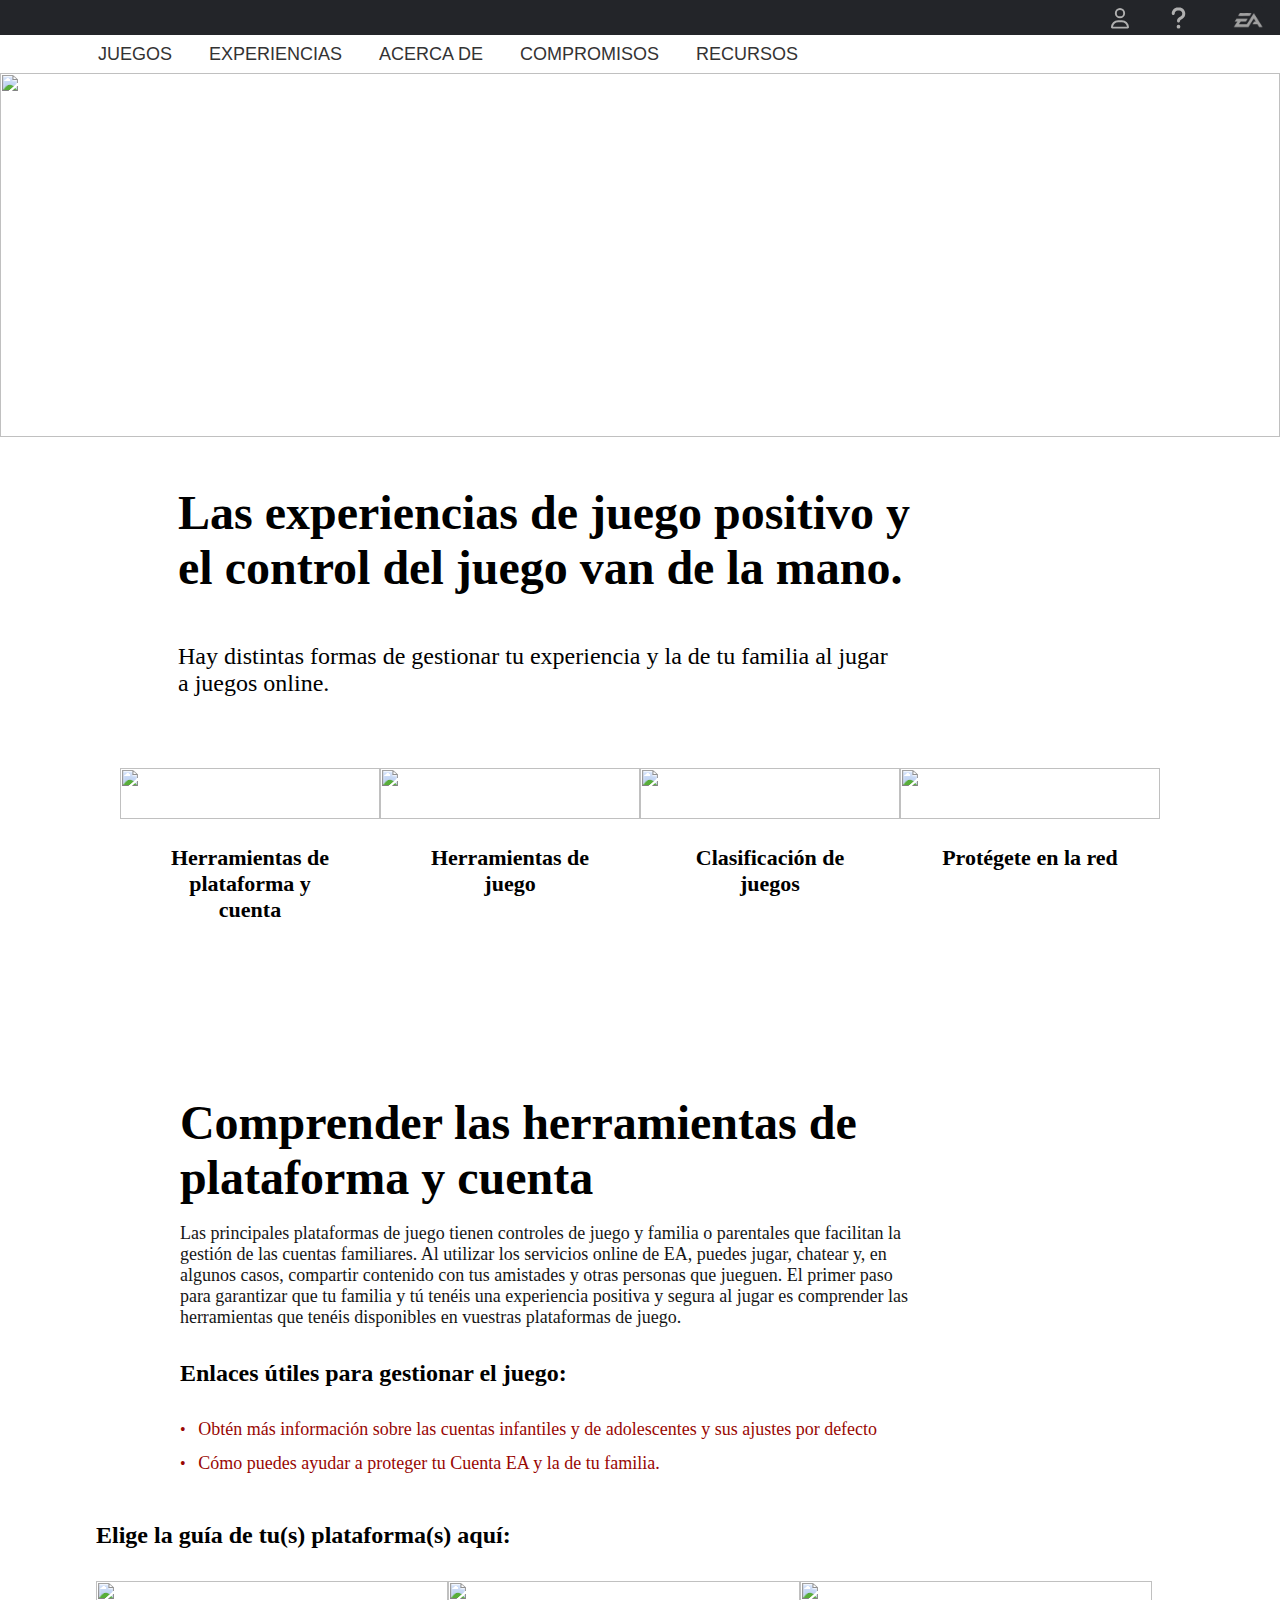
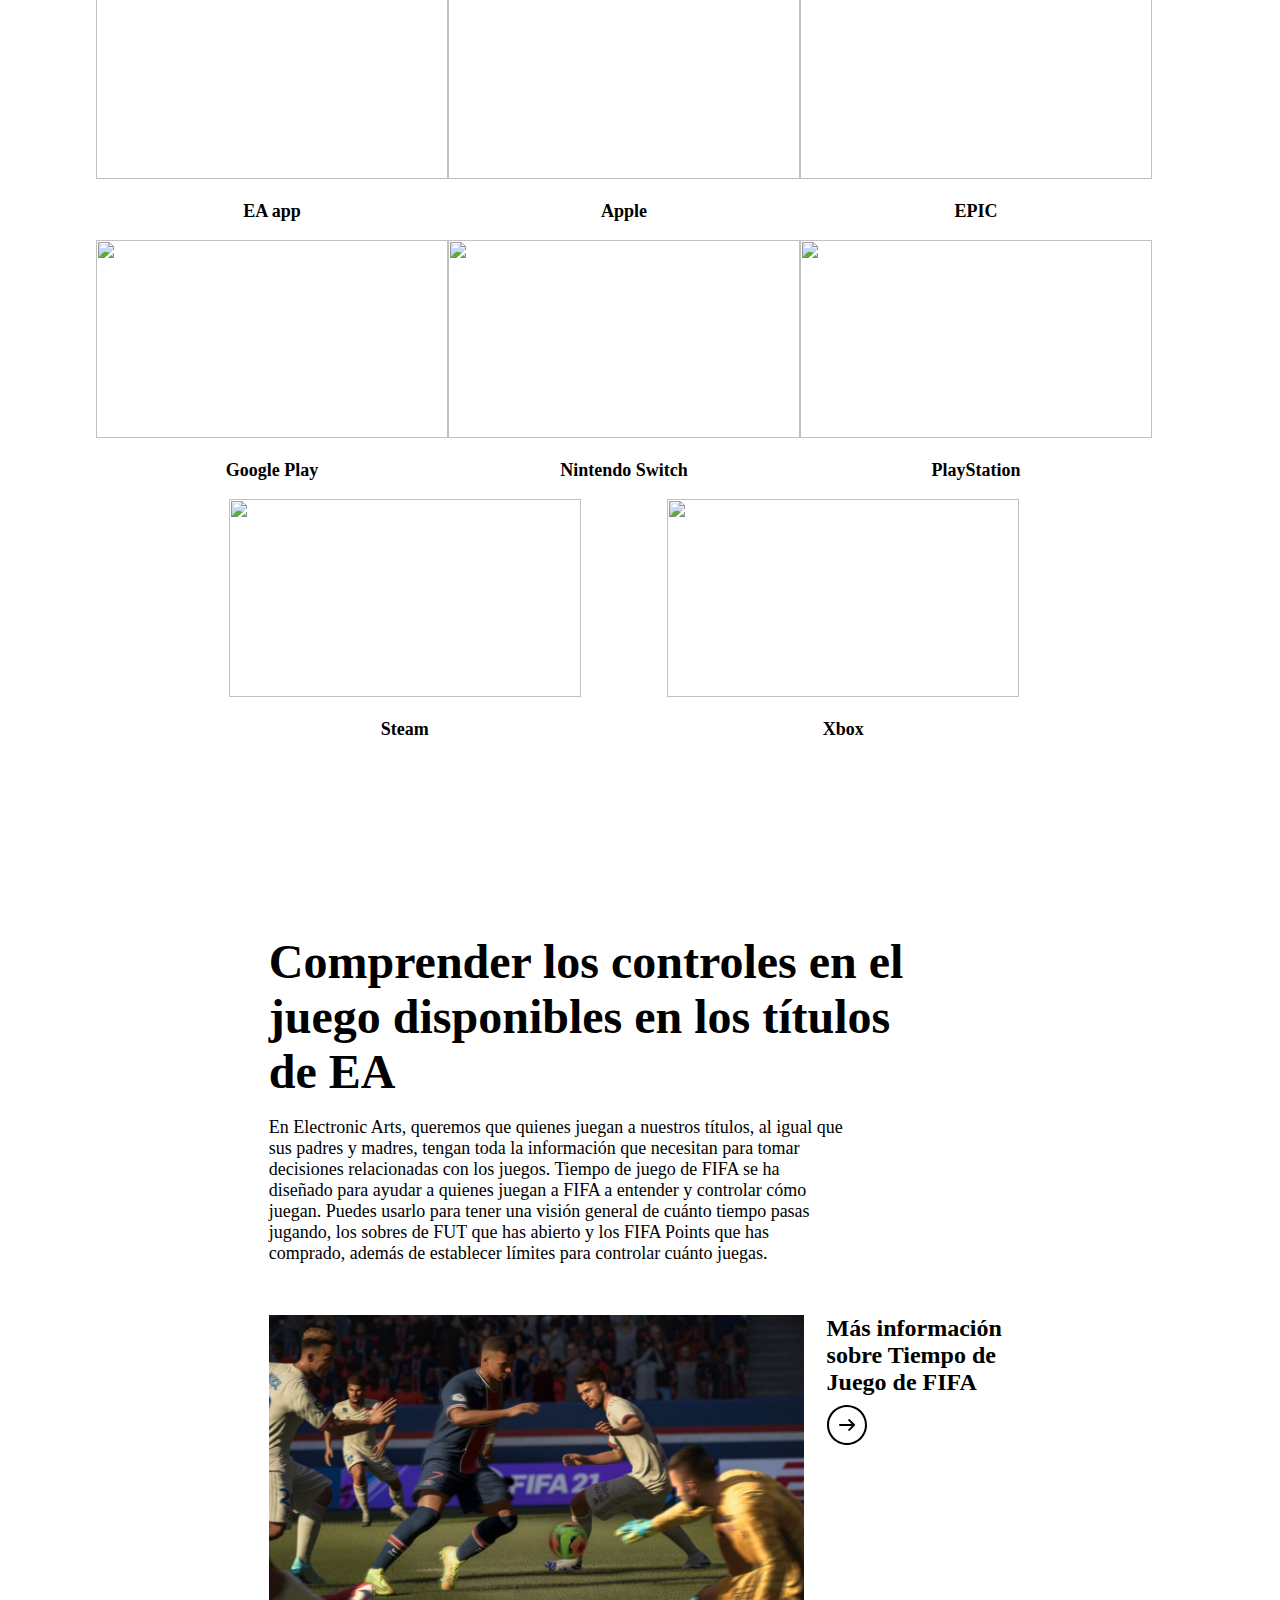
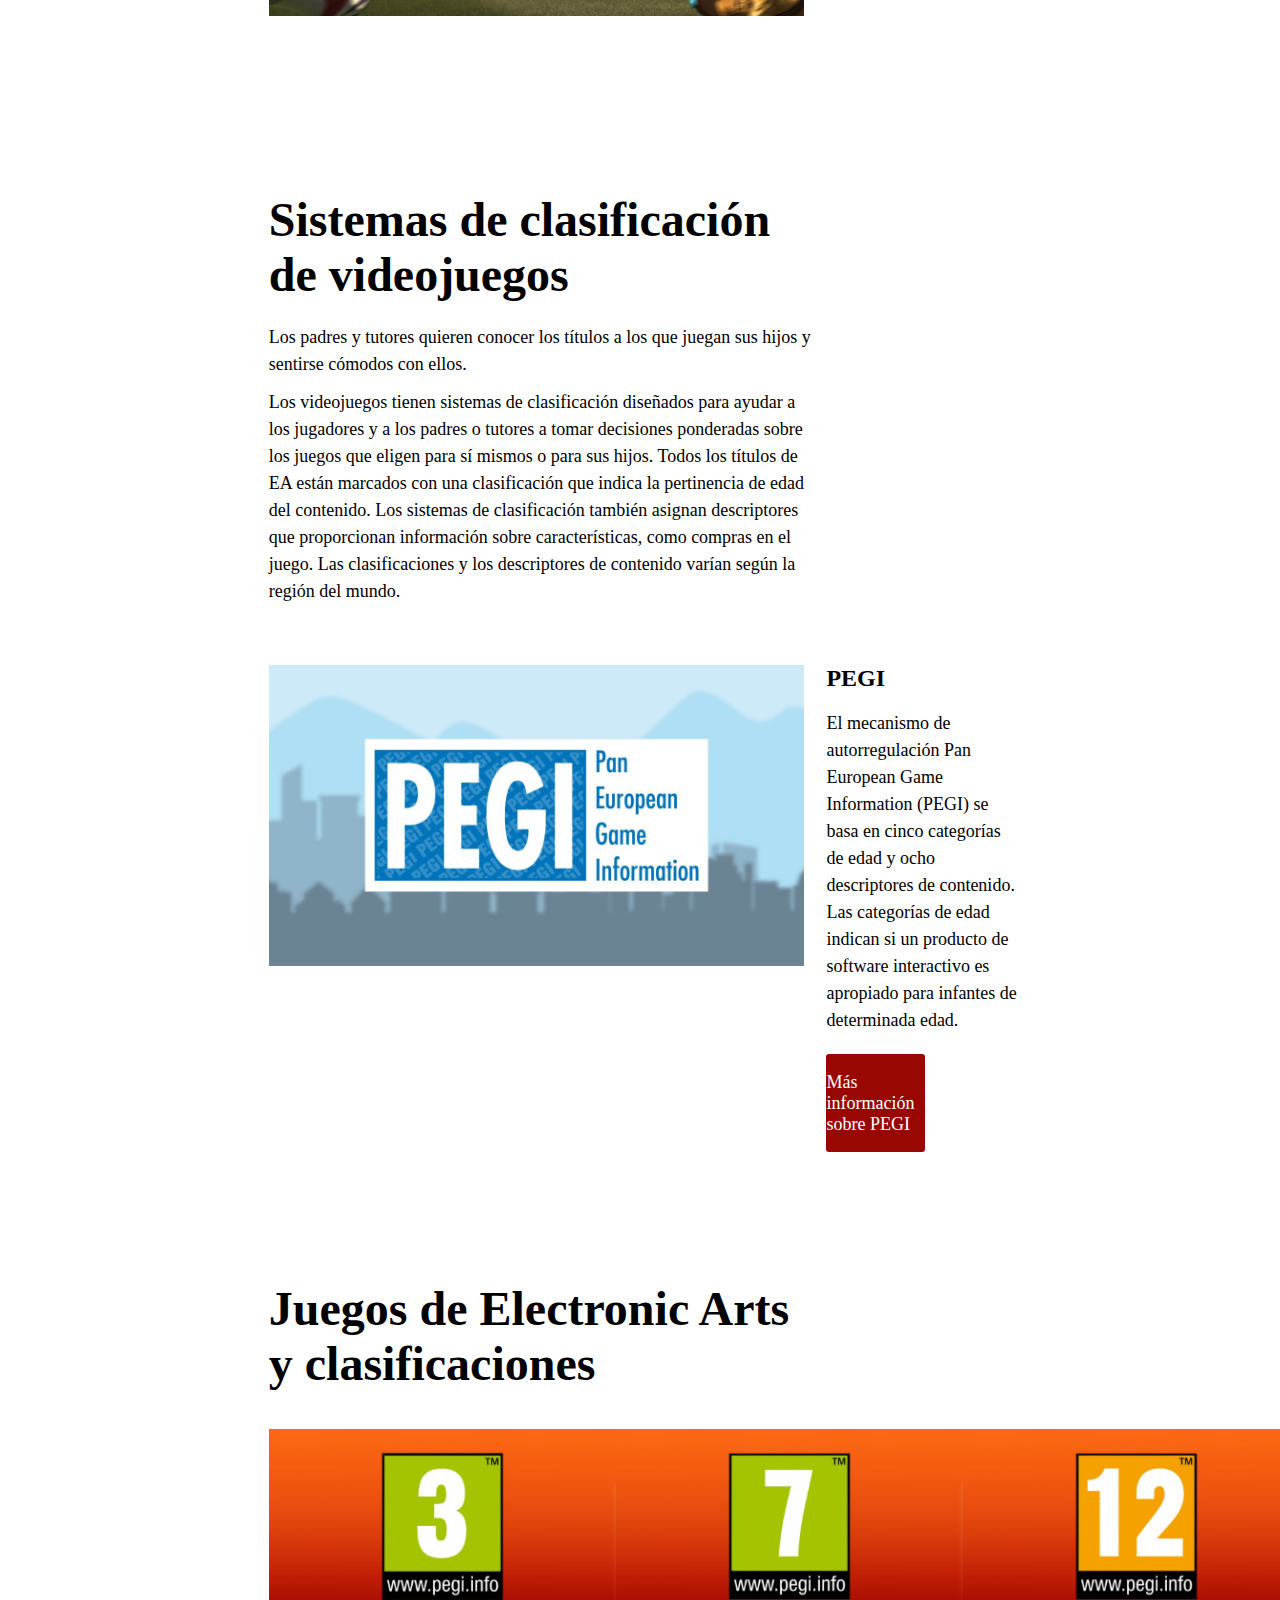
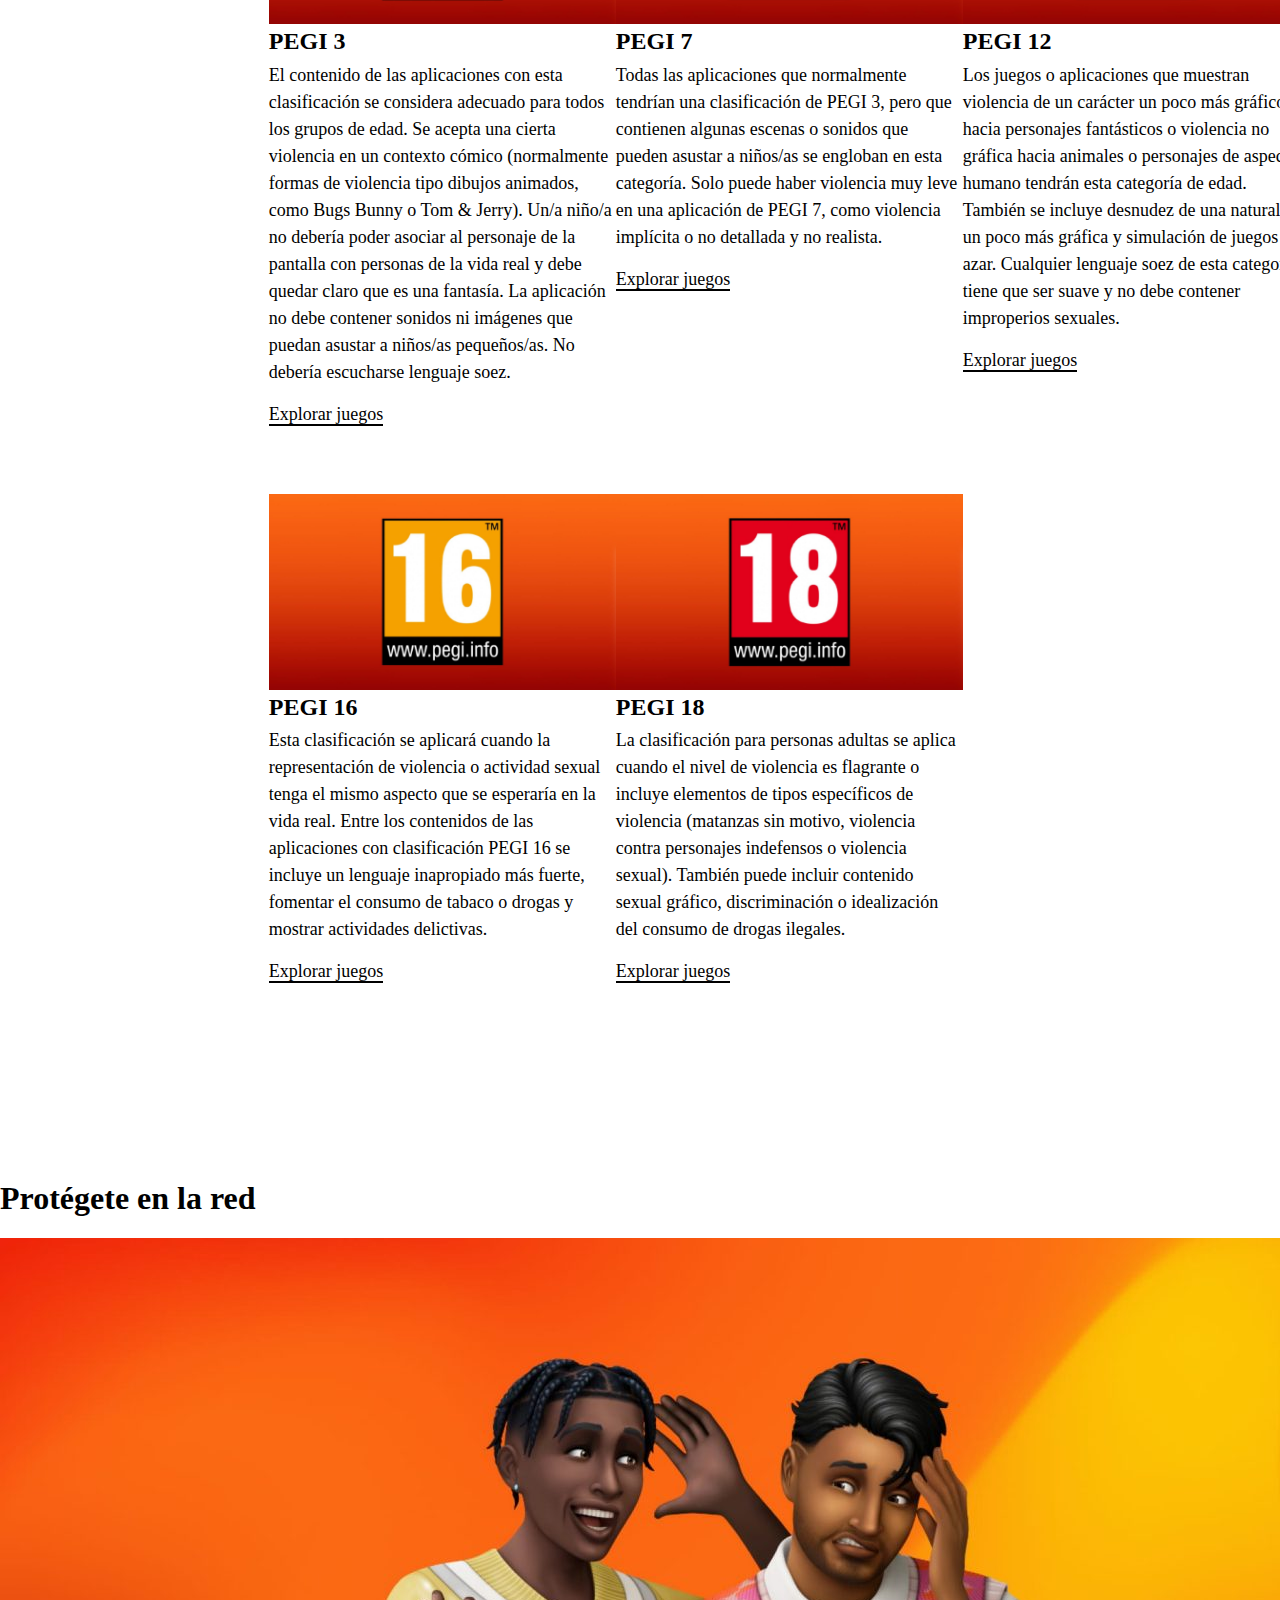
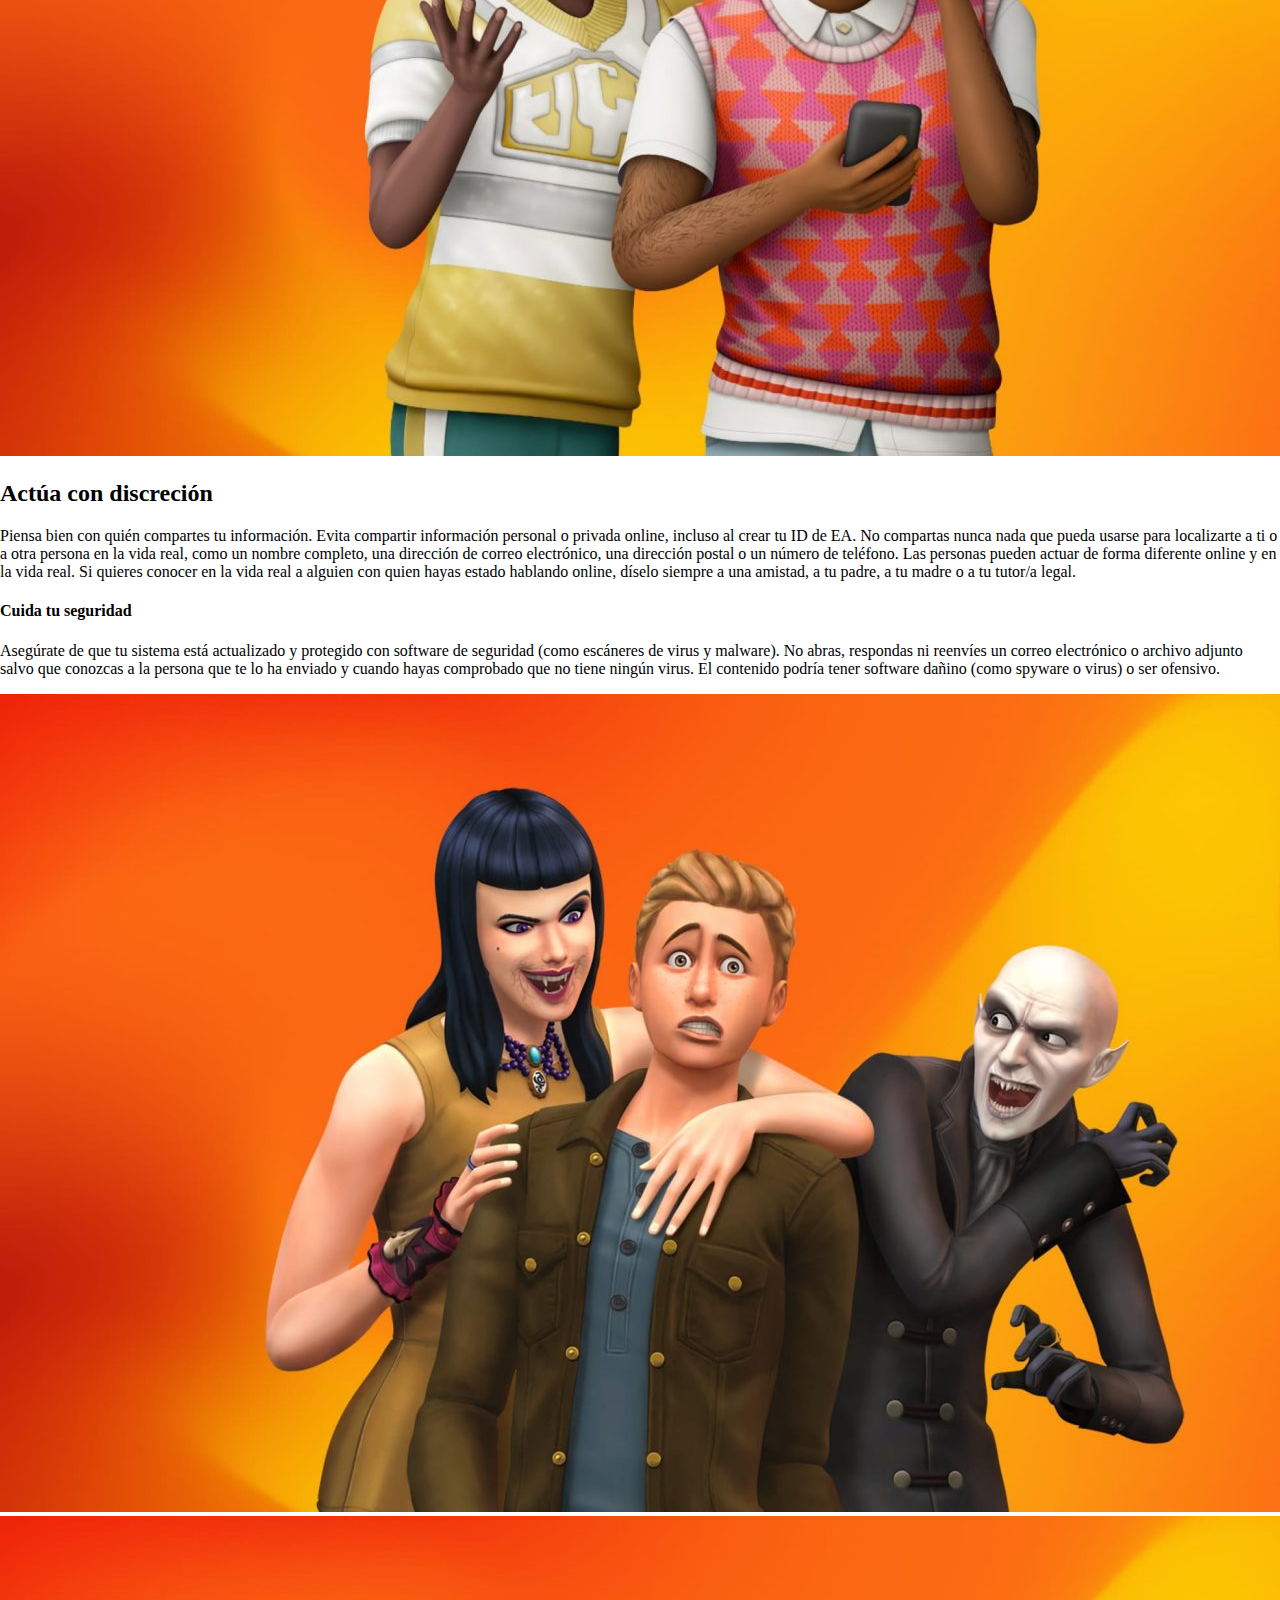
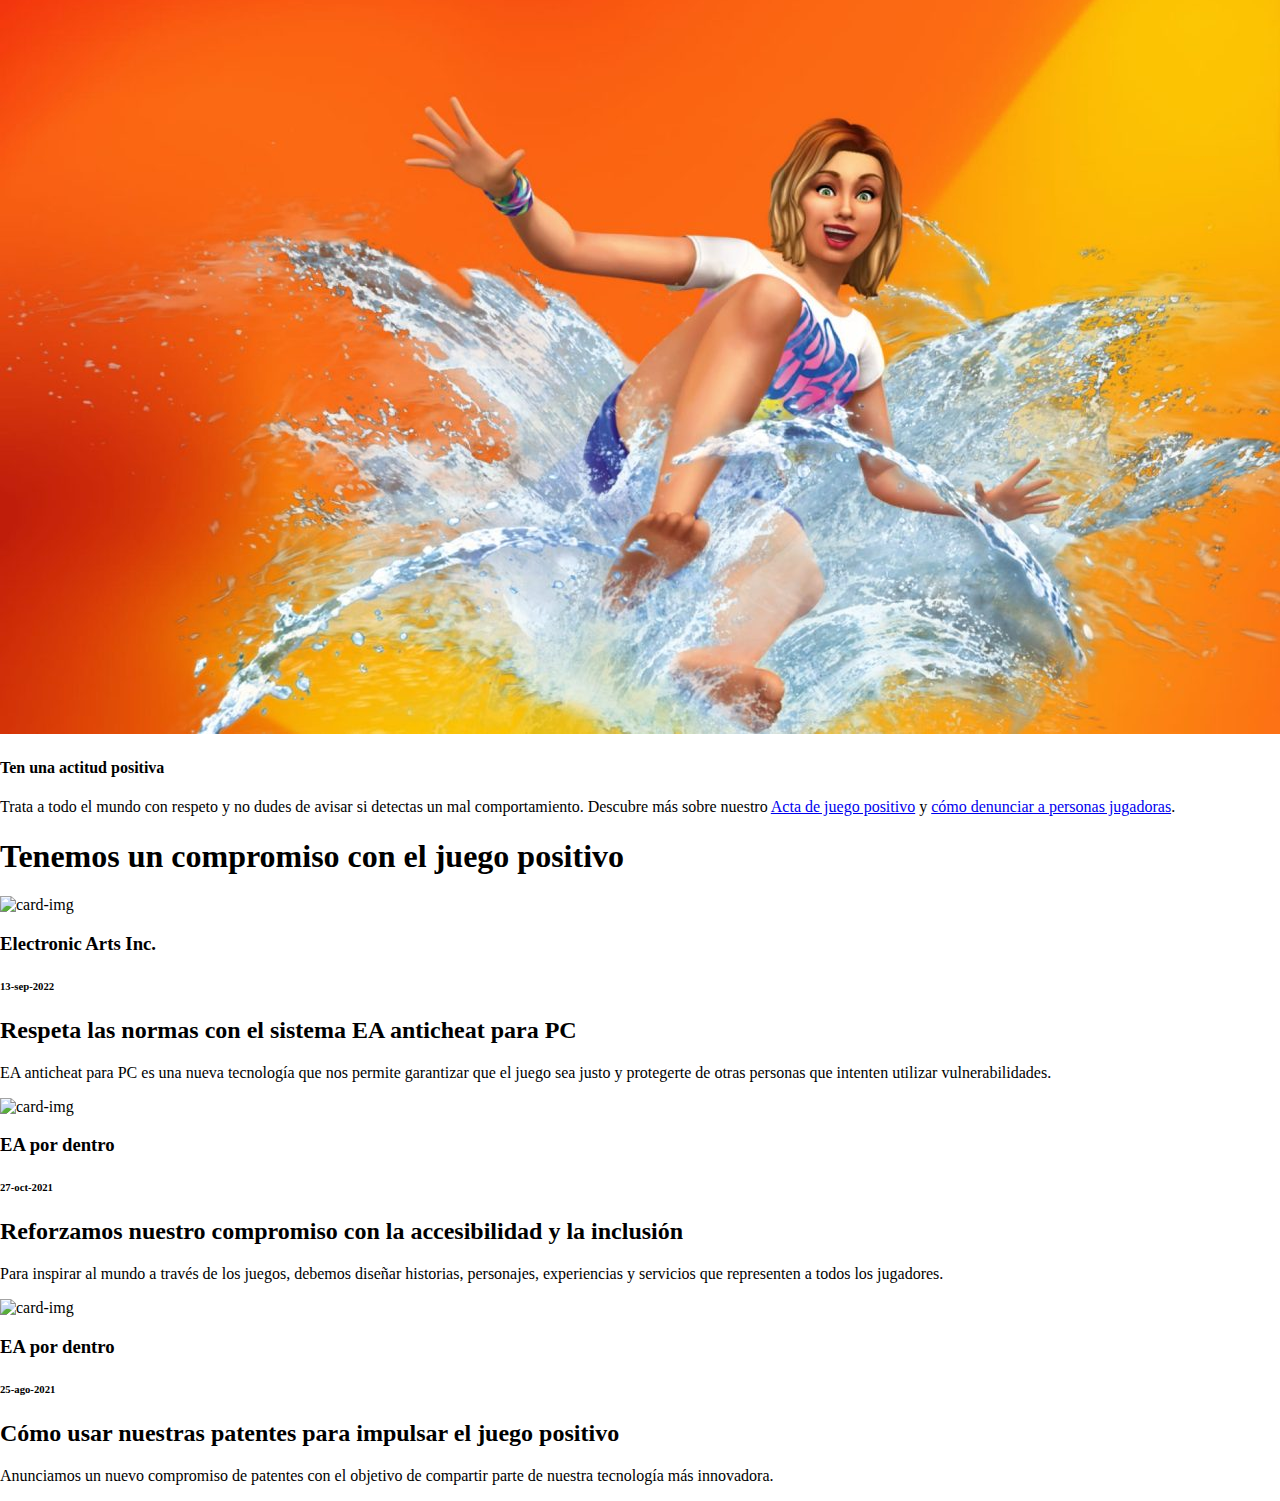
==== ea-herramientas/index.html @ 2e812f18 "Finished Herramientas Bottom" ====
<!DOCTYPE html>
<html lang="en">
  <head>
    <meta charset="UTF-8" />
    <meta name="viewport" content="width=device-width, initial-scale=1.0" />
    <title>EA - Herramientas parentales y para jugar - Sitio oficial de Electronic Arts</title>
    <link rel="stylesheet" href="style.css" />
    <script src="https://kit.fontawesome.com/db2755a6fd.js" crossorigin="anonymous"></script>
  </head>
  <body>
  
<!-- NAVBAR -->
    <nav>
      <div class="nav-container">
        <ul class="navbar-menu">
            <li class="navbar-login">
                <div class="navbar-login-button">
                    <button class="navbar-login-btn"><svg xmlns="http://www.w3.org/2000/svg" viewBox="0 0 448 512"><path fill="#b0b0b0" d="M304 128a80 80 0 1 0 -160 0 80 80 0 1 0 160 0zM96 128a128 128 0 1 1 256 0A128 128 0 1 1 96 128zM49.3 464H398.7c-8.9-63.3-63.3-112-129-112H178.3c-65.7 0-120.1 48.7-129 112zM0 482.3C0 383.8 79.8 304 178.3 304h91.4C368.2 304 448 383.8 448 482.3c0 16.4-13.3 29.7-29.7 29.7H29.7C13.3 512 0 498.7 0 482.3z"/></svg></button>
                </div>
            </li>
            <li class="navbar-help">
                <div class="navbar-help-button">
                    <button class="navbar-help-btn"><svg xmlns="http://www.w3.org/2000/svg" viewBox="0 0 320 512"><path fill="#b0b0b0" d="M80 160c0-35.3 28.7-64 64-64h32c35.3 0 64 28.7 64 64v3.6c0 21.8-11.1 42.1-29.4 53.8l-42.2 27.1c-25.2 16.2-40.4 44.1-40.4 74V320c0 17.7 14.3 32 32 32s32-14.3 32-32v-1.4c0-8.2 4.2-15.8 11-20.2l42.2-27.1c36.6-23.6 58.8-64.1 58.8-107.7V160c0-70.7-57.3-128-128-128H144C73.3 32 16 89.3 16 160c0 17.7 14.3 32 32 32s32-14.3 32-32zm80 320a40 40 0 1 0 0-80 40 40 0 1 0 0 80z"/></svg></button>
                </div>
            </li>
            <li class="navbar-ea">
                <div class="navbar-ea-button">
                    <button class="navbar-ea-btn"><img src="assets/Navbar/navbar-ea-icon.png" alt="" width="40" height="40"></button>
                </div>
            </li>
        </ul>
      </div>
  </nav>

<!-- HEADER MENU -->

  <div class="header-menu">
    <div class="hamburguer-menu">
        <button class="hamburguer-icon" id="hamburguer-button">
          <i class="fa-solid fa-ellipsis-vertical"></i>
        </button>
        <div class="hamburguer-dpd-hidden" id="hamburguer-menu">
          <div class="hb-allgames">
            <a href="#" class="header-link"><p>Todos los juegos</p></a>
            <div class="close-icon">
              <svg xmlns="http://www.w3.org/2000/svg" viewBox="0 0 384 512"><path d="M342.6 150.6c12.5-12.5 12.5-32.8 0-45.3s-32.8-12.5-45.3 0L192 210.7 86.6 105.4c-12.5-12.5-32.8-12.5-45.3 0s-12.5 32.8 0 45.3L146.7 256 41.4 361.4c-12.5 12.5-12.5 32.8 0 45.3s32.8 12.5 45.3 0L192 301.3 297.4 406.6c12.5 12.5 32.8 12.5 45.3 0s12.5-32.8 0-45.3L237.3 256 342.6 150.6z"/></svg>
            </div>
          </div>
          <a href="#" class="hamburguer-eaplay">
            <div class="hb-ea-animation">
              <img src="https://media.contentapi.ea.com/content/dam/gin/images/2021/04/ea-play-16x9.png.adapt.crop1x1.767w.png" alt="" class="hb-eaplay-bg">
              <img src="https://media.contentapi.ea.com/content/dam/gin/images/2021/04/ea-play-mono-logo-svg.svg" alt="" class="hb-ea-logo">
            </div>
          </a>
          <div class="hb-grid">
            <a href="#" class="hamburguer-fifa">
              <div class="hb-fifa-animation">
                <img src="https://media.contentapi.ea.com/content/dam/gin/images/2022/07/eas-fifa22-gen5-ue-keyart-horz-f23logo.jpg.adapt.crop1x1.767w.jpg" alt="" class="hb-fifa-bg">
                <img src="https://media.contentapi.ea.com/content/dam/gin/common/logos/fifa23-logo-white-stacked.svg" alt="" class="hb-fifa-logo">
              </div>
            </a>
            <a href="#" class="hamburguer-f1">
              <div class="hb-f1-animation">
                <img src="https://media.contentapi.ea.com/content/dam/gin/images/2022/05/1-1-gamebox-f122-keyart-1.png.adapt.crop1x1.767w.png" alt="" class="hb-f1-bg">
                <img src="https://media.contentapi.ea.com/content/dam/gin/common/logos/f122-gamebox-logo.png" alt="" class="hb-f1-logo">
              </div>
            </a>
            <a href="#" class="hamburguer-madden">
              <div class="hb-madden-animation">
                <img src="https://media.contentapi.ea.com/content/dam/gin/images/2022/05/madden-23-keyart.jpg.adapt.crop1x1.767w.jpg" alt="" class="hb-madden-bg">
                <img src="https://media.contentapi.ea.com/content/dam/gin/common/logos/m23-gamebox-logo.svg" alt="" class="hb-madden-logo">
              </div>
            </a>
            <a href="#" class="hamburguer-apex">
              <div class="hb-appex-animation">
                <img src="https://media.contentapi.ea.com/content/dam/gin/images/2019/01/apex-legends-keyart.jpg.adapt.crop1x1.767p.jpg" alt="" class="hb-appex-bg">
                <img src="https://media.contentapi.ea.com/content/dam/gin/common/logos/apex-legends-mono-logo.svg" alt="" class="hb-appex-logo">
              </div>
            </a>
            <a href="#" class="hamburguer-battlefield">
              <div class="hb-battle-animation">
                <img src="https://media.contentapi.ea.com/content/dam/gin/images/2021/06/battlefield-2042-key-art.jpg.adapt.crop1x1.767w.jpg" alt="" class="hb-battle-bg">
                <img src="https://media.contentapi.ea.com/content/dam/gin/common/logos/battlefield-2042-mono-logo-svg.svg" alt="" class="hb-battle-logo">
              </div>
            </a>
            <a href="#" class="hamburguer-sims">
              <div class="hb-sims-animation">
                <img src="https://media.contentapi.ea.com/content/dam/gin/images/2017/01/the-sims-4-keyart.jpg.adapt.crop1x1.767p.jpg" alt="" class="hb-sims-bg">
                <img src="https://media.contentapi.ea.com/content/dam/gin/common/logos/the-sims-4-mono-logo.png" alt="" class="hb-sims-logo">
              </div>
            </a>
          </div>
        </div>
    </div>
    <div class="header-title">
      <a href="#">
        <img
          src="https://media.contentapi.ea.com/content/dam/eacom/common/ea-wordmark-network-nav-coral.svg"
          alt=""
        />
      </a>
    </div>
    <div class="header-games">
      <div class="header-btn-animation">
        <button class="header-games-button" id="header-games-btn">
          JUEGOS
          <i class="fa-solid fa-chevron-down" id="chevron-games"></i>
      </div>
      </button>
      <div class="header-games-hidden" id="header-games-menu">
          <div class="header-explore-games">
            <p class="header-list-divider">EXPLORAR JUEGOS</p>
            <a href="#" class="header-link">Últimos juegos</a>
            <a href="#" class="header-link">Próximamente</a>
            <a href="#" class="header-link">Juegos gratuitos</a>
            <a href="#" class="header-link">EA SPORTS</a>
            <a href="#" class="header-link">EA Originals</a>
            <a href="#" class="header-link">Biblioteca de juegos</a>
            <a href="#" class="header-link">Ofertas de EA app</a>
          </div>
          <div class="header-platforms">
            <p class="header-list-divider">PLATAFORMAS</p>
            <a href="#" class="header-link">PC</a>
            <a href="#" class="header-link">PlayStation</a>
            <a href="#" class="header-link">Xbox</a>
            <a href="#" class="header-link">Nintendo Switch</a>
            <a href="#" class="header-link">Móviles</a>
            <a href="#" class="header-link">Pogo</a>
          </div>
      </div>
    </div>
    <div class="header-experiences">
      <button class="header-experiencies-button" id="header-experiences-btn">
        EXPERIENCIAS
        <i class="fa-solid fa-chevron-down" id="chevron-experiences"></i>
      </button>
        <div class="header-experiencies-hidden" id="header-experiences-menu">
            <a href="#" class="header-link">EA app</a>
            <a href="#" class="header-link">EA Play</a>
            <a href="#" class="header-link">Juego competitivo</a>
            <a href="#" class="header-link">Pruebas de juego</a>
        </div>
    </div>
    <div class="header-about">
      <button class="header-about-button" id="header-about-btn">
        ACERCA DE
        <i class="fa-solid fa-chevron-down" id="chevron-about"></i>
      </button>
        <div class="header-about-hidden" id="header-about-menu">
            <a href="#" class="header-link">Compañía</a>
            <a href="#" class="header-link">Trabajar en EA</a>
            <a href="#" class="header-link">Noticias</a>
            <a href="#" class="header-link">Tecnología</a>
            <a href="#" class="header-link">Estudios de EA</a>
            <a href="#" class="header-link">Ea Partners</a>
        </div>
    </div>
    <div class="header-commitments">
      <button class="header-commitments-button" id="header-commitments-btn">
        COMPROMISOS
        <i class="fa-solid fa-chevron-down" id="chevron-commitments"></i>
      </button>
        <div class="header-commitments-hidden" id="header-commitments-menu">
            <a href="#" class="header-link">Nuestros compromisos</a>
            <a href="#" class="header-link">Juego positivo</a>
            <a href="#" class="header-link">Diversidad e inclusión</a>
            <a href="#" class="header-link">Impacto social</a>
            <a href="#" class="header-link">Empleados y cultura</a>
            <a href="#" class="header-link">Medio ambiente</a>
        </div>
    </div>
    <div class="header-resources">
      <button class="header-resources-button" id="header-resources-btn">
        RECURSOS
        <i class="fa-solid fa-chevron-down" id="chevron-resources"></i>
      </button>
        <div class="header-resources-hidden" id="header-resources-menu">
            <a href="#" class="header-link">Ayuda</a>
            <a href="#" class="header-link">Foros</a>
            <a href="#" class="header-link">Herramientas de juego y parentales</a>
            <a href="#" class="header-link">Accesibilidad</a>
            <a href="#" class="header-link">Prensa</a>
            <a href="#" class="header-link">Inversores</a>
        </div>
    </div>
</div>
<!-- BANNER -->
<div class="header-banner">
  <div class="banner-bg-container">
    <img src="https://media.contentapi.ea.com/content/dam/eacom/corporate/common/eacom-safe-online-header-section-bg-xl.jpg.adapt.1920w.jpg" alt="" class="banner-image">
    <h3 class="p-banner">Herramientas parentales y de <br>
      juego</h3>
  </div>
</div>

<!-- BODY TOP -->

<section class="experiences">
  <div class="experiences-title">
    <h3>Las experiencias de juego positivo y <br>
      el control del juego van de la mano.</h3>
    <h4>Hay distintas formas de gestionar tu experiencia y la de tu familia al jugar <br>
      a juegos online.</h4>
  </div>
  <div class="experiences-icons">
    <div class="tools-platform">
      <img src="https://media.contentapi.ea.com/content/dam/eacom/corporate/common/eacom-staysafe-icons-acc-and-platform.jpg.adapt.crop16x9.652w.jpg" alt="" class="exp-icon">
      <h3 class="p-icons">Herramientas de <br>
        plataforma y <br>
        cuenta</h3>
    </div>
    <div class="tools-game">
      <img src="https://media.contentapi.ea.com/content/dam/eacom/corporate/common/eacom-staysafe-icons-game-tools.jpg.adapt.crop16x9.652w.jpg" alt="" class="exp-icon">
      <h3 class="p-icons">Herramientas de <br>
        juego</h3>
    </div>
    <div class="clasification">
      <img src="https://media.contentapi.ea.com/content/dam/eacom/corporate/common/eacom-staysafe-icons-spendings-age-rate.jpg.adapt.crop16x9.652w.jpg" alt="" class="exp-icon">
      <h3 class="p-icons">Clasificación de <br>
        juegos</h3>
    </div>
    <div class="protect-online">
      <img src="https://media.contentapi.ea.com/content/dam/eacom/corporate/common/eacom-staysafe-icons-online-safety.jpg.adapt.crop16x9.652w.jpg" alt="" class="exp-icon">
      <h3 class="p-icons">Protégete en la red</h3>
    </div>
  </div>
  <div class="learn-tools">
    <div class="learn-tools-title">
      <h3>
        Comprender las herramientas de <br>
        plataforma y cuenta</h3>
      <p>Las principales plataformas de juego tienen controles de juego y familia o parentales que facilitan la <br>
        gestión de las cuentas familiares. Al utilizar los servicios online de EA, puedes jugar, chatear y, en <br> 
        algunos casos, compartir contenido con tus amistades y otras personas que jueguen. El primer paso <br>
        para garantizar que tu familia y tú tenéis una experiencia positiva y segura al jugar es comprender las <br>
        herramientas que tenéis disponibles en vuestras plataformas de juego.</p>
        <div class="useful-links">
          <h4>Enlaces útiles para gestionar el juego:</h4>
          <ul>
            <li><a href="">Obtén más información sobre las cuentas infantiles y de adolescentes y sus ajustes por defecto</a></li>
            <li><a href="">Cómo puedes ayudar a proteger tu Cuenta EA y la de tu familia.</a></li>
          </ul>
        </div>
    </div>
  </div>
    <div class="choose-platforms">
      <h4>Elige la guía de tu(s) plataforma(s) aquí:</h4>
      <div class="platforms-fst-grid">
        <div>
          <img src="https://media.contentapi.ea.com/content/dam/eacom/corporate/common/ea-tile-parental-control-platform-ea-desktop.jpg.adapt.crop16x9.652w.jpg" alt="" class="platforms-img">
          <h3 class="p-platforms">EA app</h3>
        </div>
        <div>
          <img src="https://media.contentapi.ea.com/content/dam/eacom/corporate/common/ea-tile-parental-control-platform-apple.jpg.adapt.crop16x9.652w.jpg" alt="" class="platforms-img">
          <h3 class="p-platforms">Apple</h3>
        </div>
        <div>
          <img src="https://media.contentapi.ea.com/content/dam/eacom/corporate/common/ea-tile-parental-control-platform-epic-games.jpg.adapt.crop16x9.652w.jpg" alt="" class="platforms-img">
          <h3 class="p-platforms">EPIC</h3>
        </div>
        <div>
          <img src="https://media.contentapi.ea.com/content/dam/eacom/corporate/common/ea-tile-parental-control-platform-google-play.jpg.adapt.crop16x9.652w.jpg" alt="" class="platforms-img">
          <h3 class="p-platforms">Google Play</h3>
        </div>
        <div>
          <img src="https://media.contentapi.ea.com/content/dam/eacom/corporate/common/ea-tile-parental-control-platform-nintendo.jpg.adapt.crop16x9.652w.jpg" alt="" class="platforms-img">
          <h3 class="p-platforms">Nintendo Switch</h3>
        </div>
        <div>
          <img src="https://media.contentapi.ea.com/content/dam/eacom/corporate/common/ea-tile-parental-control-platform-playstation.jpg.adapt.crop16x9.652w.jpg" alt="" class="platforms-img">
          <h3 class="p-platforms">PlayStation</h3>
        </div>
      </div>
      <div class="platforms-snd-grid">
        <div>
          <img src="https://media.contentapi.ea.com/content/dam/eacom/corporate/common/ea-tile-parental-control-platform-steam.jpg.adapt.crop16x9.652w.jpg" alt="" class="platforms-img">
          <h3 class="p-platforms">Steam</h3>
        </div>
        <div>
          <img src="https://media.contentapi.ea.com/content/dam/eacom/corporate/common/ea-tile-parental-control-platform-xbox.jpg.adapt.crop16x9.652w.jpg" alt="" class="platforms-img">
          <h3 class="p-platforms">Xbox</h3>
        </div>
      </div>
    </div>

  </div>

</section>

<!-- BODY MIDDLE -->

    <div class="controles-juego">
      <div class="controles-juego-top">
        <h3>
          Comprender los controles en el juego disponibles en los títulos de EA
        </h3>
        <p>
          En Electronic Arts, queremos que quienes juegan a nuestros títulos, al
          igual que sus padres y madres, tengan toda la información que
          necesitan para tomar decisiones relacionadas con los juegos. Tiempo de
          juego de FIFA se ha diseñado para ayudar a quienes juegan a FIFA a
          entender y controlar cómo juegan. Puedes usarlo para tener una visión
          general de cuánto tiempo pasas jugando, los sobres de FUT que has
          abierto y los FIFA Points que has comprado, además de establecer
          límites para controlar cuánto juegas.
        </p>
      </div>
      <div class="controles-juego-bottom">
        <img
          src="assets/ea-media-parental-control-playtime-control-fifa21.jpg.adapt.crop16x9.1455w.jpg"
          alt="controles de juegos img"
        />
        <div>
            <a href="https://www.ea.com/es-es/games/fifa/fifa-23"
              >Más información sobre Tiempo de Juego de FIFA
              </a><a href="https://www.ea.com/es-es/games/fifa/fifa-23">
                  <img src="assets/svg/tilearrowdark.svg" alt="arrow-right"
                  />
              </a>
        </div>
      </div>
    </div>
    <div class="sist-clasificacion-videojuegos">
      <div class="sist-clasificacion-videojuegos-top">
        <h3>Sistemas de clasificación de videojuegos</h3>
        <p class="pegi-top-txt">
          Los padres y tutores quieren conocer los títulos a los que juegan sus
          hijos y sentirse cómodos con ellos.
        </p>
        <p  class="pegi-top-txt">
          Los videojuegos tienen sistemas de clasificación diseñados para ayudar
          a los jugadores y a los padres o tutores a tomar decisiones ponderadas
          sobre los juegos que eligen para sí mismos o para sus hijos. Todos los
          títulos de EA están marcados con una clasificación que indica la
          pertinencia de edad del contenido. Los sistemas de clasificación
          también asignan descriptores que proporcionan información sobre
          características, como compras en el juego. Las clasificaciones y los
          descriptores de contenido varían según la región del mundo.
        </p>
      </div>
      <div class="sist-clasificacion-videojuegos-bottom">
        <img src="assets/ea-media-parental-control-ratings-system-europe-pegi.jpg.adapt.crop16x9.1455w.jpg" alt="pegi-img">
        <div class="pegi-right-content">
            <h4>PEGI</h4>
            <p class="pegi-right-txt">El mecanismo de autorregulación Pan European Game Information (PEGI) se basa en cinco categorías de edad y ocho descriptores de contenido. Las categorías de edad indican si un producto de software interactivo es apropiado para infantes de determinada edad. </p>
            <div><button></button>
              <p id="button-txt">Más información sobre PEGI</p></div>
        </div>
      </div>
    </div>
    <div class="clasificacion-videojuegos">
        <h3>
            Juegos de Electronic Arts y clasificaciones</h3>
            <div class="clasificacion-videojuegos-grid">
                <div class="clasificacion-videojuegos-card">
                    <img src="assets/pegi-3.jpg.adapt.crop16x9.1455w.jpg" alt="pegi3">
                    <h4>PEGI 3</h4>
                    <p>El contenido de las aplicaciones con esta clasificación se considera adecuado para todos los grupos de edad. Se acepta una cierta violencia en un contexto cómico (normalmente formas de violencia tipo dibujos animados, como Bugs Bunny o Tom & Jerry). Un/a niño/a no debería poder asociar al personaje de la pantalla con personas de la vida real y debe quedar claro que es una fantasía. La aplicación no debe contener sonidos ni imágenes que puedan asustar a niños/as pequeños/as. No debería escucharse lenguaje soez.</p>
                    <div class="div-underline"><a href="https://www.ea.com/es-es/games/base-games?/filter/ratingCategory=pegi-3">Explorar juegos</a></div>
                </div>
                <div class="clasificacion-videojuegos-card">
                    <img src="assets/pegi-7.jpg.adapt.crop16x9.1455w.jpg" alt="pegi7">
                    <h4>PEGI 7</h4>
                    <p>Todas las aplicaciones que normalmente tendrían una clasificación de PEGI 3, pero que contienen algunas escenas o sonidos que pueden asustar a niños/as se engloban en esta categoría. Solo puede haber violencia muy leve en una aplicación de PEGI 7, como violencia implícita o no detallada y no realista.</p>
                    <a href="https://www.ea.com/es-es/games/base-games?/filter/ratingCategory=pegi-7">Explorar juegos</a>
                </div>
                <div class="clasificacion-videojuegos-card">
                    <img src="assets/pegi-12.jpg.adapt.crop16x9.1455w.jpg" alt="pegi12">
                    <h4>PEGI 12</h4>
                    <p>Los juegos o aplicaciones que muestran violencia de un carácter un poco más gráfico hacia personajes fantásticos o violencia no gráfica hacia animales o personajes de aspecto humano tendrán esta categoría de edad. También se incluye desnudez de una naturaleza un poco más gráfica y simulación de juegos de azar. Cualquier lenguaje soez de esta categoría tiene que ser suave y no debe contener improperios sexuales.</p>
                    <a href="https://www.ea.com/es-es/games/base-games?/filter/ratingCategory=pegi-12">Explorar juegos</a>
                </div>
                <div class="clasificacion-videojuegos-card">
                    <img src="assets/pegi-16.jpg.adapt.crop16x9.1455w.jpg" alt="pegi16">
                    <h4>PEGI 16</h4>
                    <p>Esta clasificación se aplicará cuando la representación de violencia o actividad sexual tenga el mismo aspecto que se esperaría en la vida real. Entre los contenidos de las aplicaciones con clasificación PEGI 16 se incluye un lenguaje inapropiado más fuerte, fomentar el consumo de tabaco o drogas y mostrar actividades delictivas.</p>
                    <a href="https://www.ea.com/es-es/games/base-games?/filter/ratingCategory=pegi-16">Explorar juegos</a>
                </div>
                <div class="clasificacion-videojuegos-card">
                    <img src="assets/pegi-18.jpg.adapt.crop16x9.1455w.jpg" alt="pegi18">
                    <h4>PEGI 18</h4>
                    <p>La clasificación para personas adultas se aplica cuando el nivel de violencia es flagrante o incluye elementos de tipos específicos de violencia (matanzas sin motivo, violencia contra personajes indefensos o violencia sexual). También puede incluir contenido sexual gráfico, discriminación o idealización del consumo de drogas ilegales.</p>
                    <a href="https://www.ea.com/es-es/games/base-games?/filter/ratingCategory=pegi-18">Explorar juegos</a>
                </div>
            </div>
    </div>

    <!-- BODY BOTTOM -->
    <div class="proteccion-red">
      <h1 class="h1-title">Protégete en la red</h3>
      <div class="proteccion-red-divs">
        <img class="bottom-img" src="assets/bottom/img1.jpg" alt="1st img">
        <div class="proteccion-right-text">
          <h2>Actúa con discreción</h4>
          <p class="p-size">Piensa bien con quién compartes tu información. Evita compartir información personal o privada online, incluso al crear tu ID de EA. No compartas nunca nada que pueda usarse para localizarte a ti o a otra persona en la vida real, como un nombre completo, una dirección de correo electrónico, una dirección postal o un número de teléfono. Las personas pueden actuar de forma diferente online y en la vida real. Si quieres conocer en la vida real a alguien con quien hayas estado hablando online, díselo siempre a una amistad, a tu padre, a tu madre o a tu tutor/a legal.</p>
        </div>
      </div>
      <div class="proteccion-red-divs">
        
        <div class="proteccion-right-text">
          <h4>Cuida tu seguridad</h4>
          <p class="p-size">Asegúrate de que tu sistema está actualizado y protegido con software de seguridad (como escáneres de virus y malware). No abras, respondas ni reenvíes un correo electrónico o archivo adjunto salvo que conozcas a la persona que te lo ha enviado y cuando hayas comprobado que no tiene ningún virus. El contenido podría tener software dañino (como spyware o virus) o ser ofensivo.</p>
        </div>
        <img class="bottom-img" src="assets/bottom/img2.jpg" alt="2nd img">
      </div>
      <div class="proteccion-red-divs">
        <img class="bottom-img" src="assets/bottom/img3.jpg" alt="3rd img">
        <div class="proteccion-right-text">
          <h4>Ten una actitud positiva</h4>
          <p class="p-size">Trata a todo el mundo con respeto y no dudes de avisar si detectas un mal comportamiento. Descubre más sobre nuestro <a href="https://www.ea.com/es-es/commitments/positive-play/charter">Acta de juego positivo</a> y <a href="https://help.ea.com/es-es/help/faq/report-players-for-cheating-abuse-and-harassment">cómo denunciar a personas jugadoras</a>.</p>
        </div>
      </div>
    </div>
    <h1 class="h1-title-bottom">Tenemos un compromiso con el juego positivo</h1>
    
      
      <div class="bottom-cards-div">
        <div id="herramientas-card">
          <img class="cards-image-top" src="https://media.contentapi.ea.com/content/dam/eacom/images/2022/07/eacom-brand-featured-image-16x9.png.adapt.crop16x9.431p.png" alt="card-img">
          <div class="cards-top-position">
            <h3 class="h3-cards">Electronic Arts Inc.</h3>
            <h6 class="h6-cards">13-sep-2022</h6>
          </div>
          <div class="cards-content-position">
            <h2 class="h2-cards">Respeta las normas con el sistema EA anticheat para PC</h2>
            <p class="content-size">EA anticheat para PC es una nueva tecnología que nos permite garantizar que el juego sea justo y protegerte de otras personas que intenten utilizar vulnerabilidades.</p>
          </div>
         </div>
            <div id="herramientas-card">
        <img class="cards-image-top" src="https://media.contentapi.ea.com/content/dam/eacom/images/2022/07/eacom-brand-featured-image-16x9.png.adapt.crop16x9.431p.png" alt="card-img">
        <div class="cards-top-position">
          <h3 class="h3-cards">EA por dentro</h3>
          <h6 class="h6-cards">27-oct-2021</h6>
        </div>
        <div class="cards-content-position">
          <h2 class="h2-cards">Reforzamos nuestro compromiso con la accesibilidad y la inclusión</h2>
          <p class="content-size">Para inspirar al mundo a través de los juegos, debemos diseñar historias, personajes, experiencias y servicios que representen a todos los jugadores.</p>
        </div>
          </div>
          <div id="herramientas-card">
            <img class="cards-image-top" src="https://media.contentapi.ea.com/content/dam/eacom/images/2020/06/eappp-featured-image-logo-shapes.png.adapt.crop16x9.431p.png" alt="card-img">
            <div class="cards-top-position">
        <h3 class="h3-cards">EA por dentro</h3>
        <h6 class="h6-cards">25-ago-2021</h6>
            </div>
            <div class="cards-content-position">
        <h2 class="h2-cards">Cómo usar nuestras patentes para impulsar el juego positivo</h2>
        <p class="content-size">Anunciamos un nuevo compromiso de patentes con el objetivo de compartir parte de nuestra tecnología más innovadora.</p>
            </div>
          </div>
      </div>
      
  




    <script src="scripts.js"></script>
  </body>
</html>
---- ea-herramientas/style.css ----
@import url(https://db.onlinewebfonts.com/c/48656eabd3fef6464367d956315c749a?family=Electronic+Arts+Text);
@font-face {
  font-family: "Electronic Arts Text";
  src: url("https://db.onlinewebfonts.com/t/48656eabd3fef6464367d956315c749a.eot");
  src: url("https://db.onlinewebfonts.com/t/48656eabd3fef6464367d956315c749a.eot?#iefix")
      format("embedded-opentype"),
    url("https://db.onlinewebfonts.com/t/48656eabd3fef6464367d956315c749a.woff2")
      format("woff2"),
    url("https://db.onlinewebfonts.com/t/48656eabd3fef6464367d956315c749a.woff")
      format("woff"),
    url("https://db.onlinewebfonts.com/t/48656eabd3fef6464367d956315c749a.ttf")
      format("truetype"),
    url("https://db.onlinewebfonts.com/t/48656eabd3fef6464367d956315c749a.svg#Electronic Arts Text")
      format("svg");
}
:root {
  font-family: "Electronic Arts Text";
}
body{
    margin: 0;
}
/* NAVBAR */

nav {
    & .navbar-menu {
      display: flex;
      list-style: none;
      justify-content: flex-end;
      background-color: #232529;
      color: white;
      height: 2%;
      margin: 0;
      padding: 0 32px 0 0;
      position: relative;
      z-index: 1;
    }
  
    &.navbar-login-button {
      height: 2vw;
      width: 2vw;
    }
  
    & .navbar-login-btn {
      background-color: transparent;
      border: none;
      width: 30px;
      height: 30px;
      margin-top: 5px;
    }
  
    & .navbar-help-btn {
      height: 2vw;
      width: 2vw;
      margin-inline-start: 30px;
    }
  
    & .navbar-help-btn {
      background-color: transparent;
      border: none;
      width: 27px;
      height: 27px;
      margin-top: 5px;
    }
  
    & .navbar-ea-button {
      height: 2vw;
      width: 2vw;
      margin-inline-start: 30px;
    }
  
    & .navbar-ea-btn {
      background-color: transparent;
      border: none;
    }
  }

/* HEADER MENU */
  
  .header-menu {
    display: flex;
    justify-content: flex-start;
    align-items: center;
    max-height: 3vw;
    height: 3vw;
  }
  .menu-overlay {
    position: fixed;
    top: 0;
    left: 0;
    width: 100%;
    height: 100%;
    background: rgba(0, 0, 0, 0.5);
    display: none;
    z-index: 1000;
  }
  .menu-overlay-visible {
    display: block;
  }
  .hamburguer-dpd-hidden a,
  .hamburguer-dpd-hidden img {
    display: block;
  }
  
  .hamburguer-menu {
    margin-inline-start: 10px;
    margin-inline-end: 20px;
  
    & .hamburguer-icon {
      display: flex;
      background: transparent;
      border: none;
    }
  
    & .hamburguer-icon:hover {
      color: #a01915;
      transform: scale(1.5);
    }
  
    & .close-icon {
      width: 20px;
      height: 20px;
    }
    & .close-icon:hover{
      color: #a01915;
    }
  
    & .hb-allgames {
      display: flex;
      align-items: center;
      justify-content: space-between;
    }
  
    & .hamburguer-dpd-hidden {
      display: none;
    }
  
    & .hamburguer-visible {
      display: flex;
      flex-direction: column;
      background-color: white;
      position: absolute;
      top: 96px;
      left: 0px;
      padding-top: 1vw;
      padding-left: 1vw;
      padding-right: 2vw;
      padding-bottom: 2vw;
      z-index: 2000; 
      max-height: calc(93vh - 96px); 
      overflow-y: auto;
    }
  
    & .hb-grid {
      display: grid;
      grid-template-columns: repeat(2, 1fr);
      padding-top: 1vw;
      gap: 2vw;
    }
  
    & .hamburguer-games {
      text-decoration: none;
      color: gray;
    }
  
    & .header-title {
      margin-inline-end: 50px;
    }
  
    & .hb-ea-animation {
      position: relative;
      width: 344px;
      height: 344px;
    }
  
    & .hb-eaplay-bg {
      position: absolute;
      width: 344px;
      height: 344px;
    }
  
    & .hb-ea-logo {
      position: absolute;
      width: 80px;
      top: 50%;
      left: 50%;
      transform: translate(-50%, -50%) scale(1) translateZ(0);
      transition: transform 0.3s ease;
    }
  
    & .hb-ea-logo:hover {
      transform: translate(-50%, -50%) scale(1.15);
    }
  
    & .hb-fifa-animation {
      position: relative;
      width: 151.5px;
      height: 151.5px;
    }
  
    & .hb-fifa-bg {
      position: absolute;
      width: 151.5px;
      height: 151.5px;
    }
  
    & .hb-fifa-logo {
      position: absolute;
      width: 60px;
      top: 50%;
      left: 50%;
      transform: translate(-50%, -50%) scale(1) translateZ(0);
      transition: transform 0.3s ease;
    }
  
    & .hb-fifa-logo:hover {
      transform: translate(-50%, -50%) scale(1.15);
    }
  
    & .hb-f1-animation {
      position: relative;
      width: 151.5px;
      height: 151.5px;
    }
  
    & .hb-f1-bg {
      position: absolute;
      width: 151.5px;
      height: 151.5px;
    }
  
    & .hb-f1-logo {
      position: absolute;
      width: 60px;
      top: 50%;
      left: 50%;
      transform: translate(-50%, -50%) scale(1) translateZ(0);
      transition: transform 0.3s ease;
    }
  
    & .hb-f1-logo:hover {
      transform: translate(-50%, -50%) scale(1.15);
    }
  
    & .hb-madden-animation {
      position: relative;
      width: 151.5px;
      height: 151.5px;
    }
  
    & .hb-madden-bg {
      position: absolute;
      width: 151.5px;
      height: 151.5px;
    }
  
    & .hb-madden-logo {
      position: absolute;
      width: 60px;
      top: 50%;
      left: 50%;
      transform: translate(-50%, -50%) scale(1) translateZ(0);
      transition: transform 0.3s ease;
    }
  
    & .hb-madden-logo:hover {
      transform: translate(-50%, -50%) scale(1.15);
    }
  
    & .hb-appex-animation {
      position: relative;
      width: 151.5px;
      height: 151.5px;
    }
  
    & .hb-appex-bg {
      position: absolute;
      width: 151.5px;
      height: 151.5px;
    }
  
    & .hb-appex-logo {
      position: absolute;
      width: 60px;
      top: 50%;
      left: 50%;
      transform: translate(-50%, -50%) scale(1) translateZ(0);
      transition: transform 0.3s ease;
    }
  
    & .hb-appex-logo:hover {
      transform: translate(-50%, -50%) scale(1.15);
    }
  
    & .hb-battle-animation {
      position: relative;
      width: 151.5px;
      height: 151.5px;
    }
  
    & .hb-battle-bg {
      position: absolute;
      width: 151.5px;
      height: 151.5px;
    }
  
    & .hb-battle-logo {
      position: absolute;
      width: 60px;
      top: 50%;
      left: 50%;
      transform: translate(-50%, -50%) scale(1) translateZ(0);
      transition: transform 0.3s ease;
    }
  
    & .hb-battle-logo:hover {
      transform: translate(-50%, -50%) scale(1.15);
    }
  
    & .hb-sims-animation {
      position: relative;
      width: 151.5px;
      height: 151.5px;
    }
  
    & .hb-sims-bg {
      position: absolute;
      width: 151.5px;
      height: 151.5px;
    }
  
    & .hb-sims-logo {
      position: absolute;
      width: 60px;
      top: 50%;
      left: 50%;
      transform: translate(-50%, -50%) scale(1) translateZ(0);
      transition: transform 0.3s ease;
    }
  
    & .hb-sims-logo:hover {
      transform: translate(-50%, -50%) scale(1.15);
    }
  }
  
  .header-title {
    margin-inline-end: 50px;
  }
  
  .header-link {
    text-decoration: none;
    color: gray;
  }
  
  .header-link:hover {
    color: #a01915;
  }
  .header-list-divider {
    color: black;
    font-weight: bold;
    border-bottom: 2px solid rgb(179, 173, 173);
    margin-bottom: 0;
  }
  
  .header-games {
    & .header-games-button {
      background: transparent;
      border: none;
      font-size: 18px;
      color: rgba(51, 51, 51);
    }
  
    & .header-games-button:hover {
      color: #a01915;
    }
  
    & .header-games-hidden {
      display: none;
    }
  
    & .games-visible {
      display: grid;
      grid-template-columns: repeat(2, 1fr);
      background-color: white;
      opacity: 0.9;
      border-radius: 5px;
      position: absolute;
      top: 105px;
      left: 295px;
      gap: 2vw;
      padding-top: 1vw;
      padding-bottom: 1vw;
      padding-left: 2vw;
      padding-right: 2vw;
      z-index: 1;
    }
  
    & .header-explore-games {
      display: flex;
      flex-direction: column;
      gap: 16px;
    }
  
    & .header-platforms {
      display: flex;
      flex-direction: column;
      gap: 16px;
    }
  }
  
  .header-experiences {
    margin-inline-start: 25px;
  
    & .header-experiencies-button {
      background: transparent;
      border: none;
      font-size: 18px;
      color: rgb(51, 51, 51);
    }
  
    & .header-experiencies-button:hover {
      color: #a01915;
    }
  
    & .header-experiencies-hidden {
      display: none;
    }
  
    & .experiences-visible {
      display: flex;
      flex-direction: column;
      background-color: white;
      opacity: 0.9;
      border-radius: 5px;
      position: absolute;
      top: 105px;
      padding-top: 1vw;
      padding-bottom: 1vw;
      padding-left: 2vw;
      padding-right: 2vw;
      z-index: 1;
      gap: 16px;
    }
  }
  
  .header-about {
    margin-inline-start: 25px;
  
    & .header-about-button {
      background: transparent;
      border: none;
      font-size: 18px;
      color: rgb(51, 51, 51);
    }
  
    & .header-about-button:hover {
      color: #a01915;
    }
  
    & .header-about-hidden {
      display: none;
    }
  
    & .about-visible {
      display: flex;
      flex-direction: column;
      background-color: white;
      opacity: 0.9;
      border-radius: 5px;
      position: absolute;
      top: 105px;
      padding-top: 1vw;
      padding-bottom: 1vw;
      padding-left: 2vw;
      padding-right: 2vw;
      z-index: 1;
      gap: 16px;
    }
  }
  .header-commitments {
    margin-inline-start: 25px;
  
    & .header-commitments-button {
      background: transparent;
      border: none;
      font-size: 18px;
      color: rgb(51, 51, 51);
    }
  
    & .header-commitments-button:hover {
      color: #a01915;
    }
  
    & .header-commitments-hidden {
      display: none;
    }
  
    & .commitments-visible {
      display: flex;
      flex-direction: column;
      background-color: white;
      opacity: 0.9;
      border-radius: 5px;
      position: absolute;
      top: 105px;
      padding-top: 1vw;
      padding-bottom: 1vw;
      padding-left: 2vw;
      padding-right: 2vw;
      z-index: 1;
      gap: 16px;
    }
  }
  .header-resources {
    margin-inline-start: 25px;
  
    & .header-resources-button {
      background: transparent;
      border: none;
      font-size: 18px;
      color: rgb(51, 51, 51);
    }
  
    & .header-resources-button:hover {
      color: #a01915;
    }
  
    & .header-resources-hidden {
      display: none;
    }
  
    & .resources-visible {
      display: flex;
      flex-direction: column;
      background-color: white;
      opacity: 0.9;
      border-radius: 5px;
      position: absolute;
      top: 105px;
      padding-top: 1vw;
      padding-bottom: 1vw;
      padding-left: 2vw;
      padding-right: 2vw;
      z-index: 1;
      gap: 16px;
    }
  }

/* BANNER */

.banner-bg-container{
    height: 364px;
    display: flex;
    align-items: center;
}
.banner-image{
    position: absolute;
    width: 100%;
    overflow: hidden;
    height: inherit;
}
.p-banner{
    position: relative;
    font-size: 50px;
    color: white;
    padding-left: 22%;
}

/* BODY TOP */

.experiences{
    display: flex;
    flex-direction: column;
    align-items: center;
    & .experiences-title{
        padding-right: 15%;
    }
    & h3{
        position: relative;
        color: black;
        font-size: 48px;
    }
    & h4{
        position: relative;
        color: black;  
        font-size: 24px;
        font-weight: lighter;
    }
    & .experiences-icons{
        display: flex;
        padding-top: 3%;
        margin-bottom: 8%;
        & .exp-icon{
            width: 260px;
            height: 51px;
        }
        & .p-icons{
            font-size: 22px;
            text-align: center;
        }
    }
    & .learn-tools{
        padding-right: 15%;
        & h3{
            font-size: 48px;
            margin-bottom: 0;
        }
        & p{
            font-size: 18px;
            color: rgb(22, 22, 22);
        }
        & h4{
            font-size: 24px;
            font-weight: 600;
        }
        & ul{
            display: flex;
            flex-direction: column;
            gap: 1vw;
            padding-left: 1vw;
            list-style: none;
            padding: 0;
        }
        & li:before{
            content: "\2022";
            color: rgb(153, 7, 3);
            padding-right: 1vw;
        }
        & a{
            color: rgb(153, 7, 3);
            text-decoration: none;
            font-size: 18px;
            font-weight: 400;
        }
    }
}

.choose-platforms{
  padding-inline-end: 2.5%;
  & .platforms-fst-grid{
    display: grid;
    grid-template-columns: repeat(3, 1fr);
  }

  & .platforms-snd-grid{
    display: grid;
    grid-template-columns: repeat(2, 1fr);
    justify-items: center;
    padding-inline-end: 7vw;
    padding-inline-start: 7vw
  }

  & h4{
    font-size: 24px;
    font-weight: 600;
  }
  & .platforms-img{
    width: 352px;
    height: 198px;
  }
  & .p-platforms{
    font-size: 18px;
    text-align: center;
  }
}


/* BODY BOTTOM */

.controles-juego {
    display: flex;
    flex-direction: column;
    margin: 10% 20%;
    padding-left: 1%;
    & .controles-juego-top{
        display: flex;
        flex-direction: column;
        margin-right: 15%;
        & h3{
            font-size: 48px;
            font-weight: bolder;
            margin-bottom: 0;
        }
        & p {
            font-size: 18px;
            margin-right: 10%;
            margin-bottom: 8%;
        }
    }
    & .controles-juego-bottom{
        display: flex;
        gap: 3%;
        & img{
            width: 536px;
            height: 301px;
        }
        & div{
            display: flex;
            flex-direction: column;
            gap: 3%;
            & a{
                display: flex;
                flex-wrap: wrap;
                font-size: 24px;
                text-decoration: none;
                color: black;
                font-weight: bolder;
                & img{
                    width: 40px;
                    height: 40px;
                }
            }
        }
    }
}

.sist-clasificacion-videojuegos{
    display: flex;
    flex-direction: column;
    margin: 10% 20%;
    padding-left: 1%;
    & .sist-clasificacion-videojuegos-top{
        display: flex;
        flex-direction: column;
        margin-right: 27%;
        margin-bottom: 8%;
        & h3{
            font-size: 48px;
            line-height: 55px;
            margin-bottom: 2%;
        }
        & .pegi-top-txt {
            font-size: 18px;
            margin-top: 2%;
            margin-bottom: 0;
            line-height: 27px;
        }
    }
    & .sist-clasificacion-videojuegos-bottom{
        display: flex;
        gap: 3%;
        & img{
            width: 535px;
            height: 301px;
        }
        & .pegi-right-content{
            display: flex;
            flex-direction: column;
            
            & h4{
                font-size: 24px;
                margin-bottom: 0;
                margin-top: 0;
            }
            & .pegi-right-txt{
                font-size: 18px;
                line-height: 27px;
                margin-right: 2%;
            }
            & div{
                height: 20%;
                width: 50%;
                display: flex;
                position: relative;
                align-items: center;
                justify-content: center;
                margin-top: 1%;
                & button{
                    position: absolute;
                    background-color: #990703;
                    color: white;
                    width: 100%;
                    height: 100%;
                    border: none;
                    border-radius: 3px;
                    
                }
                & button:hover{
                    transform: scale(1.04);
                }
                & #button-txt{
                    color: white;
                    position: relative;
                    font-size: 18px;
                }
            }
        }
    }
}


.clasificacion-videojuegos{
    display: flex;
    flex-direction: column;
    margin: 10% 20%;
    padding-left: 1%;
    & h3 {
        font-size: 48px;
        line-height: 55px;
        margin: 0 27% 5% 0;
    }
    & .clasificacion-videojuegos-grid{
        display: grid;
        grid-template-columns: repeat(3, 1fr);
        & .clasificacion-videojuegos-card{
            width: 347px;
            margin-bottom: 20%;
            & img{
                width: 347px;
            }
            & h4{
                font-size: 24px;
                margin: 0 0 1%;
            }
            & p{
                font-size: 18px;
                line-height: 27px;
                margin-top: 2%;
            }
            & a{
                font-size: 18px;
                text-decoration: none;
                color: black;
                border-bottom: 2px solid black;
            }
            & a:hover{
                color: #990703;
            }
            
        }
    }
}

/* .div-underline{
    width: 127px;
    border-bottom:2px solid #990703;
}
.div-underline:hover{
    width: 135px;
    border-bottom:2px solid #990703;
} */
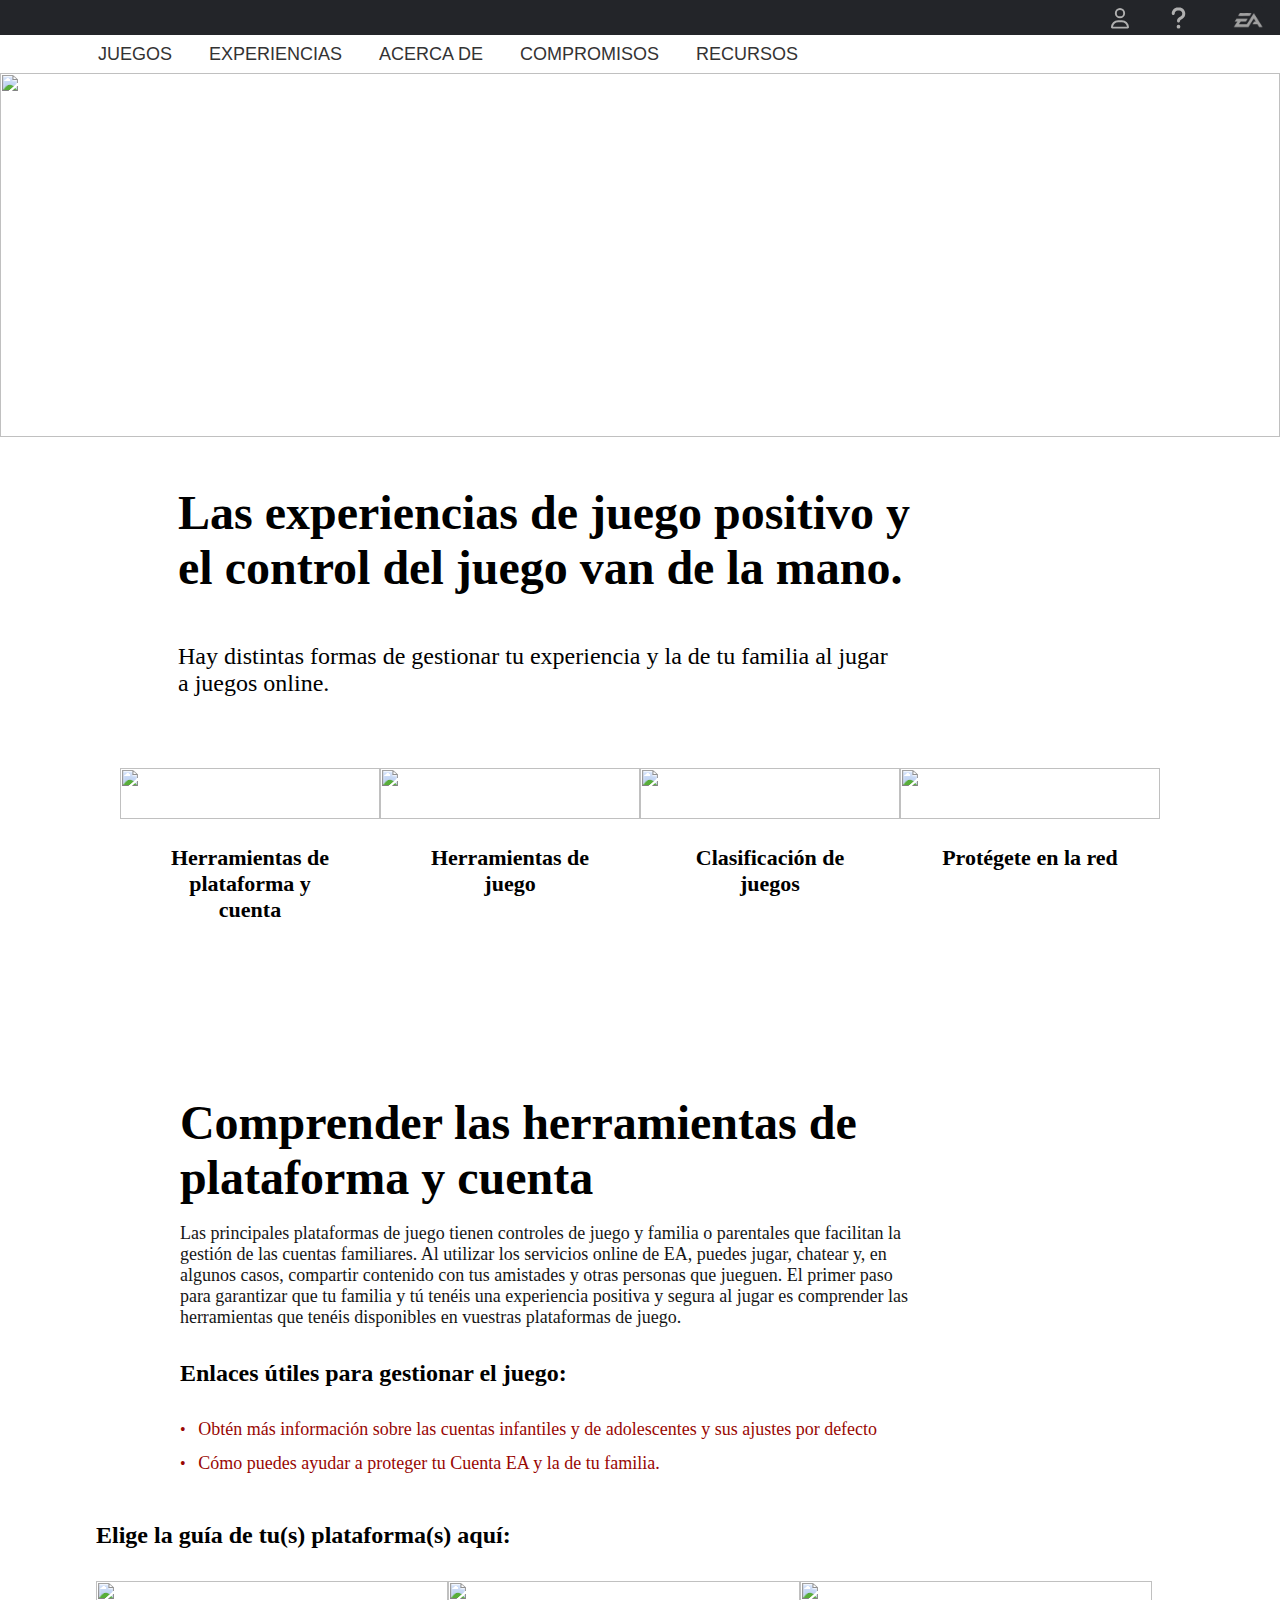
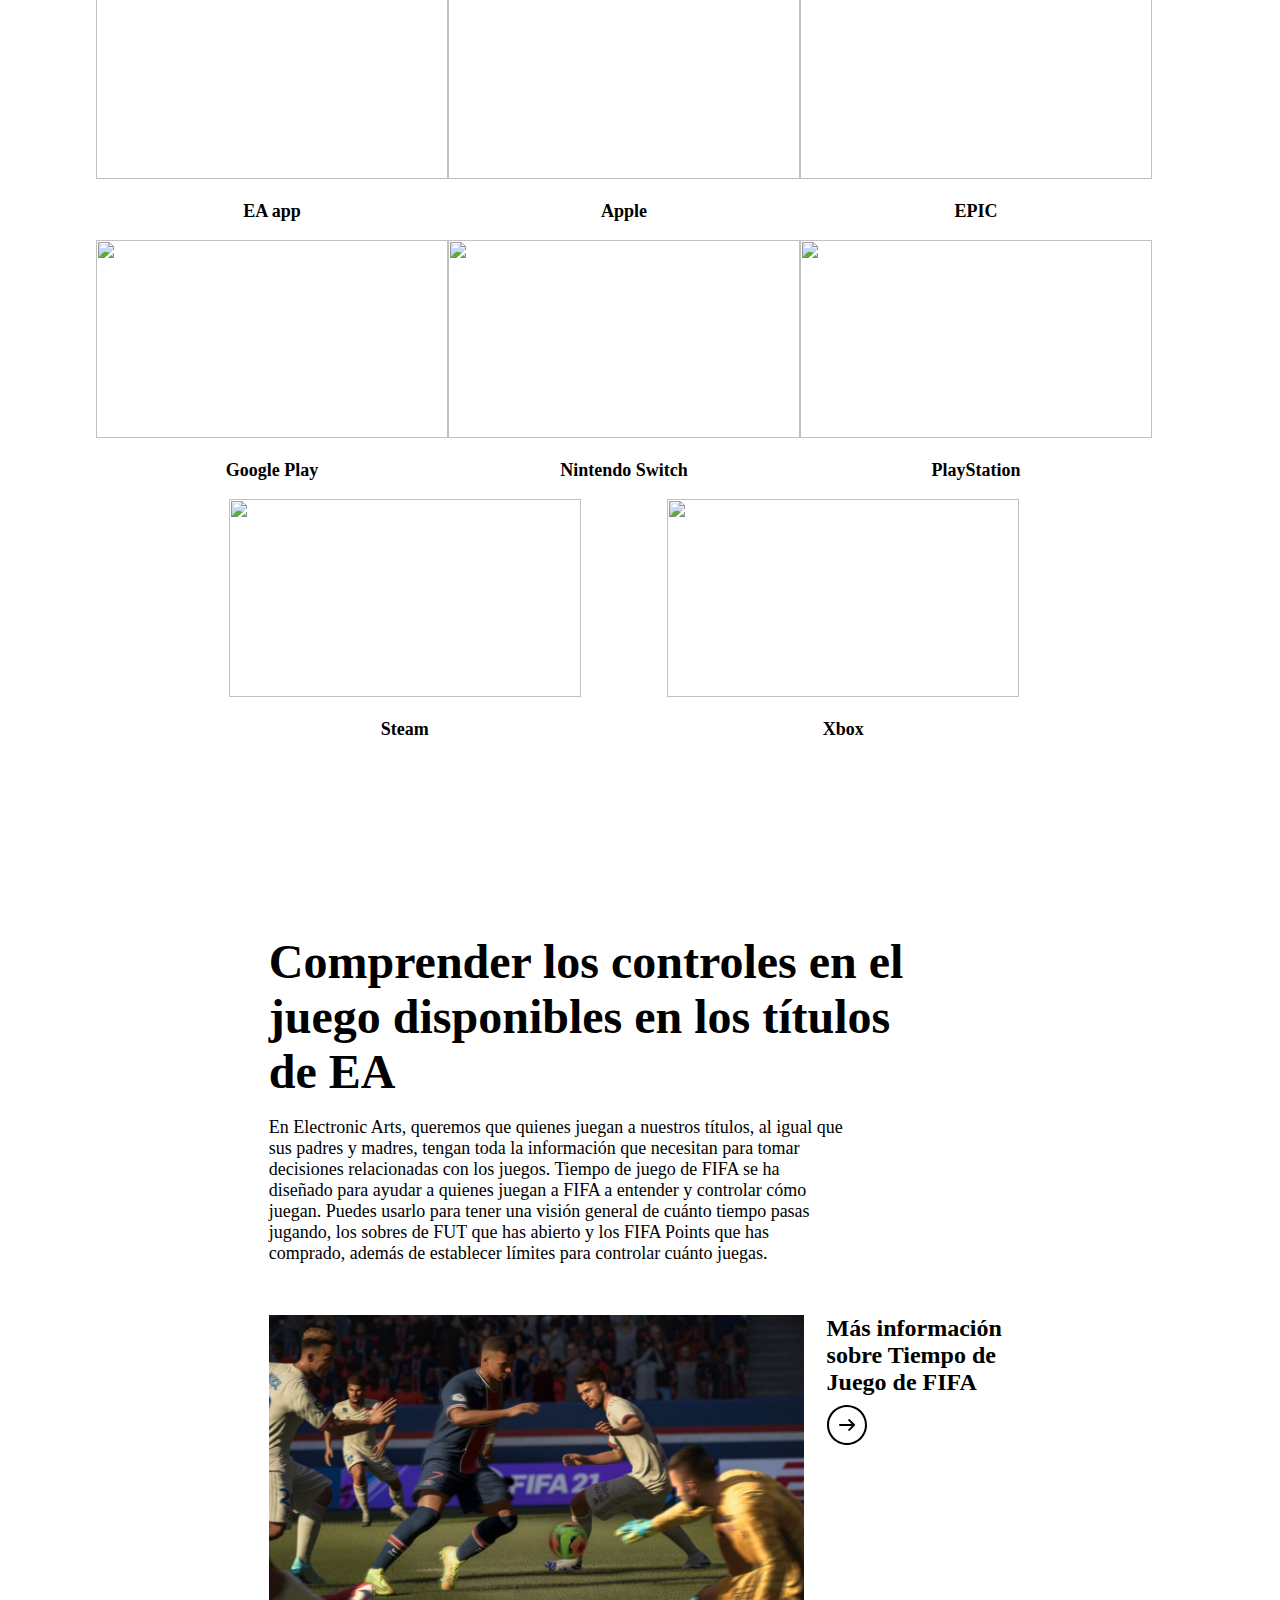
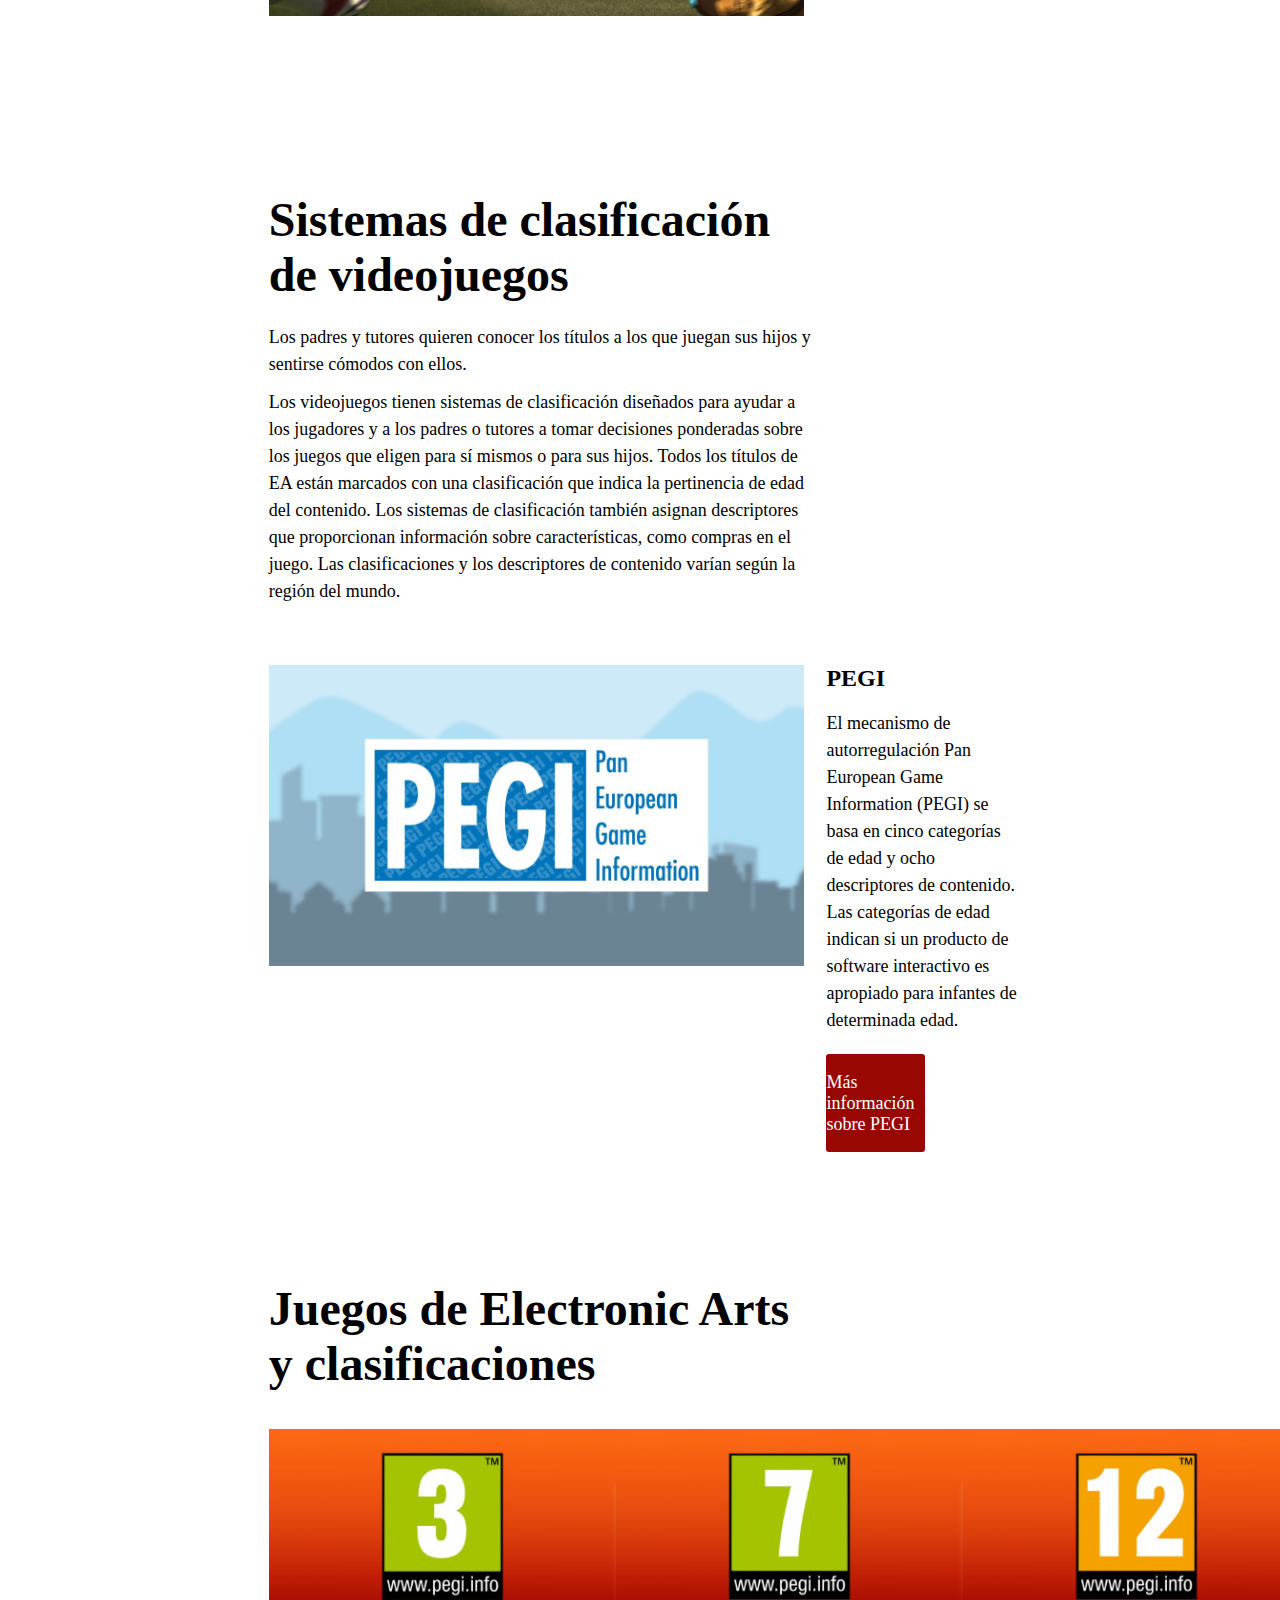
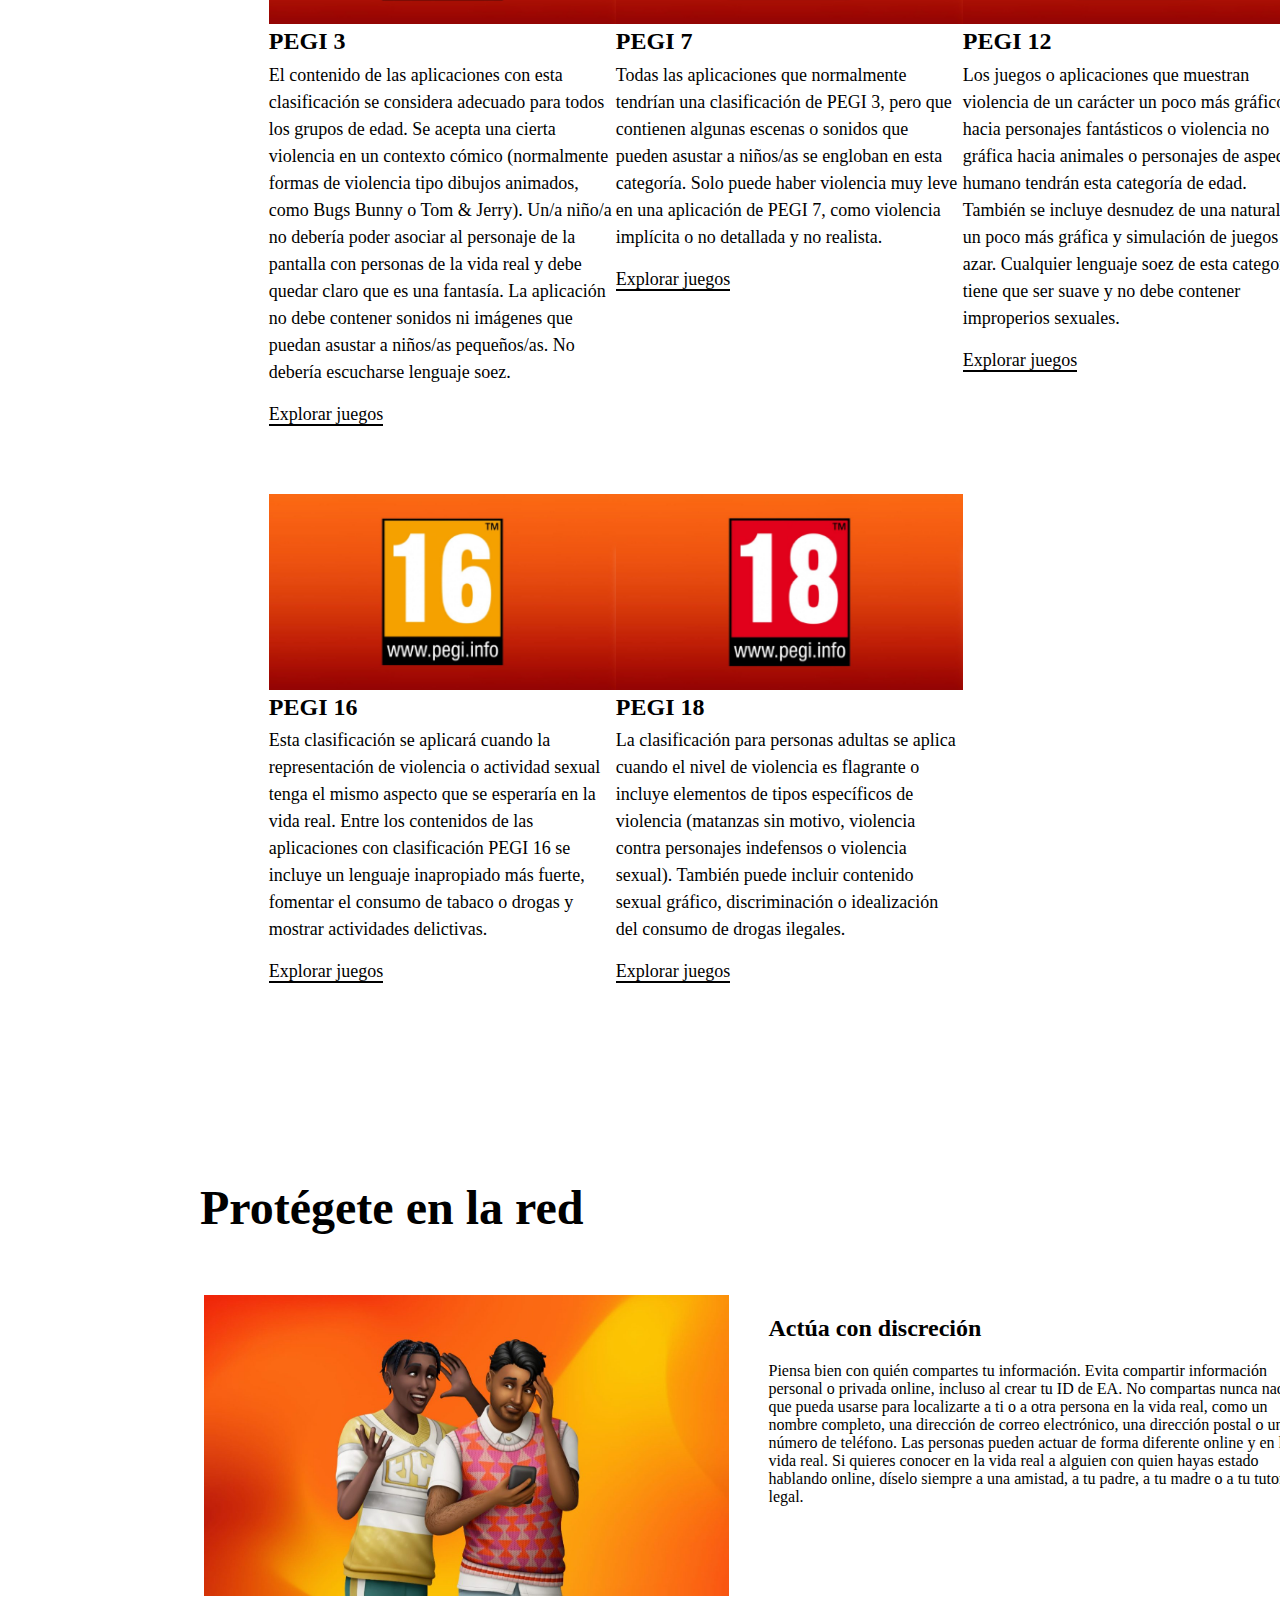
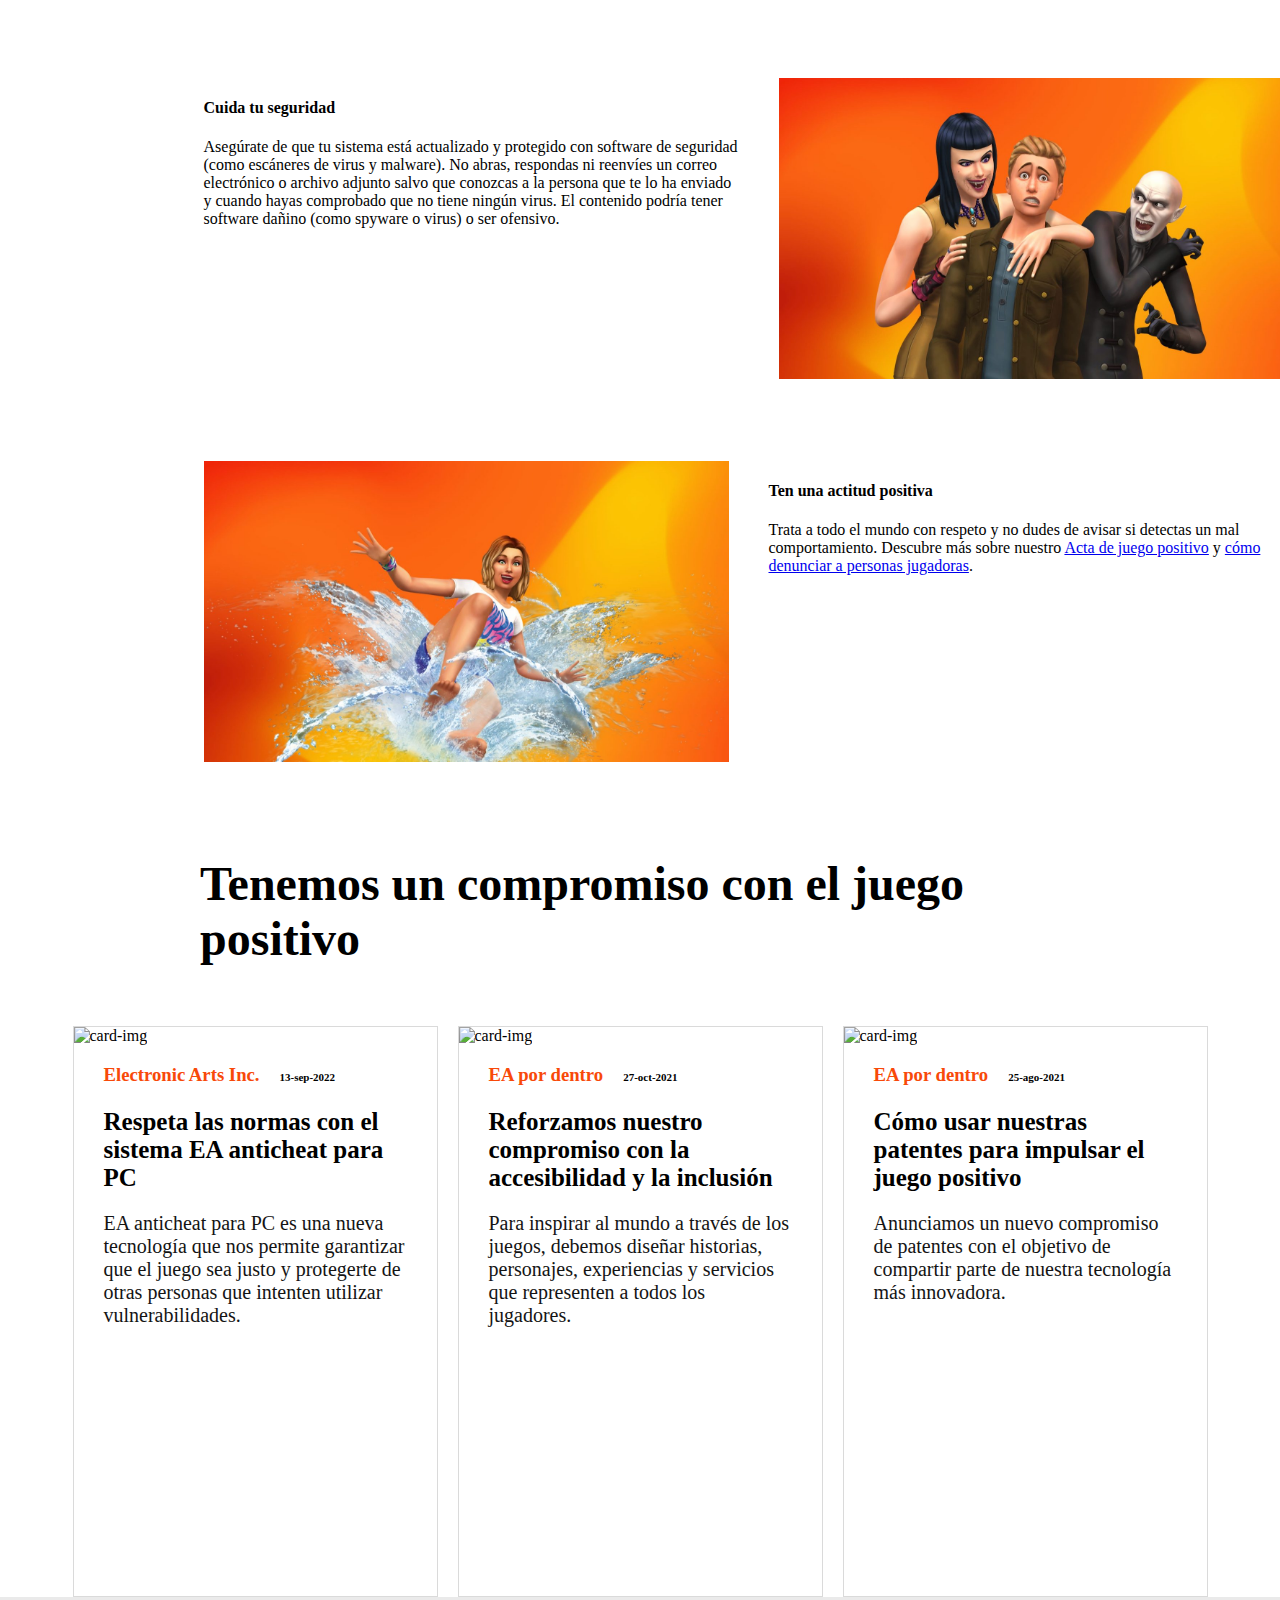
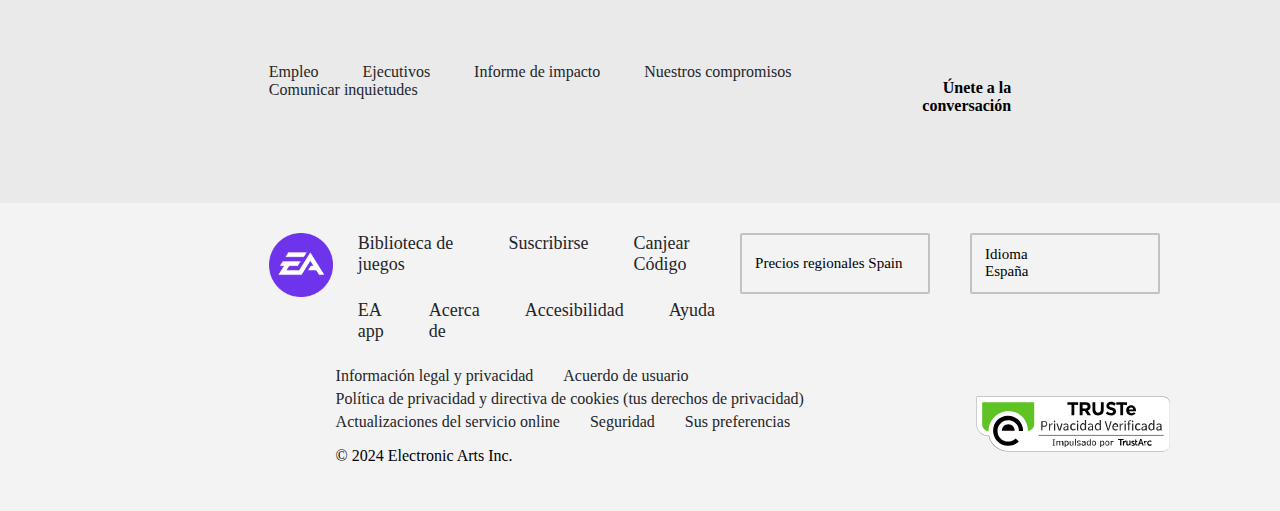
==== commit 83c94ca4: "fixed some details, mostly positions and img paths" ====
--- a/ea-herramientas/index.html
+++ b/ea-herramientas/index.html
@@ -38,12 +38,13 @@
     <div class="hamburguer-menu">
         <button class="hamburguer-icon" id="hamburguer-button">
           <i class="fa-solid fa-ellipsis-vertical"></i>
+          <div class="menu-overlay" id="menu-overlay"></div>
         </button>
         <div class="hamburguer-dpd-hidden" id="hamburguer-menu">
           <div class="hb-allgames">
             <a href="#" class="header-link"><p>Todos los juegos</p></a>
             <div class="close-icon">
-              <svg xmlns="http://www.w3.org/2000/svg" viewBox="0 0 384 512"><path d="M342.6 150.6c12.5-12.5 12.5-32.8 0-45.3s-32.8-12.5-45.3 0L192 210.7 86.6 105.4c-12.5-12.5-32.8-12.5-45.3 0s-12.5 32.8 0 45.3L146.7 256 41.4 361.4c-12.5 12.5-12.5 32.8 0 45.3s32.8 12.5 45.3 0L192 301.3 297.4 406.6c12.5 12.5 32.8 12.5 45.3 0s12.5-32.8 0-45.3L237.3 256 342.6 150.6z"/></svg>
+              <i class="fa-solid fa-xmark"></i>
             </div>
           </div>
           <a href="#" class="hamburguer-eaplay">
@@ -455,6 +456,172 @@
 
 
 
+
+    <footer id="footer-id" class="footer-regular">
+      <div class="footer-greyspace">
+        <div class="footer-top">
+          <div class="footer-top-left-links">
+            <a href="#">Empleo</a>
+            <a href="#">Ejecutivos</a>
+            <a href="#">Informe de impacto</a>
+            <a href="#">Nuestros compromisos</a>
+            <a href="#">Comunicar inquietudes</a>
+          </div>
+          <div class="footer-top-right-links">
+            <h3>Únete a la conversación</h3>
+            <div class="footer-media-links">
+              <a href="https://www.facebook.com/ea.es/"
+                ><i class="fa-brands fa-facebook-f"></i
+              ></a>
+              <a href="https://twitter.com/EA_Espana"
+                ><i class="fa-brands fa-x-twitter"></i
+              ></a>
+              <a href="https://www.youtube.com/EA"
+                ><i class="fa-brands fa-youtube"></i
+              ></a>
+              <a href="https://www.instagram.com/ea"
+                ><i class="fa-brands fa-instagram"></i
+              ></a>
+              <a href="https://www.twitch.tv/ea" class="footer-twitch-icon"
+                ><i class="fa-brands fa-twitch"></i
+              ></a>
+            </div>
+          </div>
+        </div>
+      </div>
+      <div class="footer-bottom">
+        <div class="footer-bottom-nav">
+          <img src="assets/footer/medallion-violet.png" alt="ea icon" id="ea-logo"/>
+          <div class="footer-bottom-nav-links">
+            <div>
+              <a href="#">Biblioteca de juegos</a>
+              <a href="#">Suscribirse</a>
+              <a href="#">Canjear Código</a>
+            </div>
+            <div>
+              <a href="#">EA app</a>
+              <a href="#">Acerca de</a>
+              <a href="#">Accesibilidad</a>
+              <a href="#">Ayuda</a>
+            </div>
+          </div>
+          <div class="footer-bottom-nav-btns">
+            <div class="footer-menu-btn-container">
+              <button id="region">
+                
+              </button>
+              <p>Precios regionales Spain <i class="fa-solid fa-chevron-down" id="chevron-region"></i></p>
+            </div>
+            <div class="region-hidden" id="region-menu">
+              <div>
+                <a href="#" id="footer-no-border">Austria</a>
+                <a href="#">Belgium</a>
+                <a href="#">Bulgaria</a>
+                <a href="#">Croatia</a>
+                <a href="#">Cyprus</a>
+                <a href="#">Czech Republic</a>
+                <a href="#">Denmark</a>
+                <a href="#">Estonia</a>
+                <a href="#">Finland</a>
+              </div>
+              <div>
+                <a href="#" id="footer-no-border">France</a>
+                <a href="#">Germany</a>
+                <a href="#">Greece</a>
+                <a href="#">Hungary</a>
+                <a href="#">Iceland</a>
+                <a href="#">Ireland</a>
+                <a href="#">Italy</a>
+                <a href="#">Latvia</a>
+                <a href="#">Liechtenstein</a>
+              </div>
+              <div>
+                <a href="#" id="footer-no-border">Lithuania</a>
+                <a href="#">Luxembourg</a>
+                <a href="#">Malta</a>
+                <a href="#">Netherlands</a>
+                <a href="#">Norway</a>
+                <a href="#">Poland</a>
+                <a href="#">Portugal</a>
+                <a href="#">Romania</a>
+                <a href="#">Slovakia</a>
+              </div>
+              <div class="footer-fourth-column">
+                <a href="#" id="footer-no-border">Slovenia</a>
+                <a href="#">Spain</a>
+                <a href="#">Sweden</a>
+                <a href="#">Switzerland</a>
+              </div>
+            </div>
+            <div class="footer-menu-btn-container">
+              <button id="language" >
+              </button>
+              <p><span>Idioma <br>
+                <i class="fa-regular fa-flag"></i> España
+              </span> <i class="fa-solid fa-chevron-down" id="chevron-language"></i></p>
+            </div>
+            <div class="language-hidden" id="language-menu">
+              <div>
+                <a href="#" id="footer-no-border"
+                  ><i class="fa-regular fa-flag"></i>United States</a
+                >
+                <a href="#"><i class="fa-regular fa-flag"></i>United Kingdom</a>
+                <a href="#"><i class="fa-regular fa-flag"></i>Australia</a>
+                <a href="#"><i class="fa-regular fa-flag"></i>France</a>
+                <a href="#"><i class="fa-regular fa-flag"></i>Deustchland</a>
+                <a href="#"><i class="fa-regular fa-flag"></i>Italia</a>
+                <a href="#"><i class="fa-regular fa-flag"></i>日本</a>
+                <a href="#"><i class="fa-regular fa-flag"></i>Polska</a>
+                <a href="#"><i class="fa-regular fa-flag"></i>Brasil</a>
+              </div>
+              <div>
+                <a href="#" id="footer-no-border"
+                  ><i class="fa-regular fa-flag"></i>Россия</a
+                >
+                <a href="#"><i class="fa-regular fa-flag"></i>España</a>
+                <a href="#"
+                  ><i class="fa-regular fa-flag"></i>Česká republika</a
+                >
+                <a href="#"><i class="fa-regular fa-flag"></i>Canada (En)</a>
+                <a href="#"><i class="fa-regular fa-flag"></i>Canada (Fr)</a>
+                <a href="#"><i class="fa-regular fa-flag"></i>Danmark</a>
+                <a href="#"><i class="fa-regular fa-flag"></i>Suomi</a>
+                <a href="#"><i class="fa-regular fa-flag"></i>México</a>
+                <a href="#"><i class="fa-regular fa-flag"></i>Nederland</a>
+              </div>
+              <div class="footer-third-language">
+                <a href="#" id="footer-no-border"
+                  ><i class="fa-regular fa-flag"></i>Norge</a
+                >
+                <a href="#"><i class="fa-regular fa-flag"></i>Sverige</a>
+                <a href="#"><i class="fa-regular fa-flag"></i>中国</a>
+                <a href="#"><i class="fa-regular fa-flag"></i>대한민국</a>
+                <a href="#"><i class="fa-regular fa-flag"></i>繁體中文</a>
+                <a href="#"><i class="fa-regular fa-flag"></i>Türkiye</a>
+              </div>
+            </div>
+          </div>
+        </div>
+        <div class="footer-bottom-info">
+          <div class="footer-bottom-copyright">
+            <div class="footer-bottom-privacy">
+              <a href="#">Información legal y privacidad</a>
+              <a href="#">Acuerdo de usuario</a>
+              <a href="#"
+                >Política de privacidad y directiva de cookies (tus derechos de
+                privacidad)</a
+              >
+              <a href="#">Actualizaciones del servicio online</a>
+              <a href="#">Seguridad</a>
+              <a href="#">Sus preferencias</a>
+            </div>
+    
+            <p>© 2024 Electronic Arts Inc.</p>
+          </div>
+          <img src="assets/footer/truste.svg" alt="truste" />
+        </div>
+      </div>
+    </footer>
     <script src="scripts.js"></script>
   </body>
 </html>
--- a/ea-herramientas/style.css
+++ b/ea-herramientas/style.css
@@ -667,174 +667,471 @@
 /* BODY BOTTOM */
 
 .controles-juego {
+  display: flex;
+  flex-direction: column;
+  margin: 10% 20%;
+  padding-left: 1%;
+  & .controles-juego-top {
     display: flex;
     flex-direction: column;
-    margin: 10% 20%;
-    padding-left: 1%;
-    & .controles-juego-top{
+    margin-right: 15%;
+    & h3 {
+      font-size: 48px;
+      font-weight: bolder;
+      margin-bottom: 0;
+    }
+    & p {
+      font-size: 18px;
+      margin-right: 10%;
+      margin-bottom: 8%;
+    }
+  }
+  & .controles-juego-bottom {
+    display: flex;
+    gap: 3%;
+    & img {
+      width: 536px;
+      height: 301px;
+    }
+    & div {
+      display: flex;
+      flex-direction: column;
+      gap: 3%;
+      & a {
         display: flex;
-        flex-direction: column;
-        margin-right: 15%;
-        & h3{
-            font-size: 48px;
-            font-weight: bolder;
-            margin-bottom: 0;
-        }
-        & p {
-            font-size: 18px;
-            margin-right: 10%;
-            margin-bottom: 8%;
-        }
-    }
-    & .controles-juego-bottom{
-        display: flex;
-        gap: 3%;
-        & img{
-            width: 536px;
-            height: 301px;
-        }
-        & div{
-            display: flex;
-            flex-direction: column;
-            gap: 3%;
-            & a{
-                display: flex;
-                flex-wrap: wrap;
-                font-size: 24px;
-                text-decoration: none;
-                color: black;
-                font-weight: bolder;
-                & img{
-                    width: 40px;
-                    height: 40px;
-                }
-            }
-        }
-    }
-}
-
-.sist-clasificacion-videojuegos{
+        flex-wrap: wrap;
+        font-size: 24px;
+        text-decoration: none;
+        color: black;
+        font-weight: bolder;
+        & img {
+          width: 40px;
+          height: 40px;
+        }
+      }
+    }
+  }
+}
+
+.sist-clasificacion-videojuegos {
+  display: flex;
+  flex-direction: column;
+  margin: 10% 20%;
+  padding-left: 1%;
+  & .sist-clasificacion-videojuegos-top {
     display: flex;
     flex-direction: column;
-    margin: 10% 20%;
-    padding-left: 1%;
-    & .sist-clasificacion-videojuegos-top{
+    margin-right: 27%;
+    margin-bottom: 8%;
+    & h3 {
+      font-size: 48px;
+      line-height: 55px;
+      margin-bottom: 2%;
+    }
+    & .pegi-top-txt {
+      font-size: 18px;
+      margin-top: 2%;
+      margin-bottom: 0;
+      line-height: 27px;
+    }
+  }
+  & .sist-clasificacion-videojuegos-bottom {
+    display: flex;
+    gap: 3%;
+    & img {
+      width: 535px;
+      height: 301px;
+    }
+    & .pegi-right-content {
+      display: flex;
+      flex-direction: column;
+
+      & h4 {
+        font-size: 24px;
+        margin-bottom: 0;
+        margin-top: 0;
+      }
+      & .pegi-right-txt {
+        font-size: 18px;
+        line-height: 27px;
+        margin-right: 2%;
+      }
+      & div {
+        height: 20%;
+        width: 50%;
         display: flex;
-        flex-direction: column;
-        margin-right: 27%;
-        margin-bottom: 8%;
-        & h3{
-            font-size: 48px;
-            line-height: 55px;
-            margin-bottom: 2%;
-        }
-        & .pegi-top-txt {
-            font-size: 18px;
-            margin-top: 2%;
-            margin-bottom: 0;
-            line-height: 27px;
-        }
-    }
-    & .sist-clasificacion-videojuegos-bottom{
+        position: relative;
+        align-items: center;
+        justify-content: center;
+        margin-top: 1%;
+        & button {
+          position: absolute;
+          background-color: #990703;
+          color: white;
+          width: 100%;
+          height: 100%;
+          border: none;
+          border-radius: 3px;
+        }
+        & button:hover {
+          transform: scale(1.04);
+        }
+        & #button-txt {
+          color: white;
+          position: relative;
+          font-size: 18px;
+        }
+      }
+    }
+  }
+}
+
+.clasificacion-videojuegos {
+  display: flex;
+  flex-direction: column;
+  margin: 10% 20%;
+  padding-left: 1%;
+  & h3 {
+    font-size: 48px;
+    line-height: 55px;
+    margin: 0 27% 5% 0;
+  }
+  & .clasificacion-videojuegos-grid {
+    display: grid;
+    grid-template-columns: repeat(3, 1fr);
+    & .clasificacion-videojuegos-card {
+      width: 347px;
+      margin-bottom: 20%;
+      & img {
+        width: 347px;
+      }
+      & h4 {
+        font-size: 24px;
+        margin: 0 0 1%;
+      }
+      & p {
+        font-size: 18px;
+        line-height: 27px;
+        margin-top: 2%;
+      }
+      & a {
+        font-size: 18px;
+        text-decoration: none;
+        color: black;
+        border-bottom: 2px solid black;
+      }
+      & a:hover {
+        color: #990703;
+      }
+    }
+  }
+}
+
+.proteccion-red-divs {
+  width: 1467px;
+  height: 363px;
+  display: flex;
+  justify-content: center;
+  gap: 40px;
+  margin: 20px;
+}
+.bottom-img {
+  width: 525px;
+  height: 301px;
+}
+.h1-title {
+  margin-left: 200px;
+  margin-bottom: 60px;
+  font-size: 48px;
+}
+.h1-title-bottom {
+  width: 819px;
+  margin-left: 200px;
+  margin-bottom: 60px;
+  font-size: 48px;
+}
+.p-size {
+  width: 535px;
+  height: 189px;
+}
+#herramientas-card {
+  width: 363px;
+  height: 569px;
+  border: 1px solid rgb(218, 218, 218);
+}
+.cards-image-top {
+  width: 363px;
+}
+.cards-top-position {
+  display: flex;
+  gap: 20px;
+}
+.cards-content-position {
+  display: block;
+  margin-left: 30px;
+  margin-right: 30px;
+}
+.h3-cards {
+  color: rgb(248, 73, 9);
+  margin-left: 30px;
+}
+.h6-cards {
+  font-size: 11px;
+  justify-content: center;
+}
+.h2-cards {
+  margin-top: 0px;
+  margin-bottom: 0px;
+  font-size: 25px;
+}
+.bottom-cards-div {
+  display: flex; 
+  justify-content: center;
+  gap: 20px;
+}
+.content-size {
+  font-size: 20px;
+  color: rgb(20, 20, 20)
+}
+.bottom-readmore {
+  background-color: transparent;
+  border: none;
+  border: 2px solid white;
+  width: 192px;
+  height: 58px;
+  border-radius: 5px;
+}
+.bottom-readmore:hover {
+  transform: scale(1.04);
+}
+
+
+footer {
+  width: 100vw;
+}
+
+.footer-greyspace {
+  padding: 2% 21% 0;
+
+  background-color: #eaeaea;
+  height: 20vh;
+  & .footer-condition {
+    & p {
+      margin: 0;
+      padding-bottom: 16px;
+      border-bottom: 1px solid black;
+      font-size: 14px;
+    }
+    & a {
+      color: #ff4747;
+      text-decoration: none;
+    }
+  }
+  & .footer-top {
+    display: flex;
+    padding: 40px 0 40px 0;
+    justify-content: space-between;
+    & .footer-top-left-links {
+      & a {
+        padding-right: 40px;
+        text-decoration: none;
+        color: #232529;
+      }
+      & a:hover {
+        color: #ff4747;
+      }
+    }
+    & .footer-top-right-links {
+      & h3 {
+        font-size: 16px;
+        text-align: right;
+        font-stretch: expanded;
+      }
+      & .footer-media-links {
+        font-size: 22px;
+        text-align: right;
         display: flex;
-        gap: 3%;
-        & img{
-            width: 535px;
-            height: 301px;
-        }
-        & .pegi-right-content{
-            display: flex;
-            flex-direction: column;
-            
-            & h4{
-                font-size: 24px;
-                margin-bottom: 0;
-                margin-top: 0;
-            }
-            & .pegi-right-txt{
-                font-size: 18px;
-                line-height: 27px;
-                margin-right: 2%;
-            }
-            & div{
-                height: 20%;
-                width: 50%;
-                display: flex;
-                position: relative;
-                align-items: center;
-                justify-content: center;
-                margin-top: 1%;
-                & button{
-                    position: absolute;
-                    background-color: #990703;
-                    color: white;
-                    width: 100%;
-                    height: 100%;
-                    border: none;
-                    border-radius: 3px;
-                    
-                }
-                & button:hover{
-                    transform: scale(1.04);
-                }
-                & #button-txt{
-                    color: white;
-                    position: relative;
-                    font-size: 18px;
-                }
-            }
-        }
-    }
-}
-
-
-.clasificacion-videojuegos{
+        & a {
+          color: #232529;
+          transition: font-size 0.3s;
+          margin-inline-end: 32px;
+          transition: font-size 0.3s, margin-inline-end 0.3s;
+        }
+        & a:hover {
+          font-size: 25px;
+          margin-inline-end: 29px;
+        }
+        & .footer-twitch-icon {
+          margin-inline-end: 0;
+        }
+        & .footer-twitch-icon:hover {
+          margin-inline-end: 0;
+        }
+      }
+    }
+  }
+}
+
+.footer-bottom {
+  display: flex;
+  flex-direction: column;
+  background-color: #f3f3f3;
+  padding: 30px 21%;
+  gap: 25px;
+  & .footer-bottom-nav {
+    display: flex;
+    gap: 25px;
+    justify-content: space-between;
+    & img {
+      height: 64px;
+    }
+    & .footer-bottom-nav-links {
+      display: flex;
+      flex-direction: column;
+      width: 550px;
+      gap: 25px;
+      & div {
+        display: flex;
+        gap: 45px;
+      }
+      & a {
+        text-decoration: none;
+        font-size: 18px;
+        color: #232529;
+      }
+    }
+    & .footer-bottom-nav-btns {
+      display: flex;
+      gap: 40px;
+      & button {
+        position: absolute;
+        border-radius: 2px;
+        width: 100%;
+        height: 100%;
+        background-color: transparent;
+        border: 2px solid #c2c2c2;
+        z-index: 1;
+      }
+      & button:hover {
+        transform: scale(1.04);
+      }
+      & p {
+        position: relative;
+        display: inline-flex;
+        align-items: center;
+        font-family: "Electronic Arts Text";
+        font-size: 15px;
+        padding: 15px;
+        text-align: left;
+        justify-content: space-between;
+        margin: 0;
+        width: 100%;
+      }
+    }
+  }
+}
+.footer-menu-btn-container {
+  width: 190px;
+  height: 61px;
+
+  display: flex;
+  position: relative;
+  align-items: center;
+  justify-content: center;
+}
+.footer-bottom-info {
+  display: flex;
+  justify-content: space-between;
+  & .footer-bottom-copyright {
+    margin-left: 9%;
+    & .footer-bottom-privacy {
+      width: 630px;
+      display: flex;
+      gap: 5px 30px;
+      flex-wrap: wrap;
+      & a {
+        text-decoration: none;
+        color: #232529;
+      }
+    }
+  }
+}
+
+.region-hidden {
+  display: none;
+}
+.region-visible {
+  display: flex;
+  position: absolute;
+  bottom: -807vh;
+  border: 3px solid lightgray;
+  width: 645px;
+  height: 452px;
+  background-color: #f3f3f3;
+  padding: 10px;
+  & div {
     display: flex;
     flex-direction: column;
-    margin: 10% 20%;
-    padding-left: 1%;
-    & h3 {
-        font-size: 48px;
-        line-height: 55px;
-        margin: 0 27% 5% 0;
-    }
-    & .clasificacion-videojuegos-grid{
-        display: grid;
-        grid-template-columns: repeat(3, 1fr);
-        & .clasificacion-videojuegos-card{
-            width: 347px;
-            margin-bottom: 20%;
-            & img{
-                width: 347px;
-            }
-            & h4{
-                font-size: 24px;
-                margin: 0 0 1%;
-            }
-            & p{
-                font-size: 18px;
-                line-height: 27px;
-                margin-top: 2%;
-            }
-            & a{
-                font-size: 18px;
-                text-decoration: none;
-                color: black;
-                border-bottom: 2px solid black;
-            }
-            & a:hover{
-                color: #990703;
-            }
-            
-        }
-    }
-}
-
-/* .div-underline{
-    width: 127px;
-    border-bottom:2px solid #990703;
-}
-.div-underline:hover{
-    width: 135px;
-    border-bottom:2px solid #990703;
-} */+    padding: 15px;
+    & a {
+      display: flex;
+      align-items: center;
+      text-decoration: none;
+      height: 47px;
+      width: 130px;
+      border-top: 2px solid #eaeaea;
+      color: #232529;
+    }
+  }
+  & .footer-fourth-column a {
+    width: 105px;
+  }
+}
+
+.language-hidden {
+  display: none;
+}
+
+.language-visible {
+  display: flex;
+  position: absolute;
+  bottom: -807vh;
+  border: 3px solid lightgray;
+  width: 540px;
+  height: 453px;
+  background-color: #f3f3f3;
+  & div {
+    display: flex;
+    flex-direction: column;
+    padding: 20px;
+    & a {
+      display: flex;
+      align-items: center;
+      text-decoration: none;
+      height: 47px;
+      width: 150px;
+      border-top: 2px solid #eaeaea;
+      color: #232529;
+      & i {
+        padding: 5px;
+      }
+    }
+  }
+  & .footer-third-language {
+    height: 423px;
+    & a {
+      width: 120px;
+    }
+  }
+}
+#language i {
+  padding: 5px;
+}
+#footer-no-border {
+  border: none;
+}
+
+.region-visible div a:hover,
+.language-visible div a:hover {
+  text-indent: 10px;
+}
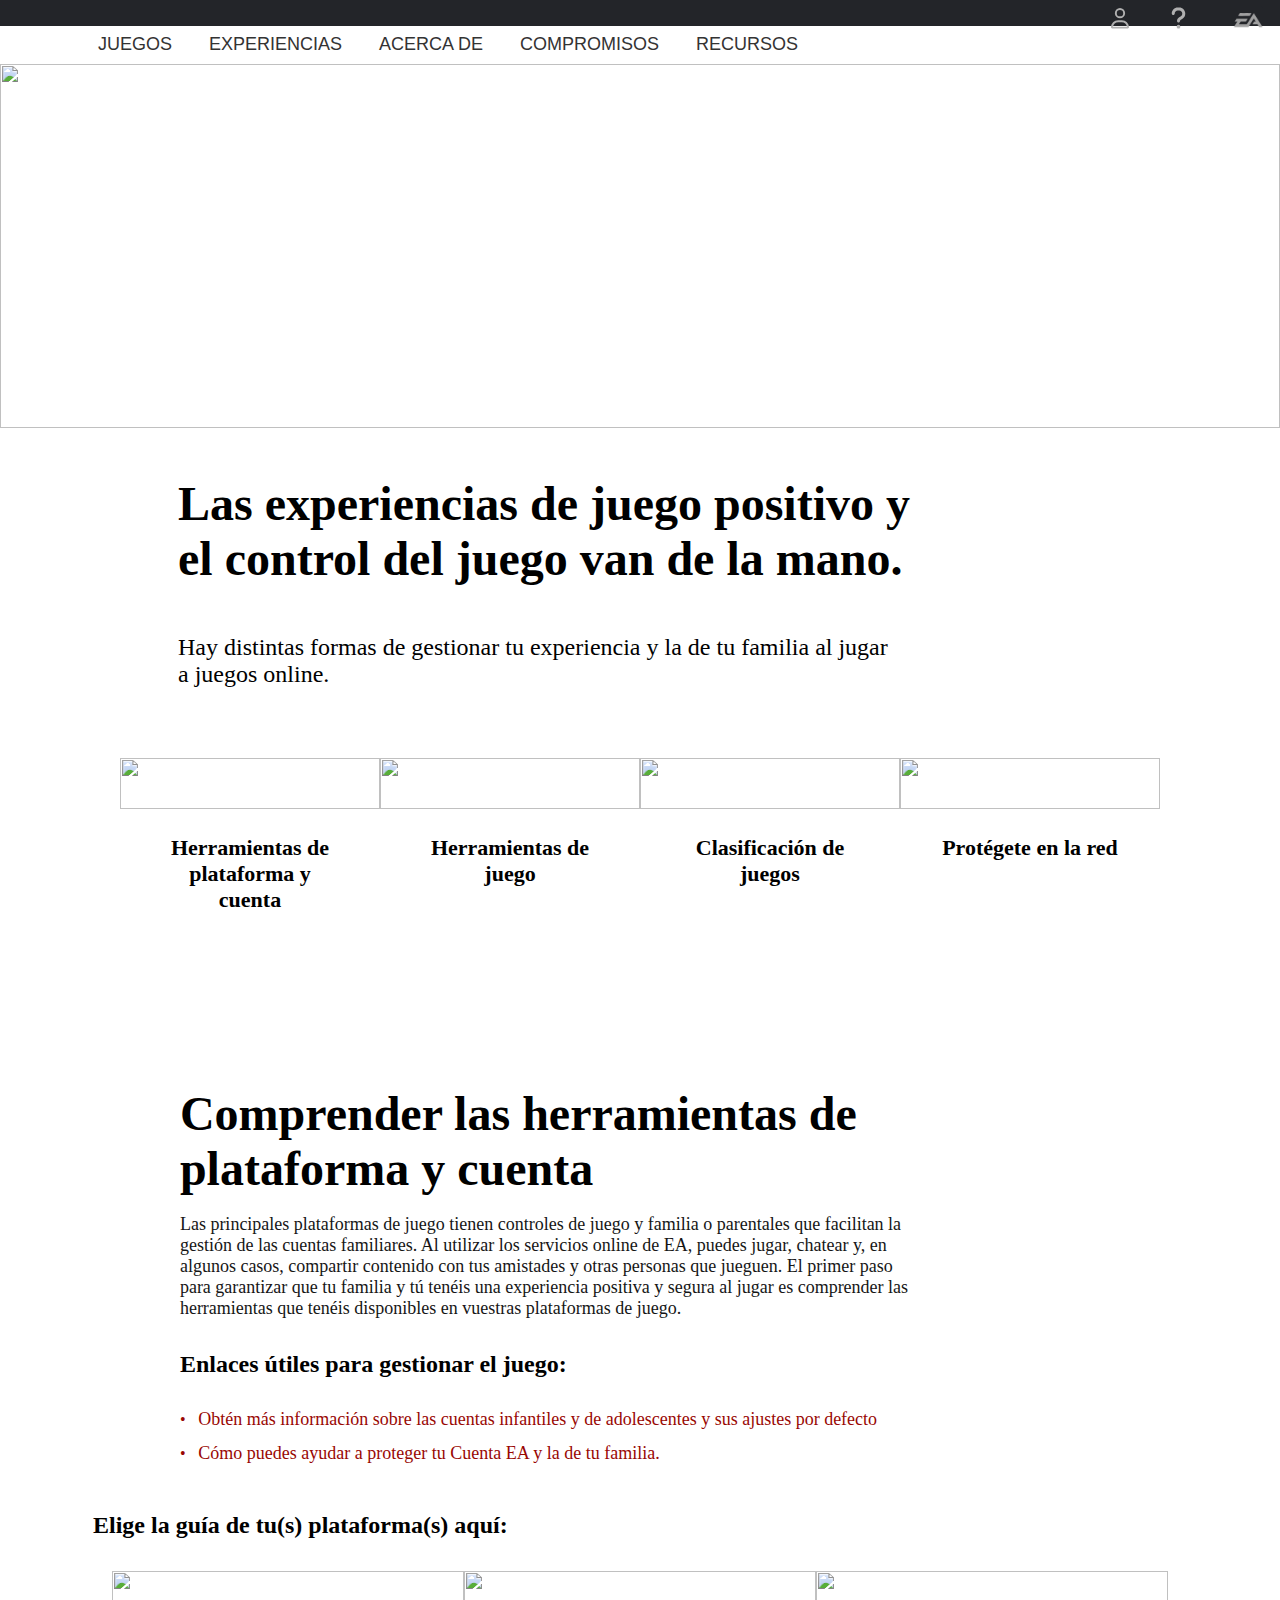
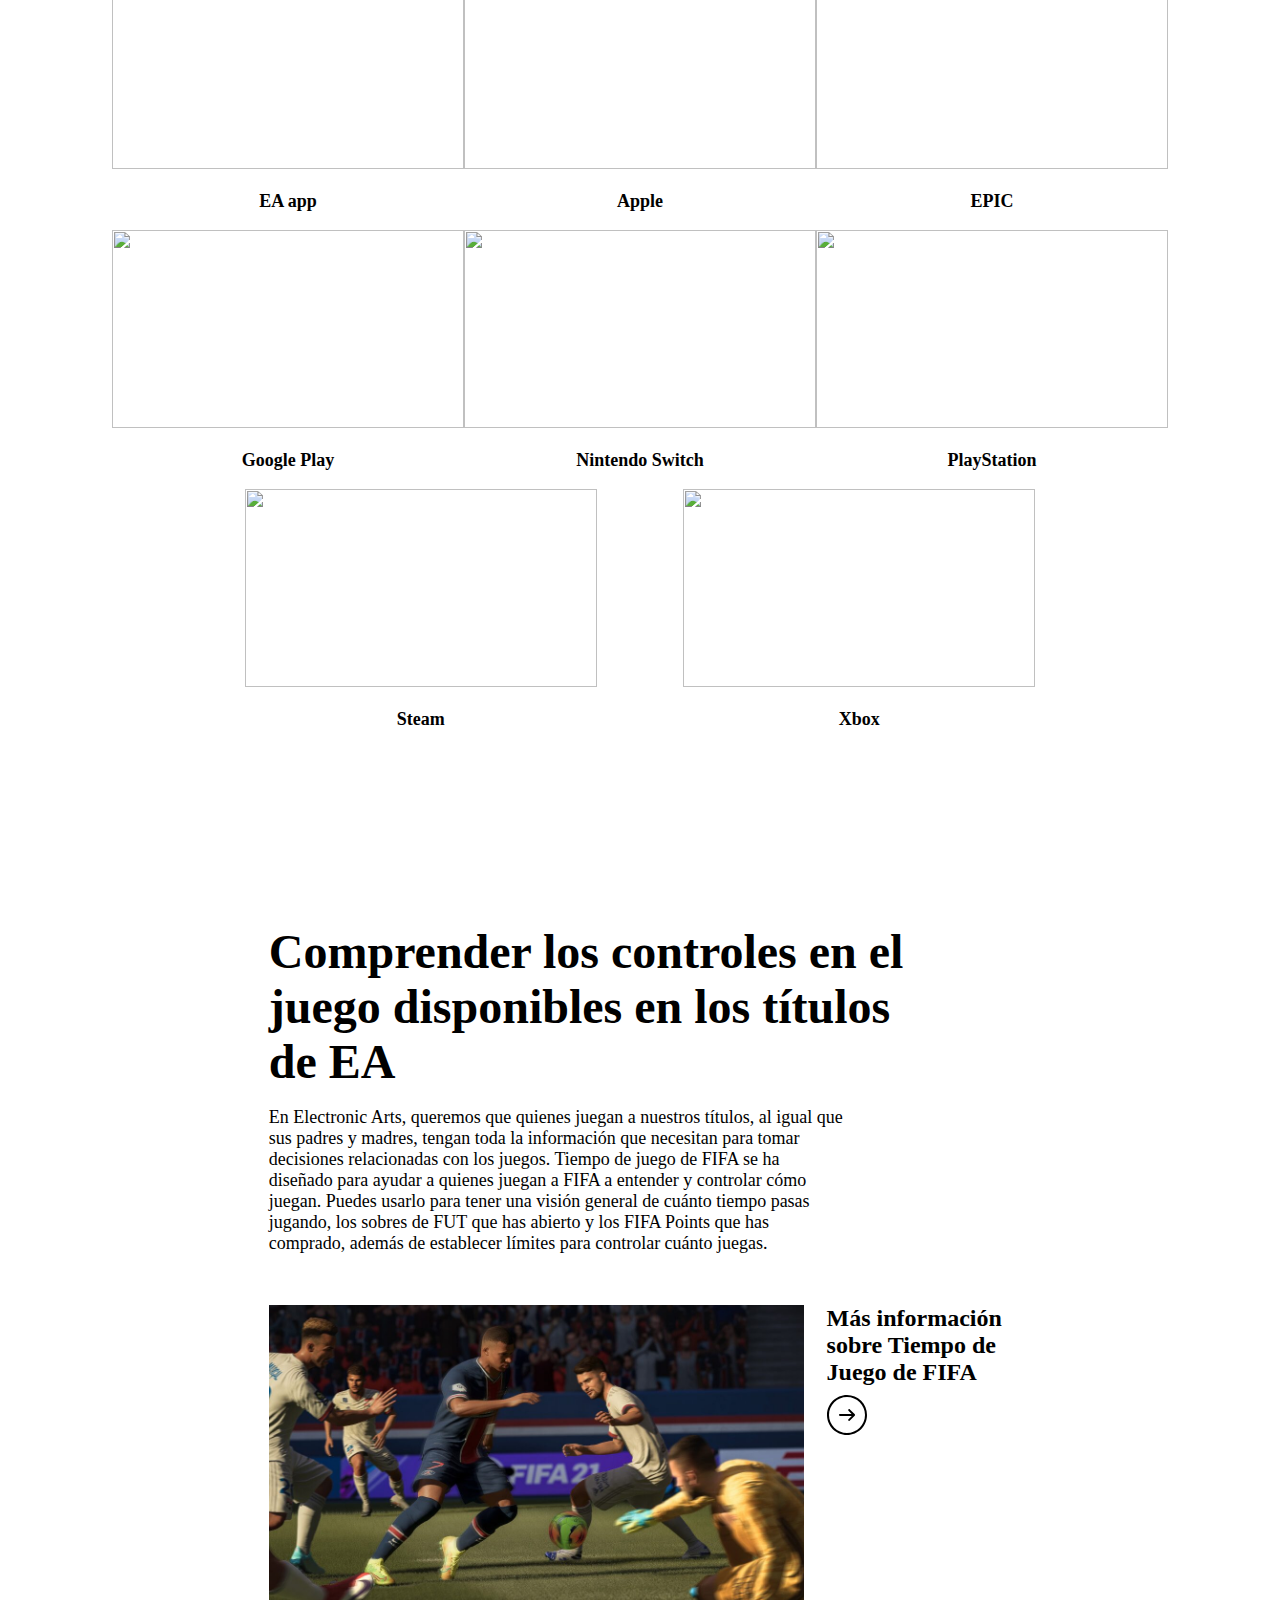
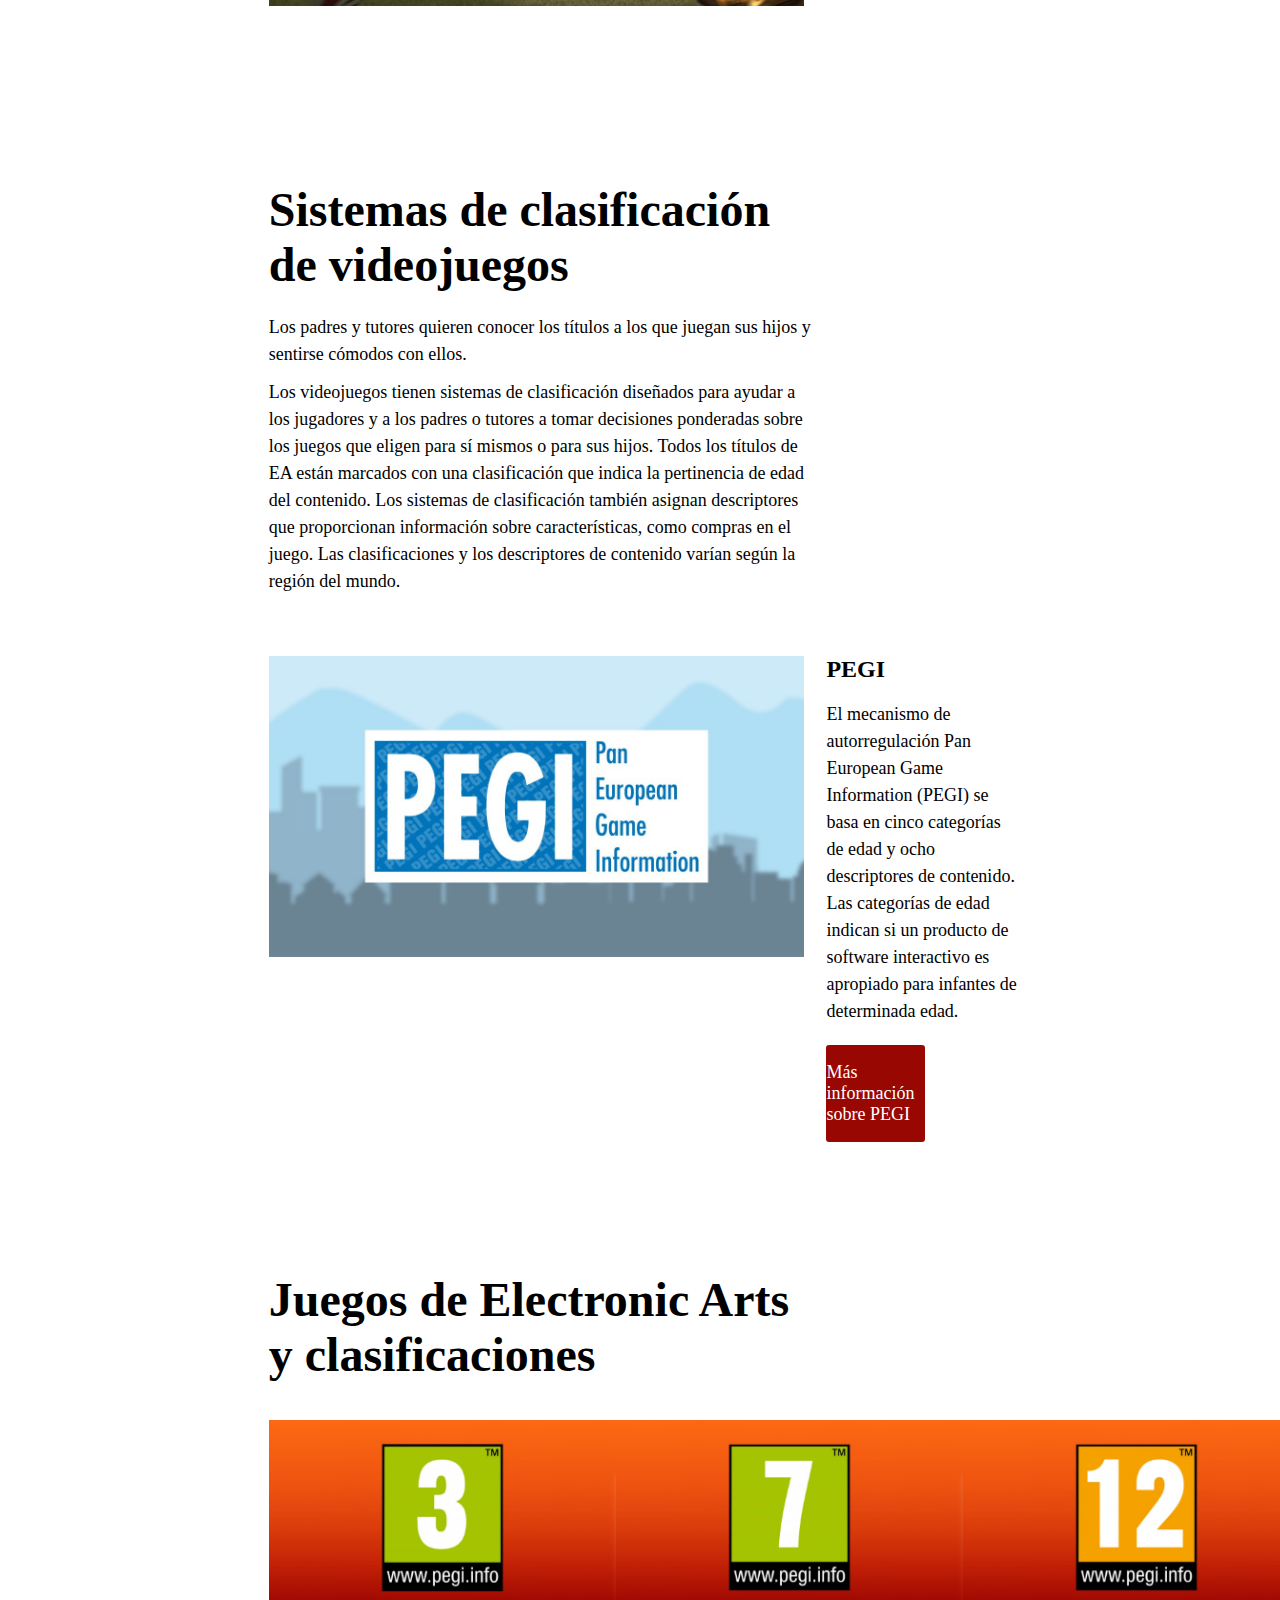
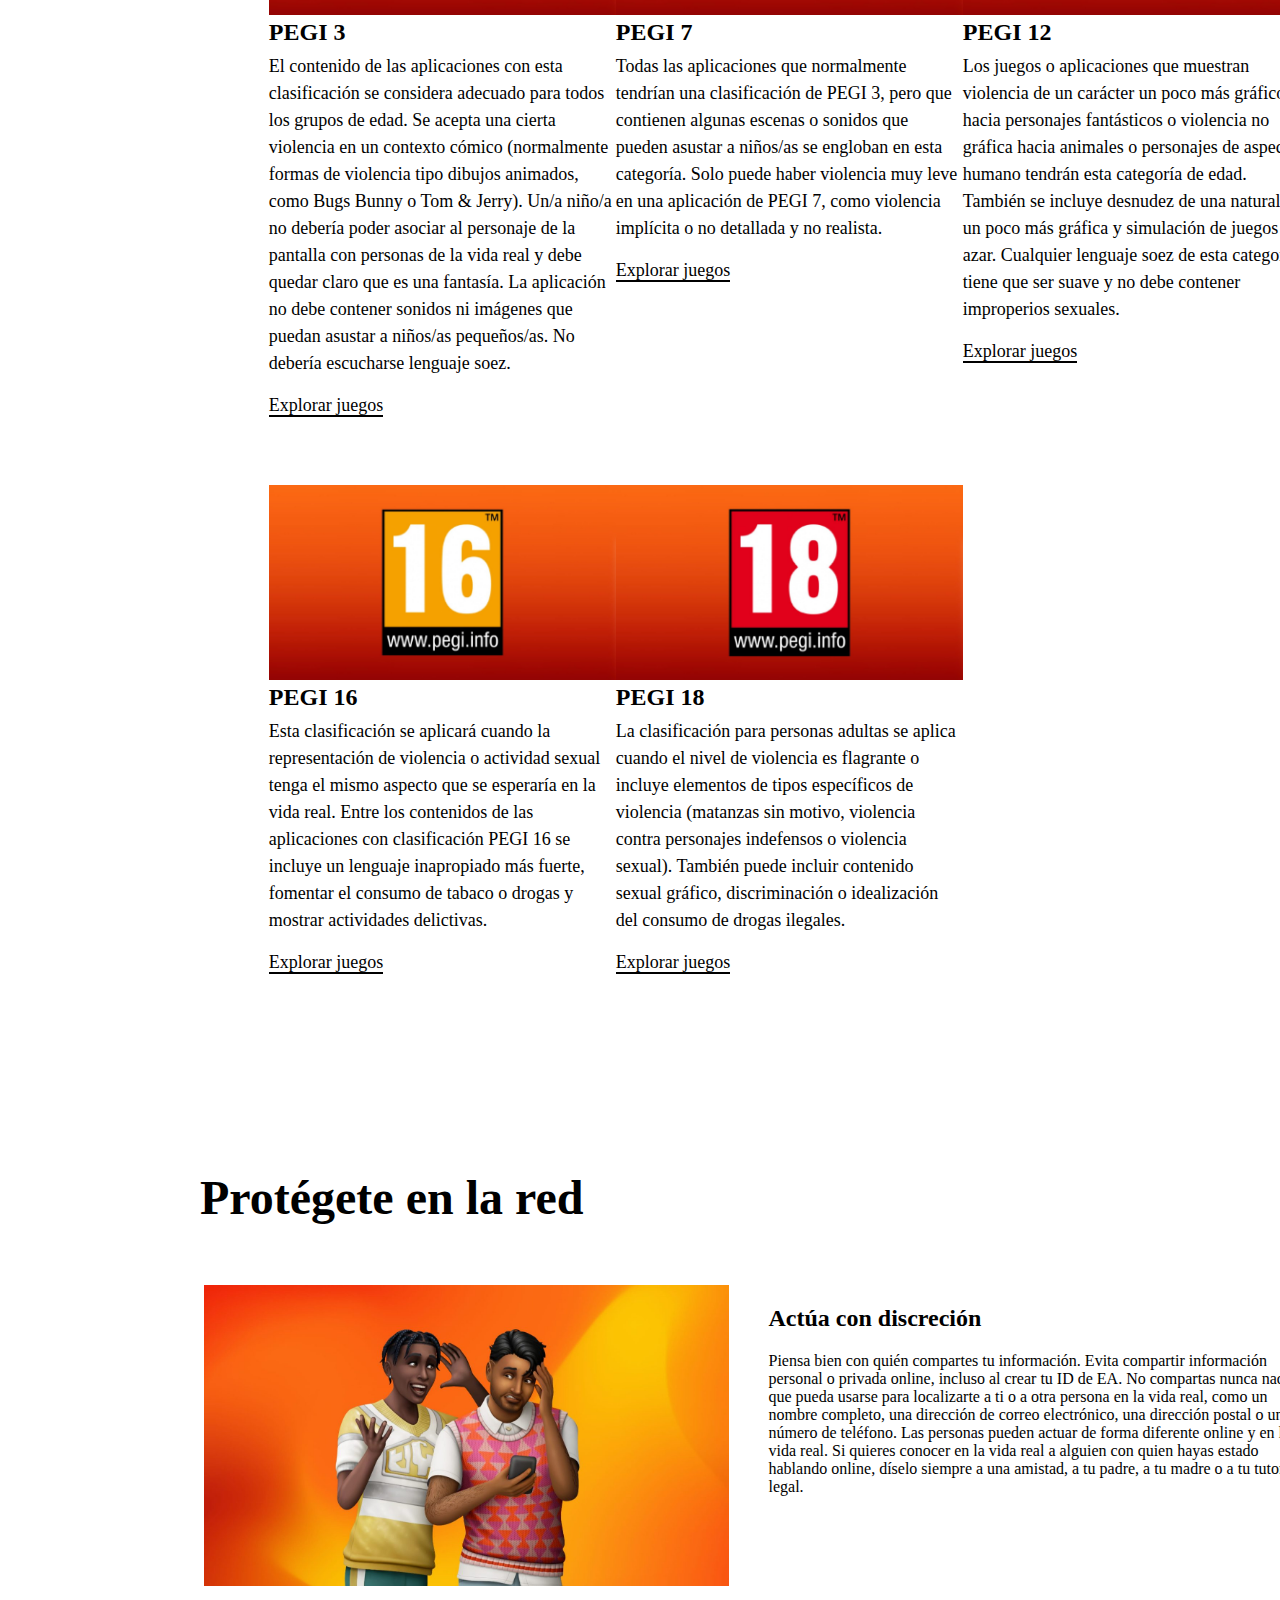
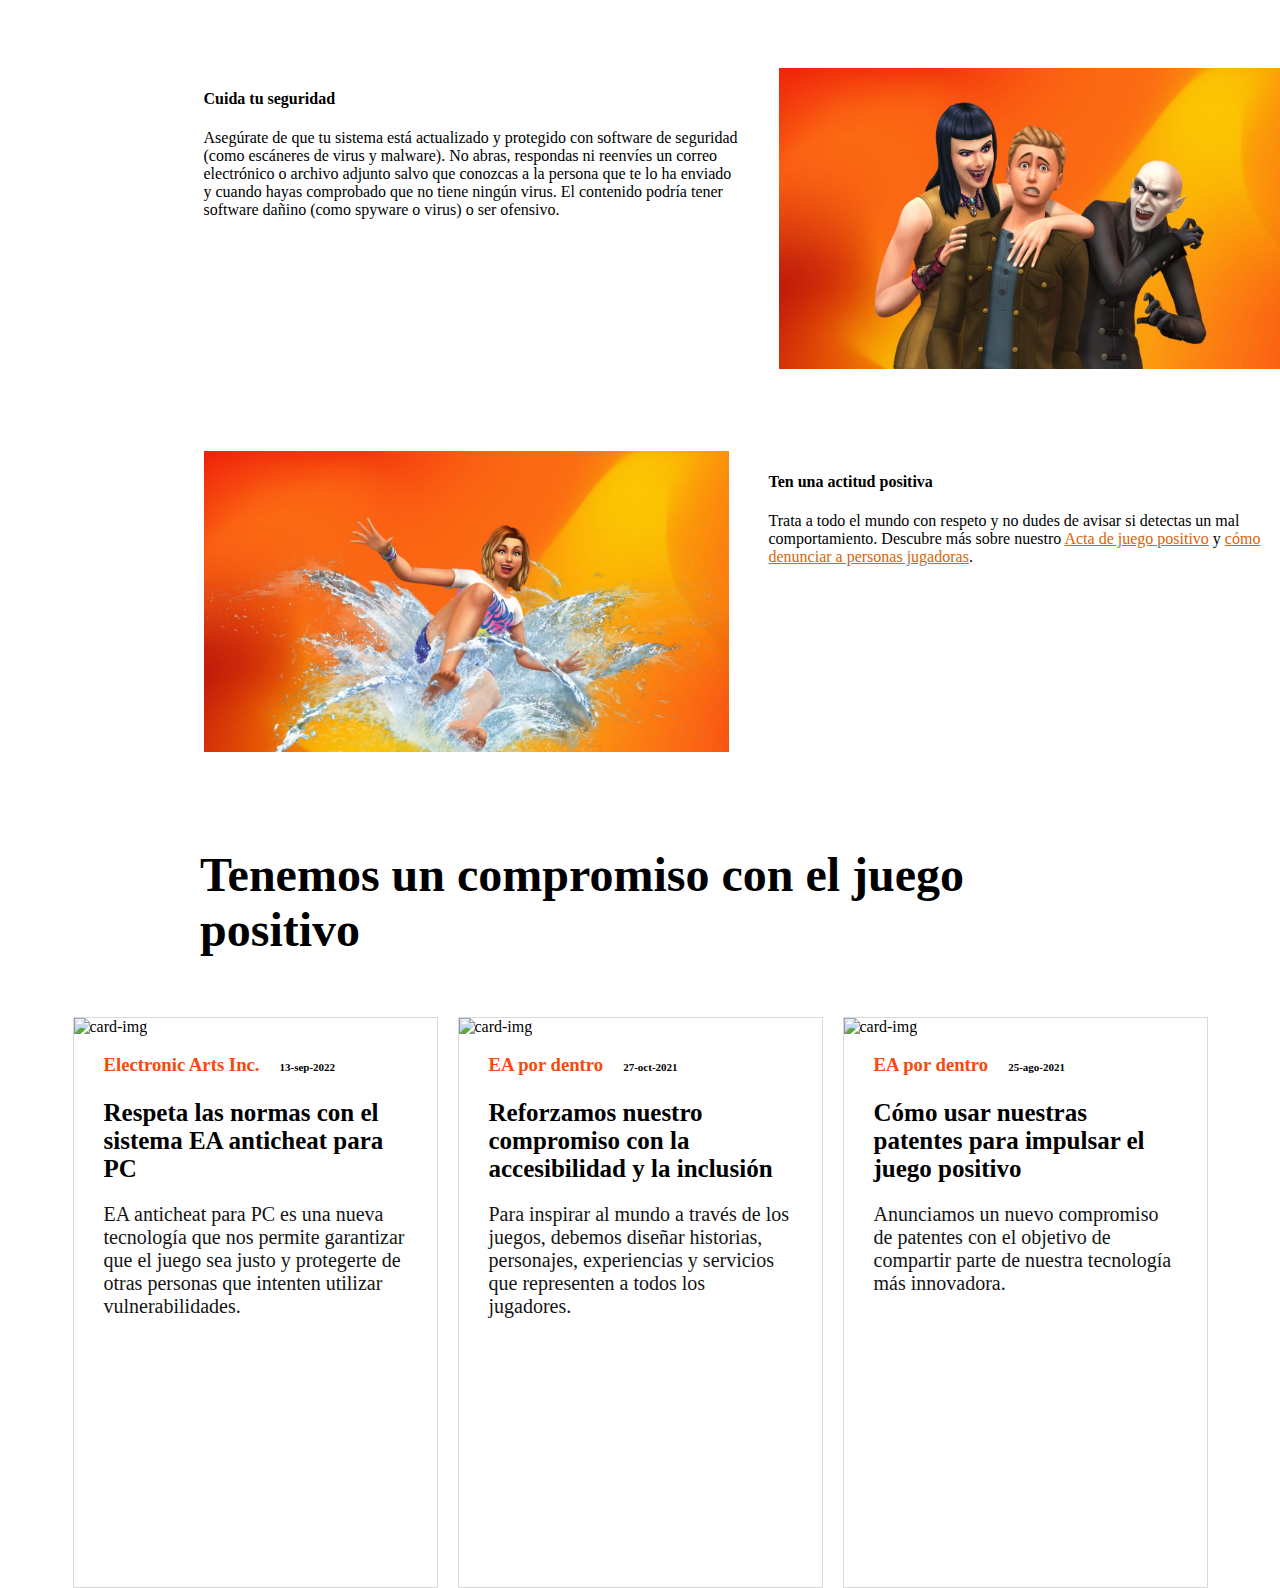
==== commit e069abfd: "Finished herramientas html" ====
--- a/ea-herramientas/index.html
+++ b/ea-herramientas/index.html
@@ -38,13 +38,12 @@
     <div class="hamburguer-menu">
         <button class="hamburguer-icon" id="hamburguer-button">
           <i class="fa-solid fa-ellipsis-vertical"></i>
-          <div class="menu-overlay" id="menu-overlay"></div>
         </button>
         <div class="hamburguer-dpd-hidden" id="hamburguer-menu">
           <div class="hb-allgames">
             <a href="#" class="header-link"><p>Todos los juegos</p></a>
             <div class="close-icon">
-              <i class="fa-solid fa-xmark"></i>
+              <svg xmlns="http://www.w3.org/2000/svg" viewBox="0 0 384 512"><path d="M342.6 150.6c12.5-12.5 12.5-32.8 0-45.3s-32.8-12.5-45.3 0L192 210.7 86.6 105.4c-12.5-12.5-32.8-12.5-45.3 0s-12.5 32.8 0 45.3L146.7 256 41.4 361.4c-12.5 12.5-12.5 32.8 0 45.3s32.8 12.5 45.3 0L192 301.3 297.4 406.6c12.5 12.5 32.8 12.5 45.3 0s12.5-32.8 0-45.3L237.3 256 342.6 150.6z"/></svg>
             </div>
           </div>
           <a href="#" class="hamburguer-eaplay">
@@ -408,7 +407,7 @@
         <img class="bottom-img" src="assets/bottom/img3.jpg" alt="3rd img">
         <div class="proteccion-right-text">
           <h4>Ten una actitud positiva</h4>
-          <p class="p-size">Trata a todo el mundo con respeto y no dudes de avisar si detectas un mal comportamiento. Descubre más sobre nuestro <a href="https://www.ea.com/es-es/commitments/positive-play/charter">Acta de juego positivo</a> y <a href="https://help.ea.com/es-es/help/faq/report-players-for-cheating-abuse-and-harassment">cómo denunciar a personas jugadoras</a>.</p>
+          <p class="p-size">Trata a todo el mundo con respeto y no dudes de avisar si detectas un mal comportamiento. Descubre más sobre nuestro <a class="herramientas-link" href="https://www.ea.com/es-es/commitments/positive-play/charter">Acta de juego positivo</a> y <a class="herramientas-link" href="https://help.ea.com/es-es/help/faq/report-players-for-cheating-abuse-and-harassment">cómo denunciar a personas jugadoras</a>.</p>
         </div>
       </div>
     </div>
@@ -456,172 +455,6 @@
 
 
 
-
-    <footer id="footer-id" class="footer-regular">
-      <div class="footer-greyspace">
-        <div class="footer-top">
-          <div class="footer-top-left-links">
-            <a href="#">Empleo</a>
-            <a href="#">Ejecutivos</a>
-            <a href="#">Informe de impacto</a>
-            <a href="#">Nuestros compromisos</a>
-            <a href="#">Comunicar inquietudes</a>
-          </div>
-          <div class="footer-top-right-links">
-            <h3>Únete a la conversación</h3>
-            <div class="footer-media-links">
-              <a href="https://www.facebook.com/ea.es/"
-                ><i class="fa-brands fa-facebook-f"></i
-              ></a>
-              <a href="https://twitter.com/EA_Espana"
-                ><i class="fa-brands fa-x-twitter"></i
-              ></a>
-              <a href="https://www.youtube.com/EA"
-                ><i class="fa-brands fa-youtube"></i
-              ></a>
-              <a href="https://www.instagram.com/ea"
-                ><i class="fa-brands fa-instagram"></i
-              ></a>
-              <a href="https://www.twitch.tv/ea" class="footer-twitch-icon"
-                ><i class="fa-brands fa-twitch"></i
-              ></a>
-            </div>
-          </div>
-        </div>
-      </div>
-      <div class="footer-bottom">
-        <div class="footer-bottom-nav">
-          <img src="assets/footer/medallion-violet.png" alt="ea icon" id="ea-logo"/>
-          <div class="footer-bottom-nav-links">
-            <div>
-              <a href="#">Biblioteca de juegos</a>
-              <a href="#">Suscribirse</a>
-              <a href="#">Canjear Código</a>
-            </div>
-            <div>
-              <a href="#">EA app</a>
-              <a href="#">Acerca de</a>
-              <a href="#">Accesibilidad</a>
-              <a href="#">Ayuda</a>
-            </div>
-          </div>
-          <div class="footer-bottom-nav-btns">
-            <div class="footer-menu-btn-container">
-              <button id="region">
-                
-              </button>
-              <p>Precios regionales Spain <i class="fa-solid fa-chevron-down" id="chevron-region"></i></p>
-            </div>
-            <div class="region-hidden" id="region-menu">
-              <div>
-                <a href="#" id="footer-no-border">Austria</a>
-                <a href="#">Belgium</a>
-                <a href="#">Bulgaria</a>
-                <a href="#">Croatia</a>
-                <a href="#">Cyprus</a>
-                <a href="#">Czech Republic</a>
-                <a href="#">Denmark</a>
-                <a href="#">Estonia</a>
-                <a href="#">Finland</a>
-              </div>
-              <div>
-                <a href="#" id="footer-no-border">France</a>
-                <a href="#">Germany</a>
-                <a href="#">Greece</a>
-                <a href="#">Hungary</a>
-                <a href="#">Iceland</a>
-                <a href="#">Ireland</a>
-                <a href="#">Italy</a>
-                <a href="#">Latvia</a>
-                <a href="#">Liechtenstein</a>
-              </div>
-              <div>
-                <a href="#" id="footer-no-border">Lithuania</a>
-                <a href="#">Luxembourg</a>
-                <a href="#">Malta</a>
-                <a href="#">Netherlands</a>
-                <a href="#">Norway</a>
-                <a href="#">Poland</a>
-                <a href="#">Portugal</a>
-                <a href="#">Romania</a>
-                <a href="#">Slovakia</a>
-              </div>
-              <div class="footer-fourth-column">
-                <a href="#" id="footer-no-border">Slovenia</a>
-                <a href="#">Spain</a>
-                <a href="#">Sweden</a>
-                <a href="#">Switzerland</a>
-              </div>
-            </div>
-            <div class="footer-menu-btn-container">
-              <button id="language" >
-              </button>
-              <p><span>Idioma <br>
-                <i class="fa-regular fa-flag"></i> España
-              </span> <i class="fa-solid fa-chevron-down" id="chevron-language"></i></p>
-            </div>
-            <div class="language-hidden" id="language-menu">
-              <div>
-                <a href="#" id="footer-no-border"
-                  ><i class="fa-regular fa-flag"></i>United States</a
-                >
-                <a href="#"><i class="fa-regular fa-flag"></i>United Kingdom</a>
-                <a href="#"><i class="fa-regular fa-flag"></i>Australia</a>
-                <a href="#"><i class="fa-regular fa-flag"></i>France</a>
-                <a href="#"><i class="fa-regular fa-flag"></i>Deustchland</a>
-                <a href="#"><i class="fa-regular fa-flag"></i>Italia</a>
-                <a href="#"><i class="fa-regular fa-flag"></i>日本</a>
-                <a href="#"><i class="fa-regular fa-flag"></i>Polska</a>
-                <a href="#"><i class="fa-regular fa-flag"></i>Brasil</a>
-              </div>
-              <div>
-                <a href="#" id="footer-no-border"
-                  ><i class="fa-regular fa-flag"></i>Россия</a
-                >
-                <a href="#"><i class="fa-regular fa-flag"></i>España</a>
-                <a href="#"
-                  ><i class="fa-regular fa-flag"></i>Česká republika</a
-                >
-                <a href="#"><i class="fa-regular fa-flag"></i>Canada (En)</a>
-                <a href="#"><i class="fa-regular fa-flag"></i>Canada (Fr)</a>
-                <a href="#"><i class="fa-regular fa-flag"></i>Danmark</a>
-                <a href="#"><i class="fa-regular fa-flag"></i>Suomi</a>
-                <a href="#"><i class="fa-regular fa-flag"></i>México</a>
-                <a href="#"><i class="fa-regular fa-flag"></i>Nederland</a>
-              </div>
-              <div class="footer-third-language">
-                <a href="#" id="footer-no-border"
-                  ><i class="fa-regular fa-flag"></i>Norge</a
-                >
-                <a href="#"><i class="fa-regular fa-flag"></i>Sverige</a>
-                <a href="#"><i class="fa-regular fa-flag"></i>中国</a>
-                <a href="#"><i class="fa-regular fa-flag"></i>대한민국</a>
-                <a href="#"><i class="fa-regular fa-flag"></i>繁體中文</a>
-                <a href="#"><i class="fa-regular fa-flag"></i>Türkiye</a>
-              </div>
-            </div>
-          </div>
-        </div>
-        <div class="footer-bottom-info">
-          <div class="footer-bottom-copyright">
-            <div class="footer-bottom-privacy">
-              <a href="#">Información legal y privacidad</a>
-              <a href="#">Acuerdo de usuario</a>
-              <a href="#"
-                >Política de privacidad y directiva de cookies (tus derechos de
-                privacidad)</a
-              >
-              <a href="#">Actualizaciones del servicio online</a>
-              <a href="#">Seguridad</a>
-              <a href="#">Sus preferencias</a>
-            </div>
-    
-            <p>© 2024 Electronic Arts Inc.</p>
-          </div>
-          <img src="assets/footer/truste.svg" alt="truste" />
-        </div>
-      </div>
-    </footer>
     <script src="scripts.js"></script>
   </body>
 </html>
--- a/ea-herramientas/style.css
+++ b/ea-herramientas/style.css
@@ -28,7 +28,7 @@
       justify-content: flex-end;
       background-color: #232529;
       color: white;
-      height: 2%;
+      height: 2vw;
       margin: 0;
       padding: 0 32px 0 0;
       position: relative;
@@ -83,23 +83,6 @@
     max-height: 3vw;
     height: 3vw;
   }
-  .menu-overlay {
-    position: fixed;
-    top: 0;
-    left: 0;
-    width: 100%;
-    height: 100%;
-    background: rgba(0, 0, 0, 0.5);
-    display: none;
-    z-index: 1000;
-  }
-  .menu-overlay-visible {
-    display: block;
-  }
-  .hamburguer-dpd-hidden a,
-  .hamburguer-dpd-hidden img {
-    display: block;
-  }
   
   .hamburguer-menu {
     margin-inline-start: 10px;
@@ -112,17 +95,13 @@
     }
   
     & .hamburguer-icon:hover {
-      color: #a01915;
-      transform: scale(1.5);
+      color: #ff4747;
     }
   
     & .close-icon {
       width: 20px;
       height: 20px;
     }
-    & .close-icon:hover{
-      color: #a01915;
-    }
   
     & .hb-allgames {
       display: flex;
@@ -141,13 +120,11 @@
       position: absolute;
       top: 96px;
       left: 0px;
+      z-index: 1;
       padding-top: 1vw;
       padding-left: 1vw;
       padding-right: 2vw;
       padding-bottom: 2vw;
-      z-index: 2000; 
-      max-height: calc(93vh - 96px); 
-      overflow-y: auto;
     }
   
     & .hb-grid {
@@ -352,7 +329,7 @@
   }
   
   .header-link:hover {
-    color: #a01915;
+    color: #ff4747;
   }
   .header-list-divider {
     color: black;
@@ -370,7 +347,7 @@
     }
   
     & .header-games-button:hover {
-      color: #a01915;
+      color: #ff4747;
     }
   
     & .header-games-hidden {
@@ -418,7 +395,7 @@
     }
   
     & .header-experiencies-button:hover {
-      color: #a01915;
+      color: #ff4747;
     }
   
     & .header-experiencies-hidden {
@@ -453,7 +430,7 @@
     }
   
     & .header-about-button:hover {
-      color: #a01915;
+      color: #ff4747;
     }
   
     & .header-about-hidden {
@@ -487,7 +464,7 @@
     }
   
     & .header-commitments-button:hover {
-      color: #a01915;
+      color: #ff4747;
     }
   
     & .header-commitments-hidden {
@@ -521,7 +498,7 @@
     }
   
     & .header-resources-button:hover {
-      color: #a01915;
+      color: #ff4747;
     }
   
     & .header-resources-hidden {
@@ -635,7 +612,6 @@
 }
 
 .choose-platforms{
-  padding-inline-end: 2.5%;
   & .platforms-fst-grid{
     display: grid;
     grid-template-columns: repeat(3, 1fr);
@@ -652,6 +628,7 @@
   & h4{
     font-size: 24px;
     font-weight: 600;
+    left: -1.8%;
   }
   & .platforms-img{
     width: 352px;
@@ -667,165 +644,169 @@
 /* BODY BOTTOM */
 
 .controles-juego {
-  display: flex;
-  flex-direction: column;
-  margin: 10% 20%;
-  padding-left: 1%;
-  & .controles-juego-top {
     display: flex;
     flex-direction: column;
-    margin-right: 15%;
-    & h3 {
-      font-size: 48px;
-      font-weight: bolder;
-      margin-bottom: 0;
-    }
-    & p {
-      font-size: 18px;
-      margin-right: 10%;
-      margin-bottom: 8%;
-    }
-  }
-  & .controles-juego-bottom {
-    display: flex;
-    gap: 3%;
-    & img {
-      width: 536px;
-      height: 301px;
-    }
-    & div {
-      display: flex;
-      flex-direction: column;
-      gap: 3%;
-      & a {
+    margin: 10% 20%;
+    padding-left: 1%;
+    & .controles-juego-top{
         display: flex;
-        flex-wrap: wrap;
-        font-size: 24px;
-        text-decoration: none;
-        color: black;
-        font-weight: bolder;
-        & img {
-          width: 40px;
-          height: 40px;
-        }
-      }
-    }
-  }
-}
-
-.sist-clasificacion-videojuegos {
-  display: flex;
-  flex-direction: column;
-  margin: 10% 20%;
-  padding-left: 1%;
-  & .sist-clasificacion-videojuegos-top {
+        flex-direction: column;
+        margin-right: 15%;
+        & h3{
+            font-size: 48px;
+            font-weight: bolder;
+            margin-bottom: 0;
+        }
+        & p {
+            font-size: 18px;
+            margin-right: 10%;
+            margin-bottom: 8%;
+        }
+    }
+    & .controles-juego-bottom{
+        display: flex;
+        gap: 3%;
+        & img{
+            width: 536px;
+            height: 301px;
+        }
+        & div{
+            display: flex;
+            flex-direction: column;
+            gap: 3%;
+            & a{
+                display: flex;
+                flex-wrap: wrap;
+                font-size: 24px;
+                text-decoration: none;
+                color: black;
+                font-weight: bolder;
+                & img{
+                    width: 40px;
+                    height: 40px;
+                }
+            }
+        }
+    }
+}
+
+.sist-clasificacion-videojuegos{
     display: flex;
     flex-direction: column;
-    margin-right: 27%;
-    margin-bottom: 8%;
+    margin: 10% 20%;
+    padding-left: 1%;
+    & .sist-clasificacion-videojuegos-top{
+        display: flex;
+        flex-direction: column;
+        margin-right: 27%;
+        margin-bottom: 8%;
+        & h3{
+            font-size: 48px;
+            line-height: 55px;
+            margin-bottom: 2%;
+        }
+        & .pegi-top-txt {
+            font-size: 18px;
+            margin-top: 2%;
+            margin-bottom: 0;
+            line-height: 27px;
+        }
+    }
+    & .sist-clasificacion-videojuegos-bottom{
+        display: flex;
+        gap: 3%;
+        & img{
+            width: 535px;
+            height: 301px;
+        }
+        & .pegi-right-content{
+            display: flex;
+            flex-direction: column;
+            
+            & h4{
+                font-size: 24px;
+                margin-bottom: 0;
+                margin-top: 0;
+            }
+            & .pegi-right-txt{
+                font-size: 18px;
+                line-height: 27px;
+                margin-right: 2%;
+            }
+            & div{
+                height: 20%;
+                width: 50%;
+                display: flex;
+                position: relative;
+                align-items: center;
+                justify-content: center;
+                margin-top: 1%;
+                & button{
+                    position: absolute;
+                    background-color: #990703;
+                    color: white;
+                    width: 100%;
+                    height: 100%;
+                    border: none;
+                    border-radius: 3px;
+                    
+                }
+                & button:hover{
+                    transform: scale(1.04);
+                }
+                & #button-txt{
+                    color: white;
+                    position: relative;
+                    font-size: 18px;
+                }
+            }
+        }
+    }
+}
+
+
+.clasificacion-videojuegos{
+    display: flex;
+    flex-direction: column;
+    margin: 10% 20%;
+    padding-left: 1%;
     & h3 {
-      font-size: 48px;
-      line-height: 55px;
-      margin-bottom: 2%;
-    }
-    & .pegi-top-txt {
-      font-size: 18px;
-      margin-top: 2%;
-      margin-bottom: 0;
-      line-height: 27px;
-    }
-  }
-  & .sist-clasificacion-videojuegos-bottom {
-    display: flex;
-    gap: 3%;
-    & img {
-      width: 535px;
-      height: 301px;
-    }
-    & .pegi-right-content {
-      display: flex;
-      flex-direction: column;
-
-      & h4 {
-        font-size: 24px;
-        margin-bottom: 0;
-        margin-top: 0;
-      }
-      & .pegi-right-txt {
-        font-size: 18px;
-        line-height: 27px;
-        margin-right: 2%;
-      }
-      & div {
-        height: 20%;
-        width: 50%;
-        display: flex;
-        position: relative;
-        align-items: center;
-        justify-content: center;
-        margin-top: 1%;
-        & button {
-          position: absolute;
-          background-color: #990703;
-          color: white;
-          width: 100%;
-          height: 100%;
-          border: none;
-          border-radius: 3px;
-        }
-        & button:hover {
-          transform: scale(1.04);
-        }
-        & #button-txt {
-          color: white;
-          position: relative;
-          font-size: 18px;
-        }
-      }
-    }
-  }
-}
-
-.clasificacion-videojuegos {
-  display: flex;
-  flex-direction: column;
-  margin: 10% 20%;
-  padding-left: 1%;
-  & h3 {
-    font-size: 48px;
-    line-height: 55px;
-    margin: 0 27% 5% 0;
-  }
-  & .clasificacion-videojuegos-grid {
-    display: grid;
-    grid-template-columns: repeat(3, 1fr);
-    & .clasificacion-videojuegos-card {
-      width: 347px;
-      margin-bottom: 20%;
-      & img {
-        width: 347px;
-      }
-      & h4 {
-        font-size: 24px;
-        margin: 0 0 1%;
-      }
-      & p {
-        font-size: 18px;
-        line-height: 27px;
-        margin-top: 2%;
-      }
-      & a {
-        font-size: 18px;
-        text-decoration: none;
-        color: black;
-        border-bottom: 2px solid black;
-      }
-      & a:hover {
-        color: #990703;
-      }
-    }
-  }
-}
+        font-size: 48px;
+        line-height: 55px;
+        margin: 0 27% 5% 0;
+    }
+    & .clasificacion-videojuegos-grid{
+        display: grid;
+        grid-template-columns: repeat(3, 1fr);
+        & .clasificacion-videojuegos-card{
+            width: 347px;
+            margin-bottom: 20%;
+            & img{
+                width: 347px;
+            }
+            & h4{
+                font-size: 24px;
+                margin: 0 0 1%;
+            }
+            & p{
+                font-size: 18px;
+                line-height: 27px;
+                margin-top: 2%;
+            }
+            & a{
+                font-size: 18px;
+                text-decoration: none;
+                color: black;
+                border-bottom: 2px solid black;
+            }
+            & a:hover{
+                color: #990703;
+            }
+            
+        }
+    }
+}
+
 
 .proteccion-red-divs {
   width: 1467px;
@@ -859,6 +840,9 @@
   height: 569px;
   border: 1px solid rgb(218, 218, 218);
 }
+.herramientas-link {
+  color: #da6403;
+}
 .cards-image-top {
   width: 363px;
 }
@@ -903,235 +887,4 @@
 }
 .bottom-readmore:hover {
   transform: scale(1.04);
-}
-
-
-footer {
-  width: 100vw;
-}
-
-.footer-greyspace {
-  padding: 2% 21% 0;
-
-  background-color: #eaeaea;
-  height: 20vh;
-  & .footer-condition {
-    & p {
-      margin: 0;
-      padding-bottom: 16px;
-      border-bottom: 1px solid black;
-      font-size: 14px;
-    }
-    & a {
-      color: #ff4747;
-      text-decoration: none;
-    }
-  }
-  & .footer-top {
-    display: flex;
-    padding: 40px 0 40px 0;
-    justify-content: space-between;
-    & .footer-top-left-links {
-      & a {
-        padding-right: 40px;
-        text-decoration: none;
-        color: #232529;
-      }
-      & a:hover {
-        color: #ff4747;
-      }
-    }
-    & .footer-top-right-links {
-      & h3 {
-        font-size: 16px;
-        text-align: right;
-        font-stretch: expanded;
-      }
-      & .footer-media-links {
-        font-size: 22px;
-        text-align: right;
-        display: flex;
-        & a {
-          color: #232529;
-          transition: font-size 0.3s;
-          margin-inline-end: 32px;
-          transition: font-size 0.3s, margin-inline-end 0.3s;
-        }
-        & a:hover {
-          font-size: 25px;
-          margin-inline-end: 29px;
-        }
-        & .footer-twitch-icon {
-          margin-inline-end: 0;
-        }
-        & .footer-twitch-icon:hover {
-          margin-inline-end: 0;
-        }
-      }
-    }
-  }
-}
-
-.footer-bottom {
-  display: flex;
-  flex-direction: column;
-  background-color: #f3f3f3;
-  padding: 30px 21%;
-  gap: 25px;
-  & .footer-bottom-nav {
-    display: flex;
-    gap: 25px;
-    justify-content: space-between;
-    & img {
-      height: 64px;
-    }
-    & .footer-bottom-nav-links {
-      display: flex;
-      flex-direction: column;
-      width: 550px;
-      gap: 25px;
-      & div {
-        display: flex;
-        gap: 45px;
-      }
-      & a {
-        text-decoration: none;
-        font-size: 18px;
-        color: #232529;
-      }
-    }
-    & .footer-bottom-nav-btns {
-      display: flex;
-      gap: 40px;
-      & button {
-        position: absolute;
-        border-radius: 2px;
-        width: 100%;
-        height: 100%;
-        background-color: transparent;
-        border: 2px solid #c2c2c2;
-        z-index: 1;
-      }
-      & button:hover {
-        transform: scale(1.04);
-      }
-      & p {
-        position: relative;
-        display: inline-flex;
-        align-items: center;
-        font-family: "Electronic Arts Text";
-        font-size: 15px;
-        padding: 15px;
-        text-align: left;
-        justify-content: space-between;
-        margin: 0;
-        width: 100%;
-      }
-    }
-  }
-}
-.footer-menu-btn-container {
-  width: 190px;
-  height: 61px;
-
-  display: flex;
-  position: relative;
-  align-items: center;
-  justify-content: center;
-}
-.footer-bottom-info {
-  display: flex;
-  justify-content: space-between;
-  & .footer-bottom-copyright {
-    margin-left: 9%;
-    & .footer-bottom-privacy {
-      width: 630px;
-      display: flex;
-      gap: 5px 30px;
-      flex-wrap: wrap;
-      & a {
-        text-decoration: none;
-        color: #232529;
-      }
-    }
-  }
-}
-
-.region-hidden {
-  display: none;
-}
-.region-visible {
-  display: flex;
-  position: absolute;
-  bottom: -807vh;
-  border: 3px solid lightgray;
-  width: 645px;
-  height: 452px;
-  background-color: #f3f3f3;
-  padding: 10px;
-  & div {
-    display: flex;
-    flex-direction: column;
-    padding: 15px;
-    & a {
-      display: flex;
-      align-items: center;
-      text-decoration: none;
-      height: 47px;
-      width: 130px;
-      border-top: 2px solid #eaeaea;
-      color: #232529;
-    }
-  }
-  & .footer-fourth-column a {
-    width: 105px;
-  }
-}
-
-.language-hidden {
-  display: none;
-}
-
-.language-visible {
-  display: flex;
-  position: absolute;
-  bottom: -807vh;
-  border: 3px solid lightgray;
-  width: 540px;
-  height: 453px;
-  background-color: #f3f3f3;
-  & div {
-    display: flex;
-    flex-direction: column;
-    padding: 20px;
-    & a {
-      display: flex;
-      align-items: center;
-      text-decoration: none;
-      height: 47px;
-      width: 150px;
-      border-top: 2px solid #eaeaea;
-      color: #232529;
-      & i {
-        padding: 5px;
-      }
-    }
-  }
-  & .footer-third-language {
-    height: 423px;
-    & a {
-      width: 120px;
-    }
-  }
-}
-#language i {
-  padding: 5px;
-}
-#footer-no-border {
-  border: none;
-}
-
-.region-visible div a:hover,
-.language-visible div a:hover {
-  text-indent: 10px;
-}
+}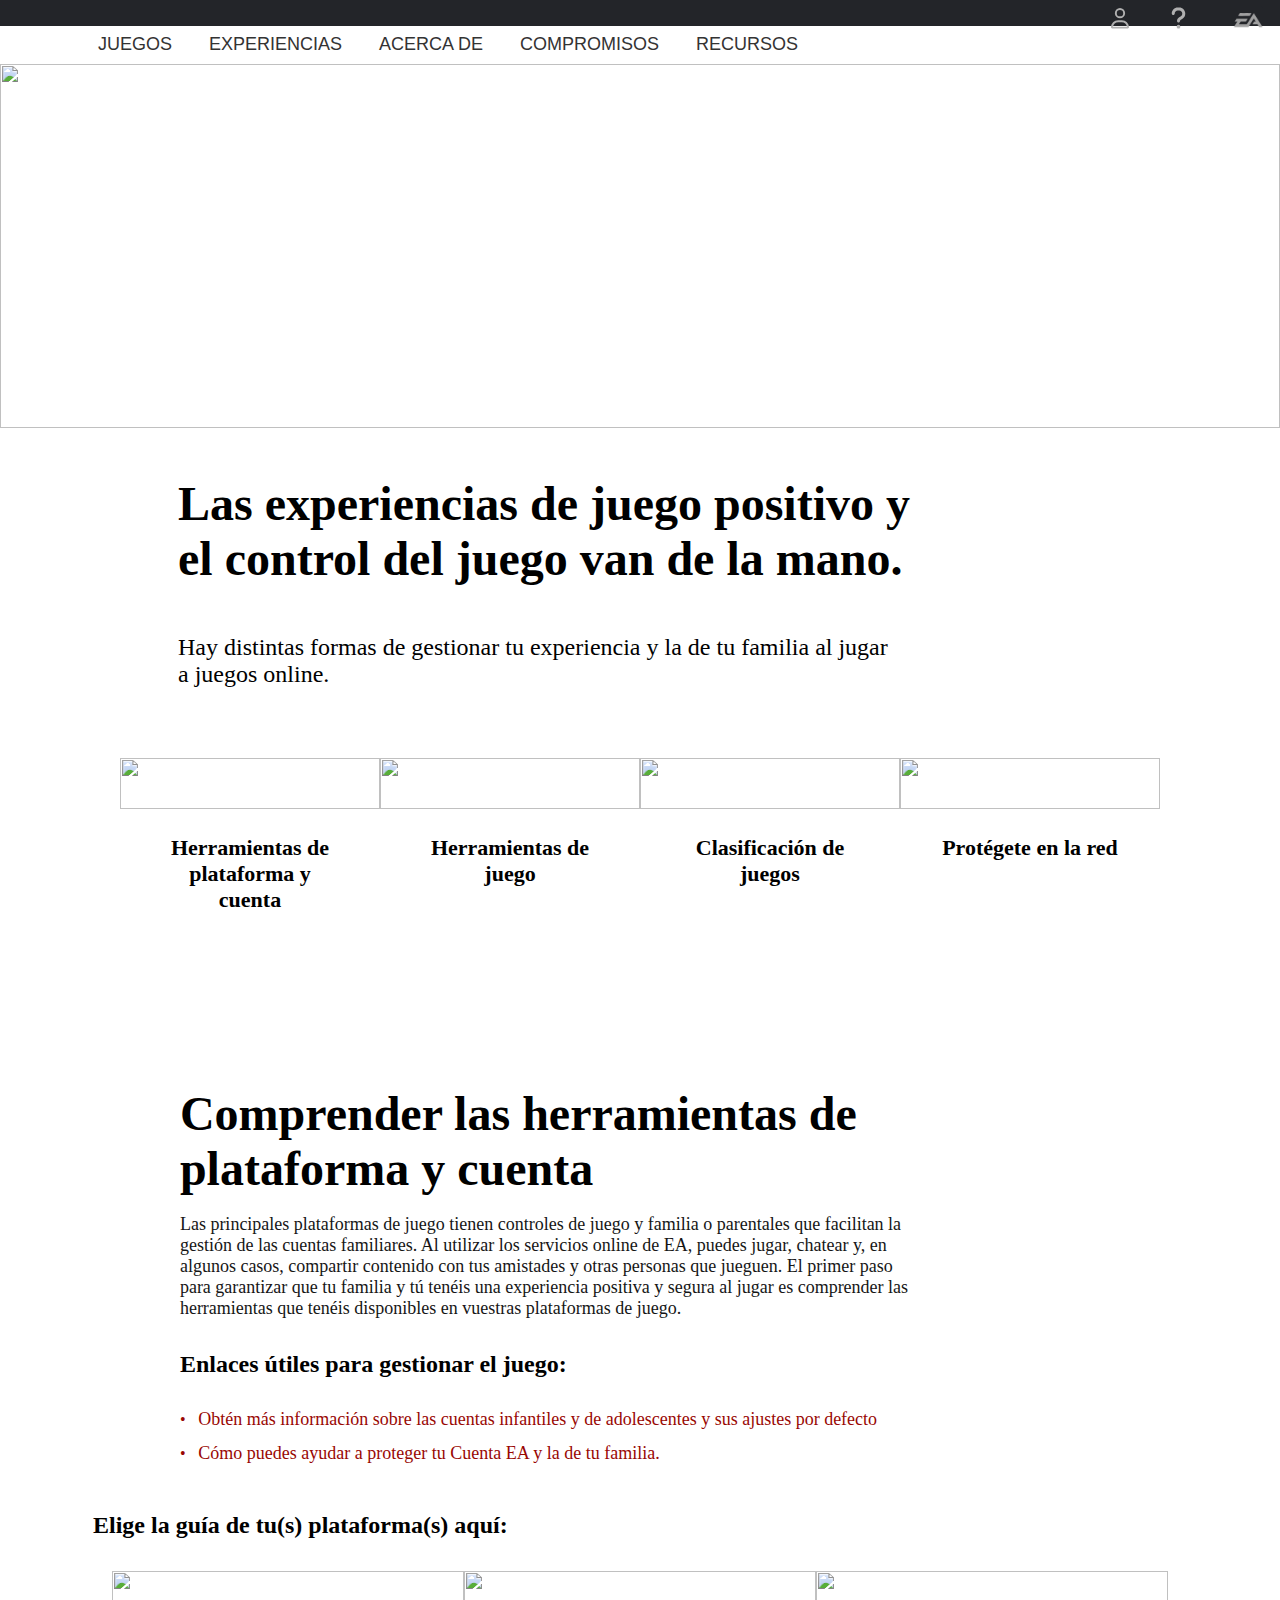
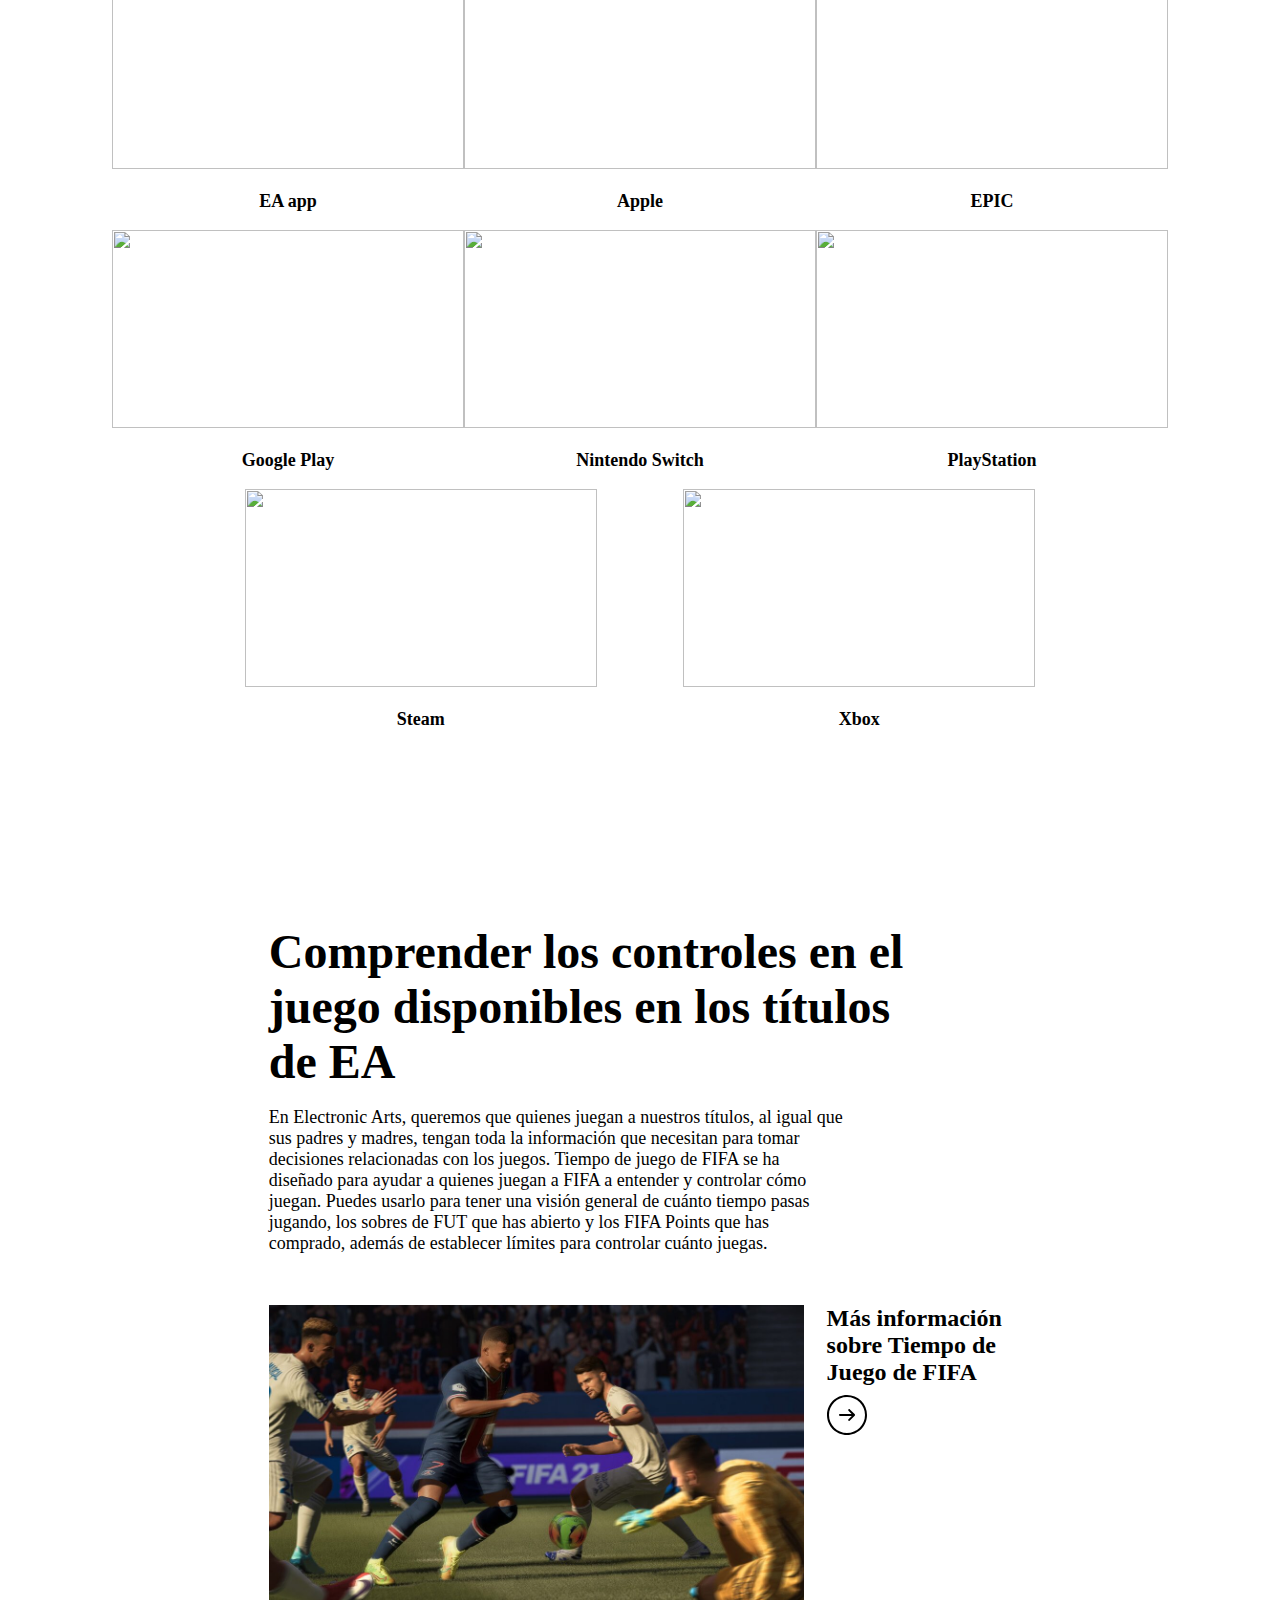
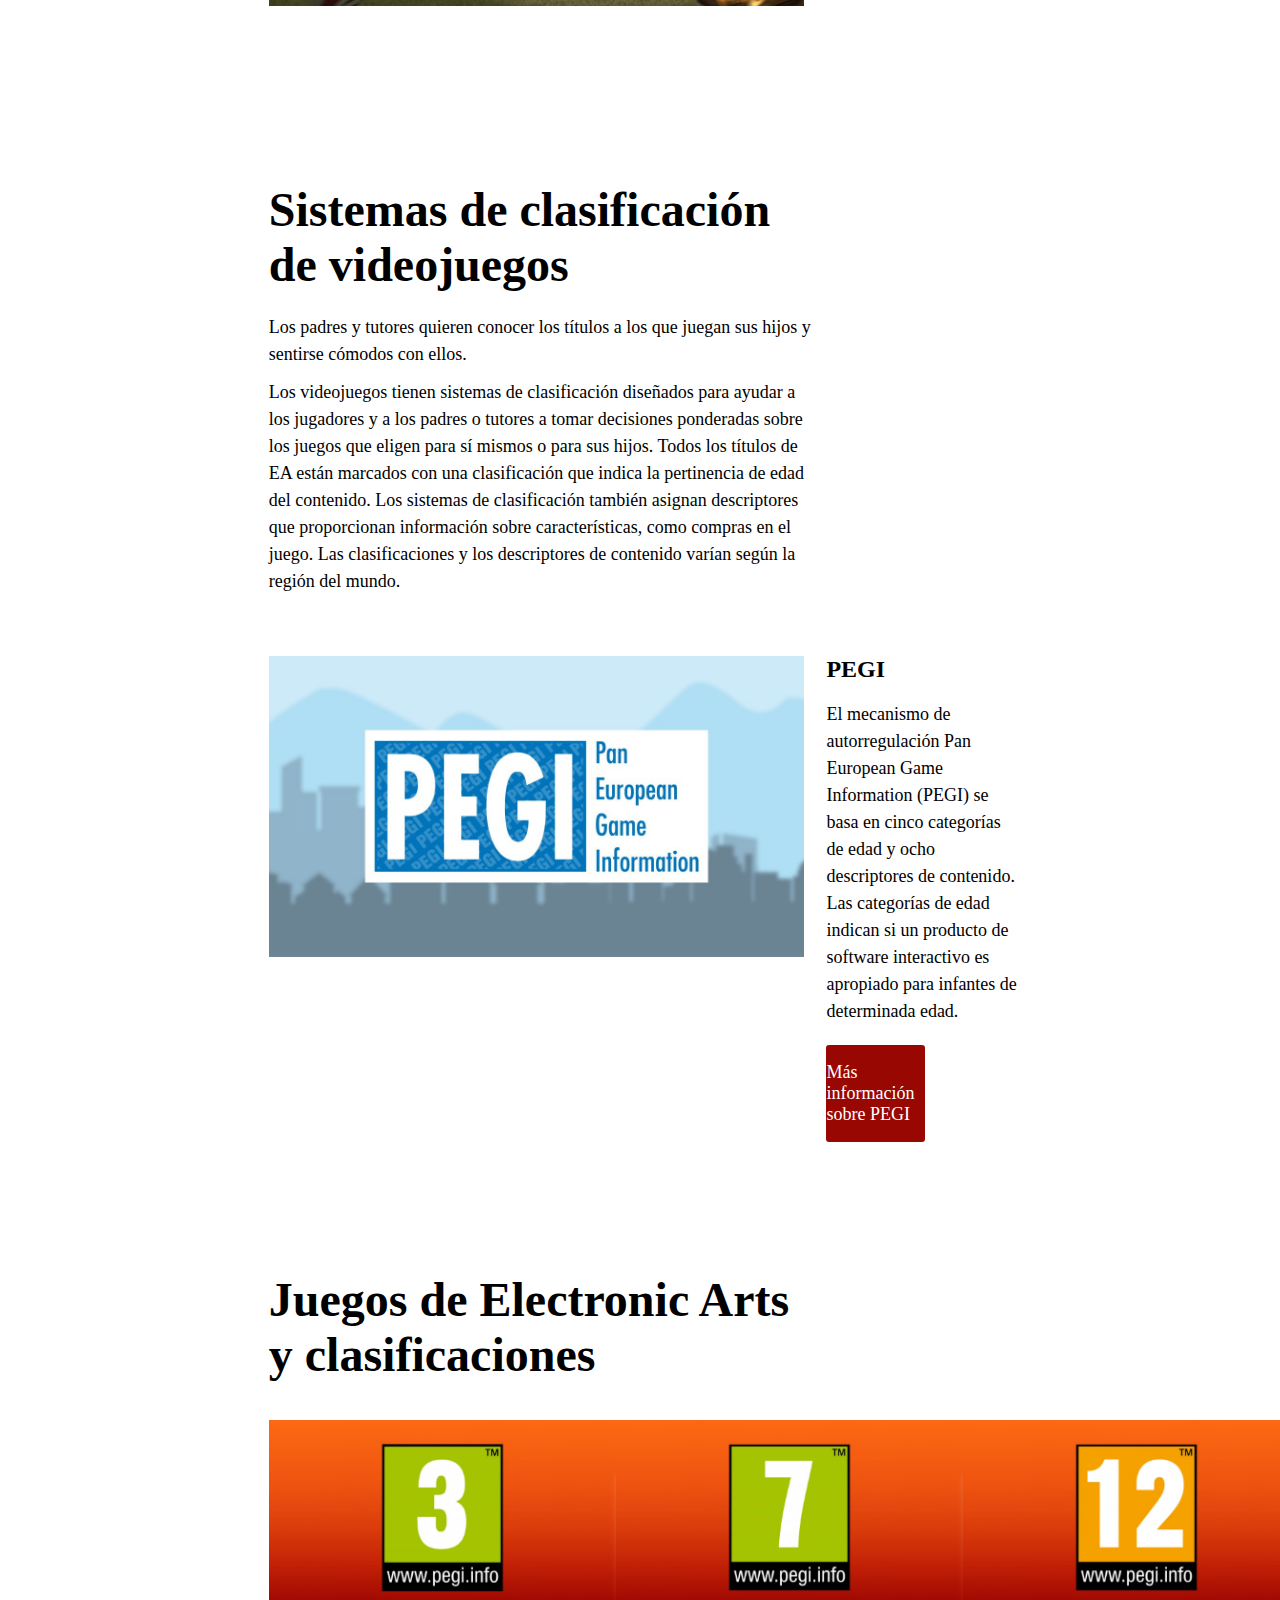
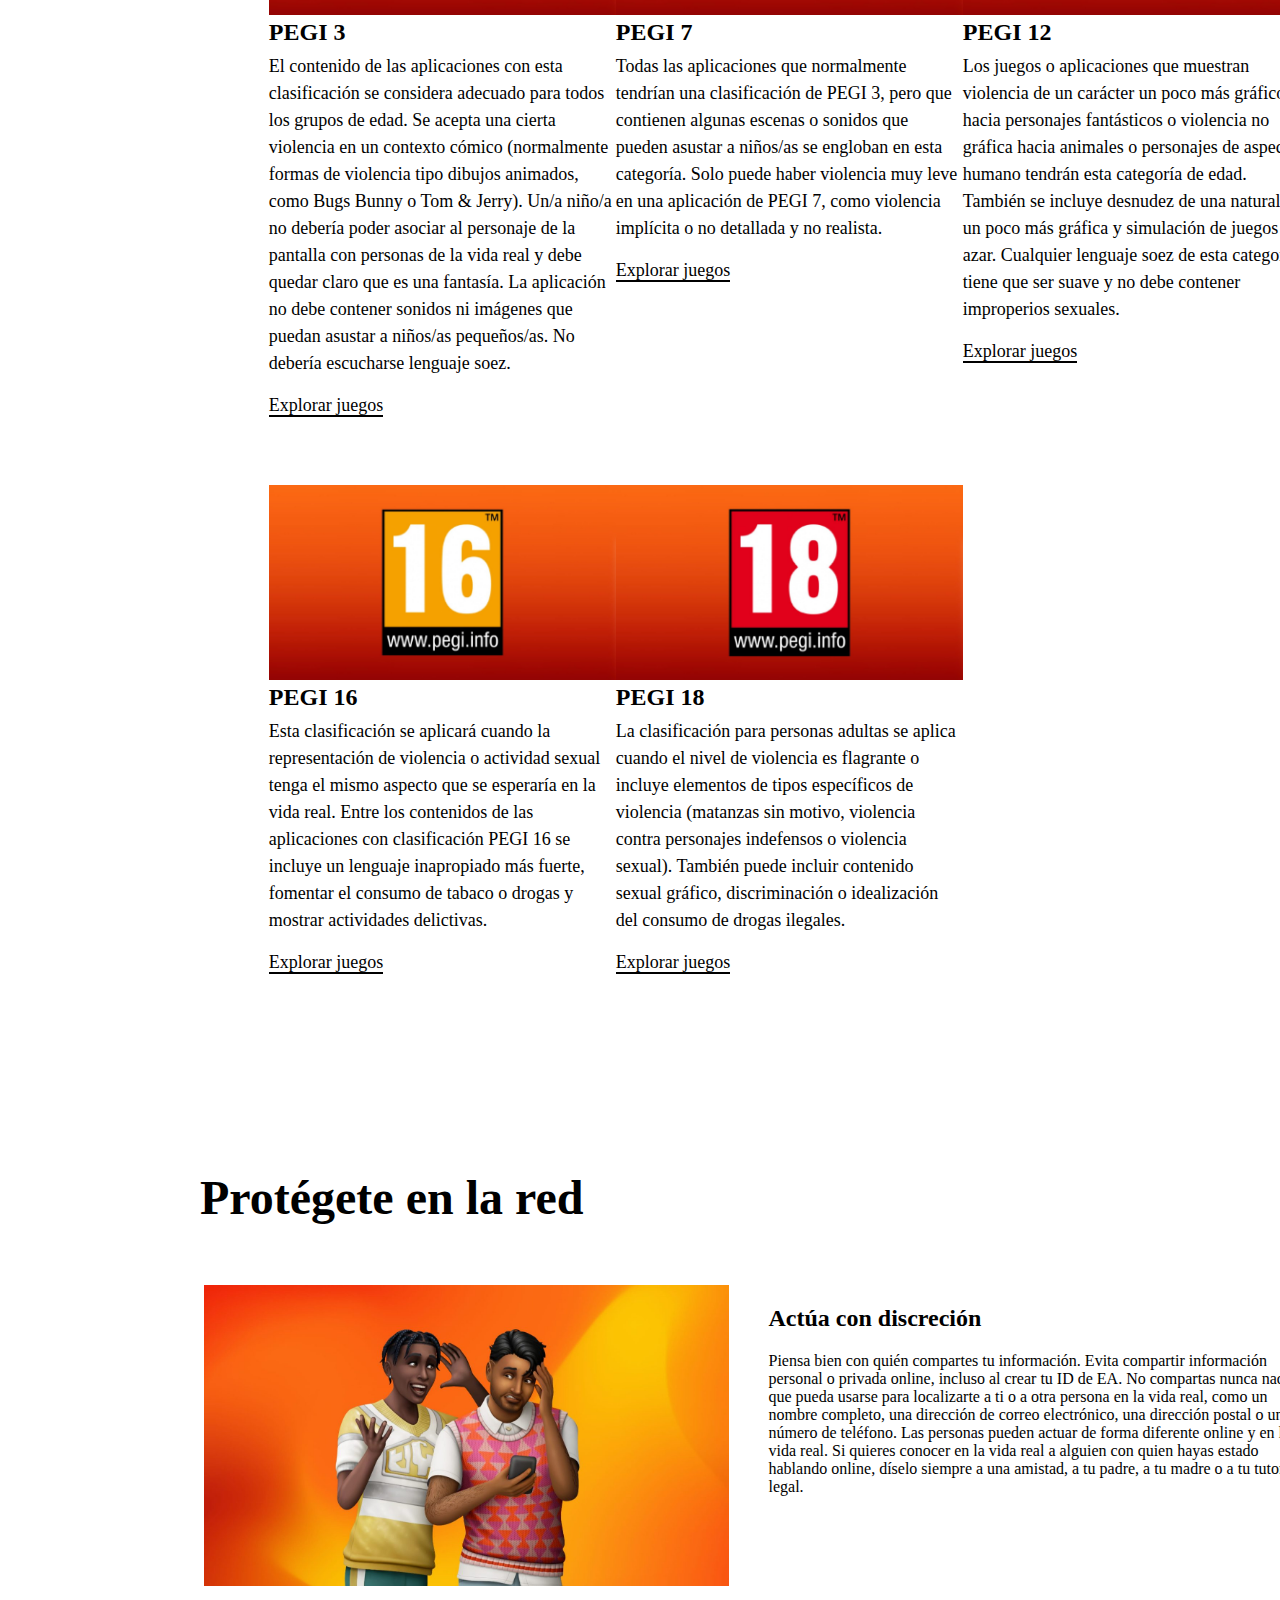
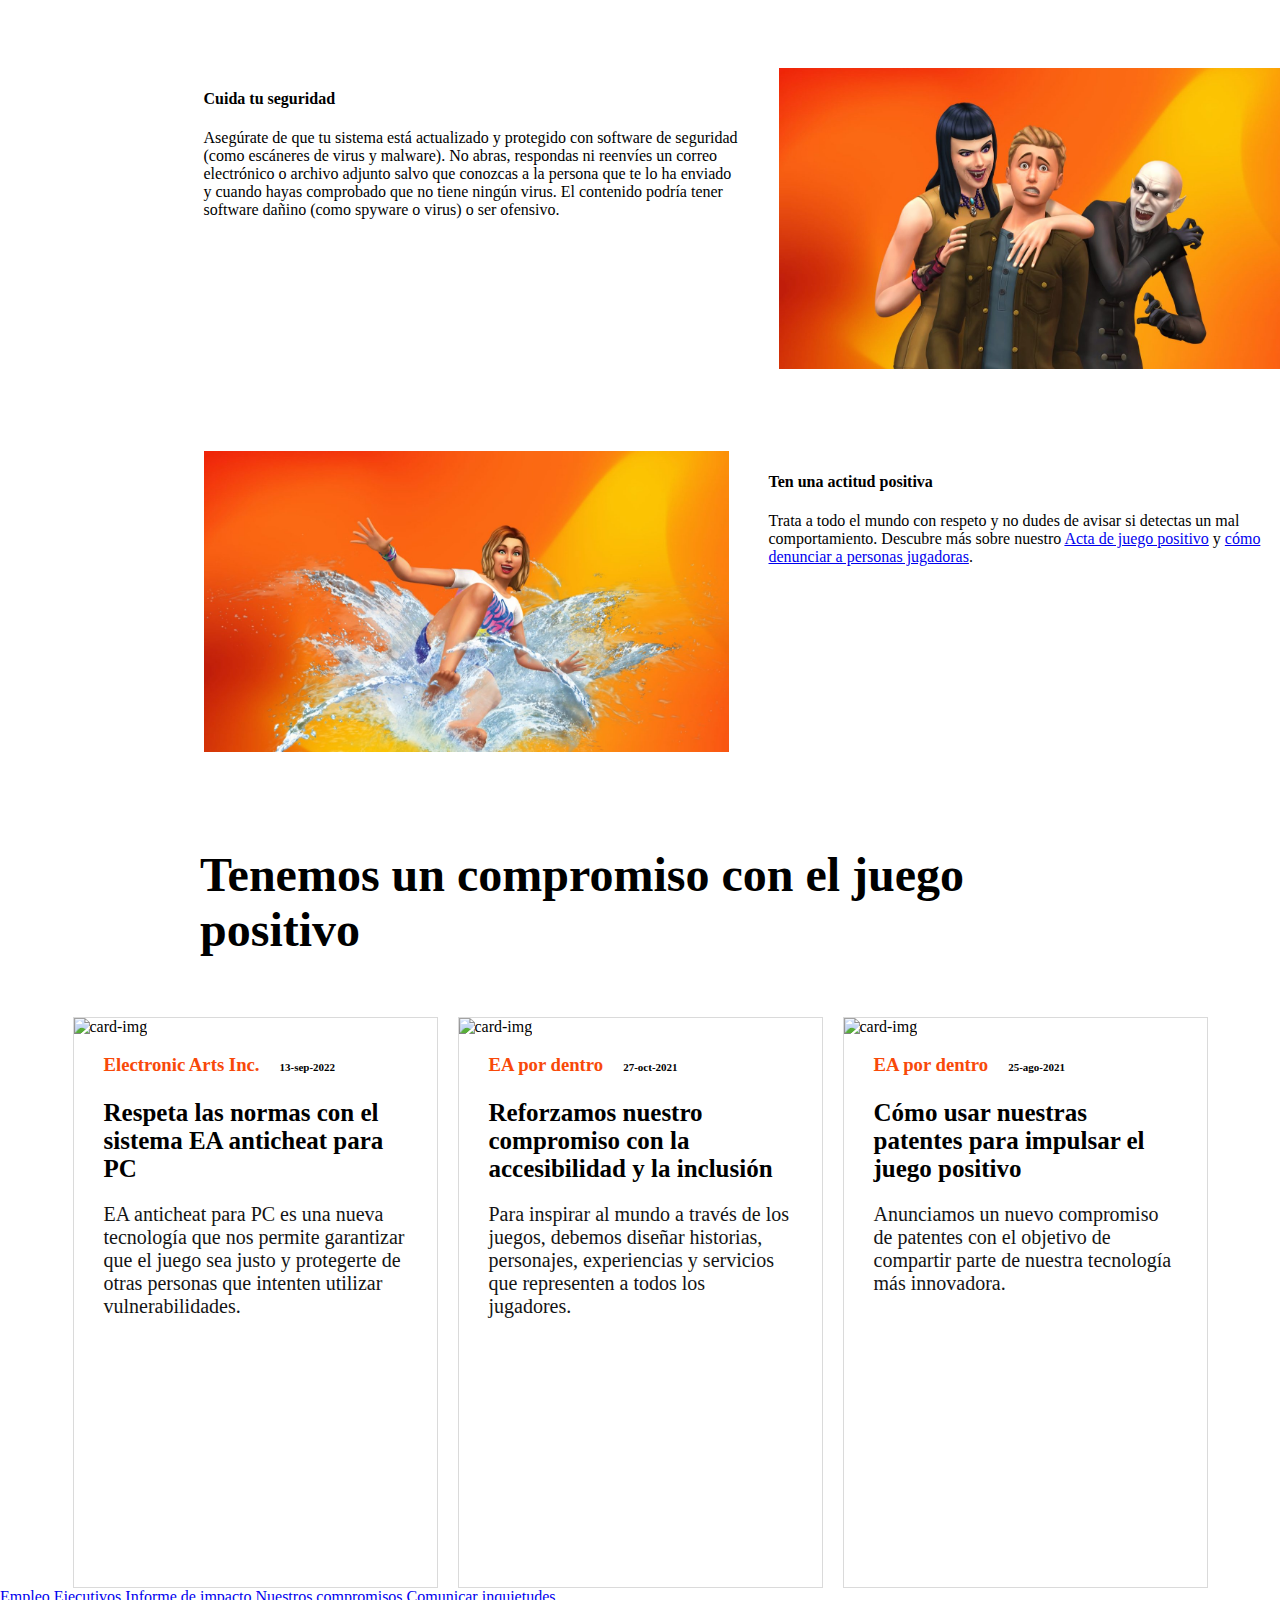
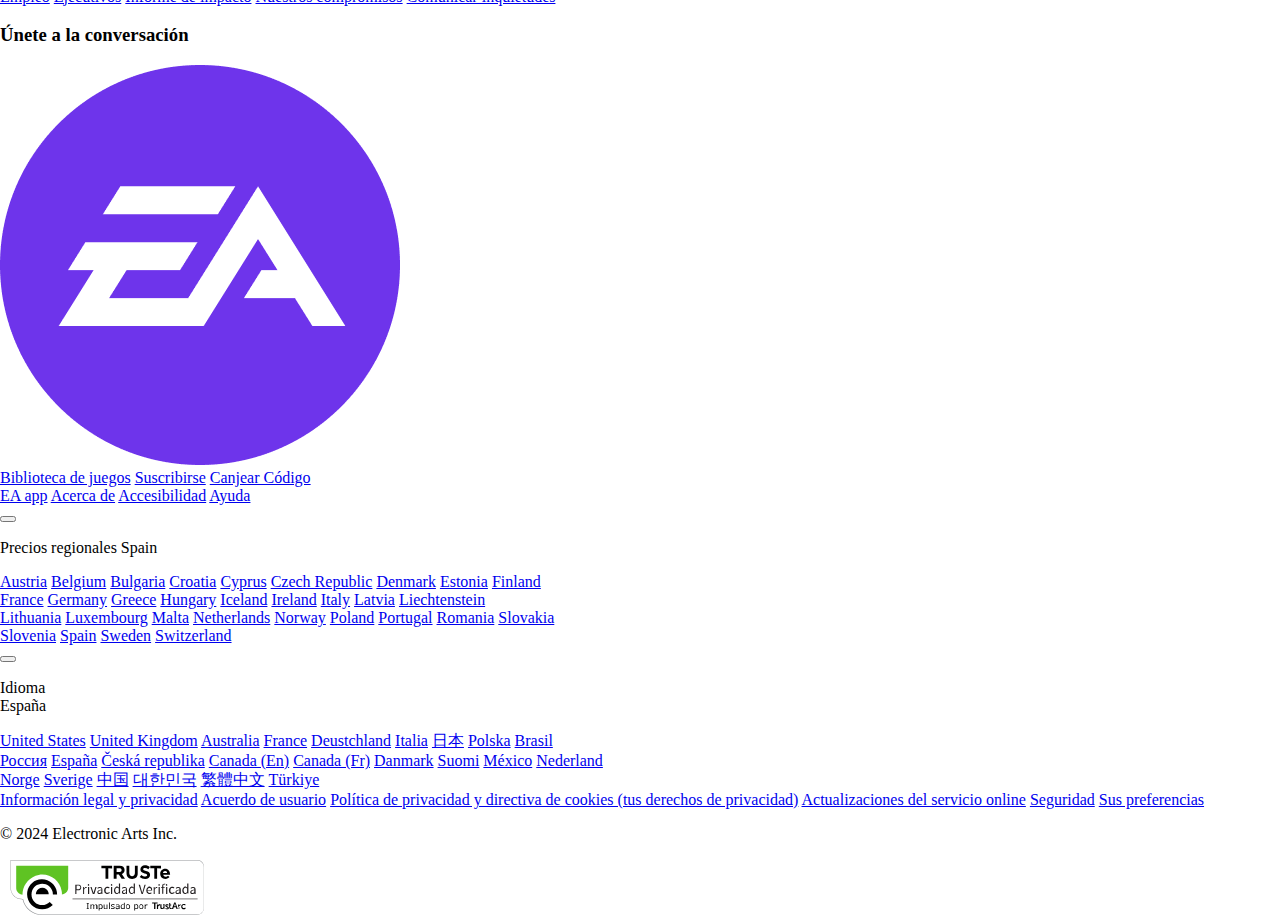
==== commit 41cf0bb9: "merged ea-home with development" ====
--- a/ea-herramientas/index.html
+++ b/ea-herramientas/index.html
@@ -23,7 +23,7 @@
                     <button class="navbar-help-btn"><svg xmlns="http://www.w3.org/2000/svg" viewBox="0 0 320 512"><path fill="#b0b0b0" d="M80 160c0-35.3 28.7-64 64-64h32c35.3 0 64 28.7 64 64v3.6c0 21.8-11.1 42.1-29.4 53.8l-42.2 27.1c-25.2 16.2-40.4 44.1-40.4 74V320c0 17.7 14.3 32 32 32s32-14.3 32-32v-1.4c0-8.2 4.2-15.8 11-20.2l42.2-27.1c36.6-23.6 58.8-64.1 58.8-107.7V160c0-70.7-57.3-128-128-128H144C73.3 32 16 89.3 16 160c0 17.7 14.3 32 32 32s32-14.3 32-32zm80 320a40 40 0 1 0 0-80 40 40 0 1 0 0 80z"/></svg></button>
                 </div>
             </li>
-            <li class="navbar-ea">
+            <li class="navbar-ea" id="ea-logo">
                 <div class="navbar-ea-button">
                     <button class="navbar-ea-btn"><img src="assets/Navbar/navbar-ea-icon.png" alt="" width="40" height="40"></button>
                 </div>
@@ -38,12 +38,13 @@
     <div class="hamburguer-menu">
         <button class="hamburguer-icon" id="hamburguer-button">
           <i class="fa-solid fa-ellipsis-vertical"></i>
+          <div class="menu-overlay" id="menu-overlay"></div>
         </button>
         <div class="hamburguer-dpd-hidden" id="hamburguer-menu">
           <div class="hb-allgames">
             <a href="#" class="header-link"><p>Todos los juegos</p></a>
             <div class="close-icon">
-              <svg xmlns="http://www.w3.org/2000/svg" viewBox="0 0 384 512"><path d="M342.6 150.6c12.5-12.5 12.5-32.8 0-45.3s-32.8-12.5-45.3 0L192 210.7 86.6 105.4c-12.5-12.5-32.8-12.5-45.3 0s-12.5 32.8 0 45.3L146.7 256 41.4 361.4c-12.5 12.5-12.5 32.8 0 45.3s32.8 12.5 45.3 0L192 301.3 297.4 406.6c12.5 12.5 32.8 12.5 45.3 0s12.5-32.8 0-45.3L237.3 256 342.6 150.6z"/></svg>
+              <i class="fa-solid fa-xmark"></i>
             </div>
           </div>
           <a href="#" class="hamburguer-eaplay">
@@ -407,7 +408,7 @@
         <img class="bottom-img" src="assets/bottom/img3.jpg" alt="3rd img">
         <div class="proteccion-right-text">
           <h4>Ten una actitud positiva</h4>
-          <p class="p-size">Trata a todo el mundo con respeto y no dudes de avisar si detectas un mal comportamiento. Descubre más sobre nuestro <a class="herramientas-link" href="https://www.ea.com/es-es/commitments/positive-play/charter">Acta de juego positivo</a> y <a class="herramientas-link" href="https://help.ea.com/es-es/help/faq/report-players-for-cheating-abuse-and-harassment">cómo denunciar a personas jugadoras</a>.</p>
+          <p class="p-size">Trata a todo el mundo con respeto y no dudes de avisar si detectas un mal comportamiento. Descubre más sobre nuestro <a href="https://www.ea.com/es-es/commitments/positive-play/charter">Acta de juego positivo</a> y <a href="https://help.ea.com/es-es/help/faq/report-players-for-cheating-abuse-and-harassment">cómo denunciar a personas jugadoras</a>.</p>
         </div>
       </div>
     </div>
@@ -455,6 +456,172 @@
 
 
 
+
+    <footer id="footer-id" class="footer-regular">
+      <div class="footer-greyspace">
+        <div class="footer-top">
+          <div class="footer-top-left-links">
+            <a href="https://www.ea.com/es-es/careers">Empleo</a>
+            <a href="https://www.ea.com/es-es/executives">Ejecutivos</a>
+            <a href="https://www.ea.com/es-es/news/2023-impact-report">Informe de impacto</a>
+            <a href="https://www.ea.com/es-es/commitments">Nuestros compromisos</a>
+            <a href="https://www.ea.com/es-es/about/reporting-concerns">Comunicar inquietudes</a>
+          </div>
+          <div class="footer-top-right-links">
+            <h3>Únete a la conversación</h3>
+            <div class="footer-media-links">
+              <a href="https://www.facebook.com/ea.es/"
+                ><i class="fa-brands fa-facebook-f"></i
+              ></a>
+              <a href="https://twitter.com/EA_Espana"
+                ><i class="fa-brands fa-x-twitter"></i
+              ></a>
+              <a href="https://www.youtube.com/EA"
+                ><i class="fa-brands fa-youtube"></i
+              ></a>
+              <a href="https://www.instagram.com/ea"
+                ><i class="fa-brands fa-instagram"></i
+              ></a>
+              <a href="https://www.twitch.tv/ea" class="footer-twitch-icon"
+                ><i class="fa-brands fa-twitch"></i
+              ></a>
+            </div>
+          </div>
+        </div>
+      </div>
+      <div class="footer-bottom">
+        <div class="footer-bottom-nav">
+          <img src="assets/footer/medallion-violet.png" alt="ea icon" />
+          <div class="footer-bottom-nav-links">
+            <div>
+              <a href="https://www.ea.com/es-es/games/library">Biblioteca de juegos</a>
+              <a href="https://www.ea.com/es-es/subscribe">Suscribirse</a>
+              <a href="https://www.ea.com/es-es/redeem">Canjear Código</a>
+            </div>
+            <div>
+              <a href="https://www.ea.com/es-es/ea-app">EA app</a>
+              <a href="https://www.ea.com/es-es/about">Acerca de</a>
+              <a href="https://www.ea.com/es-es/able">Accesibilidad</a>
+              <a href="https://help.ea.com/">Ayuda</a>
+            </div>
+          </div>
+          <div class="footer-bottom-nav-btns">
+            <div class="footer-menu-btn-container">
+              <button id="region">
+                
+              </button>
+              <p>Precios regionales Spain <i class="fa-solid fa-chevron-down" id="chevron-region"></i></p>
+            </div>
+            <div class="region-hidden" id="region-menu">
+              <div>
+                <a href="#" id="footer-no-border">Austria</a>
+                <a href="#">Belgium</a>
+                <a href="#">Bulgaria</a>
+                <a href="#">Croatia</a>
+                <a href="#">Cyprus</a>
+                <a href="#">Czech Republic</a>
+                <a href="#">Denmark</a>
+                <a href="#">Estonia</a>
+                <a href="#">Finland</a>
+              </div>
+              <div>
+                <a href="#" id="footer-no-border">France</a>
+                <a href="#">Germany</a>
+                <a href="#">Greece</a>
+                <a href="#">Hungary</a>
+                <a href="#">Iceland</a>
+                <a href="#">Ireland</a>
+                <a href="#">Italy</a>
+                <a href="#">Latvia</a>
+                <a href="#">Liechtenstein</a>
+              </div>
+              <div>
+                <a href="#" id="footer-no-border">Lithuania</a>
+                <a href="#">Luxembourg</a>
+                <a href="#">Malta</a>
+                <a href="#">Netherlands</a>
+                <a href="#">Norway</a>
+                <a href="#">Poland</a>
+                <a href="#">Portugal</a>
+                <a href="#">Romania</a>
+                <a href="#">Slovakia</a>
+              </div>
+              <div class="footer-fourth-column">
+                <a href="#" id="footer-no-border">Slovenia</a>
+                <a href="#">Spain</a>
+                <a href="#">Sweden</a>
+                <a href="#">Switzerland</a>
+              </div>
+            </div>
+            <div class="footer-menu-btn-container">
+              <button id="language" >
+              </button>
+              <p><span>Idioma <br>
+                <i class="fa-regular fa-flag"></i> España
+              </span> <i class="fa-solid fa-chevron-down" id="chevron-language"></i></p>
+            </div>
+            <div class="language-hidden" id="language-menu">
+              <div>
+                <a href="#" id="footer-no-border"
+                  ><i class="fa-regular fa-flag"></i>United States</a
+                >
+                <a href="#"><i class="fa-regular fa-flag"></i>United Kingdom</a>
+                <a href="#"><i class="fa-regular fa-flag"></i>Australia</a>
+                <a href="#"><i class="fa-regular fa-flag"></i>France</a>
+                <a href="#"><i class="fa-regular fa-flag"></i>Deustchland</a>
+                <a href="#"><i class="fa-regular fa-flag"></i>Italia</a>
+                <a href="#"><i class="fa-regular fa-flag"></i>日本</a>
+                <a href="#"><i class="fa-regular fa-flag"></i>Polska</a>
+                <a href="#"><i class="fa-regular fa-flag"></i>Brasil</a>
+              </div>
+              <div>
+                <a href="#" id="footer-no-border"
+                  ><i class="fa-regular fa-flag"></i>Россия</a
+                >
+                <a href="#"><i class="fa-regular fa-flag"></i>España</a>
+                <a href="#"
+                  ><i class="fa-regular fa-flag"></i>Česká republika</a
+                >
+                <a href="#"><i class="fa-regular fa-flag"></i>Canada (En)</a>
+                <a href="#"><i class="fa-regular fa-flag"></i>Canada (Fr)</a>
+                <a href="#"><i class="fa-regular fa-flag"></i>Danmark</a>
+                <a href="#"><i class="fa-regular fa-flag"></i>Suomi</a>
+                <a href="#"><i class="fa-regular fa-flag"></i>México</a>
+                <a href="#"><i class="fa-regular fa-flag"></i>Nederland</a>
+              </div>
+              <div class="footer-third-language">
+                <a href="#" id="footer-no-border"
+                  ><i class="fa-regular fa-flag"></i>Norge</a
+                >
+                <a href="#"><i class="fa-regular fa-flag"></i>Sverige</a>
+                <a href="#"><i class="fa-regular fa-flag"></i>中国</a>
+                <a href="#"><i class="fa-regular fa-flag"></i>대한민국</a>
+                <a href="#"><i class="fa-regular fa-flag"></i>繁體中文</a>
+                <a href="#"><i class="fa-regular fa-flag"></i>Türkiye</a>
+              </div>
+            </div>
+          </div>
+        </div>
+        <div class="footer-bottom-info">
+          <div class="footer-bottom-copyright">
+            <div class="footer-bottom-privacy">
+              <a href="#">Información legal y privacidad</a>
+              <a href="#">Acuerdo de usuario</a>
+              <a href="#"
+                >Política de privacidad y directiva de cookies (tus derechos de
+                privacidad)</a
+              >
+              <a href="#">Actualizaciones del servicio online</a>
+              <a href="#">Seguridad</a>
+              <a href="#">Sus preferencias</a>
+            </div>
+    
+            <p>© 2024 Electronic Arts Inc.</p>
+          </div>
+          <img src="assets/footer/truste.svg" alt="truste" />
+        </div>
+      </div>
+    </footer>
     <script src="scripts.js"></script>
   </body>
 </html>
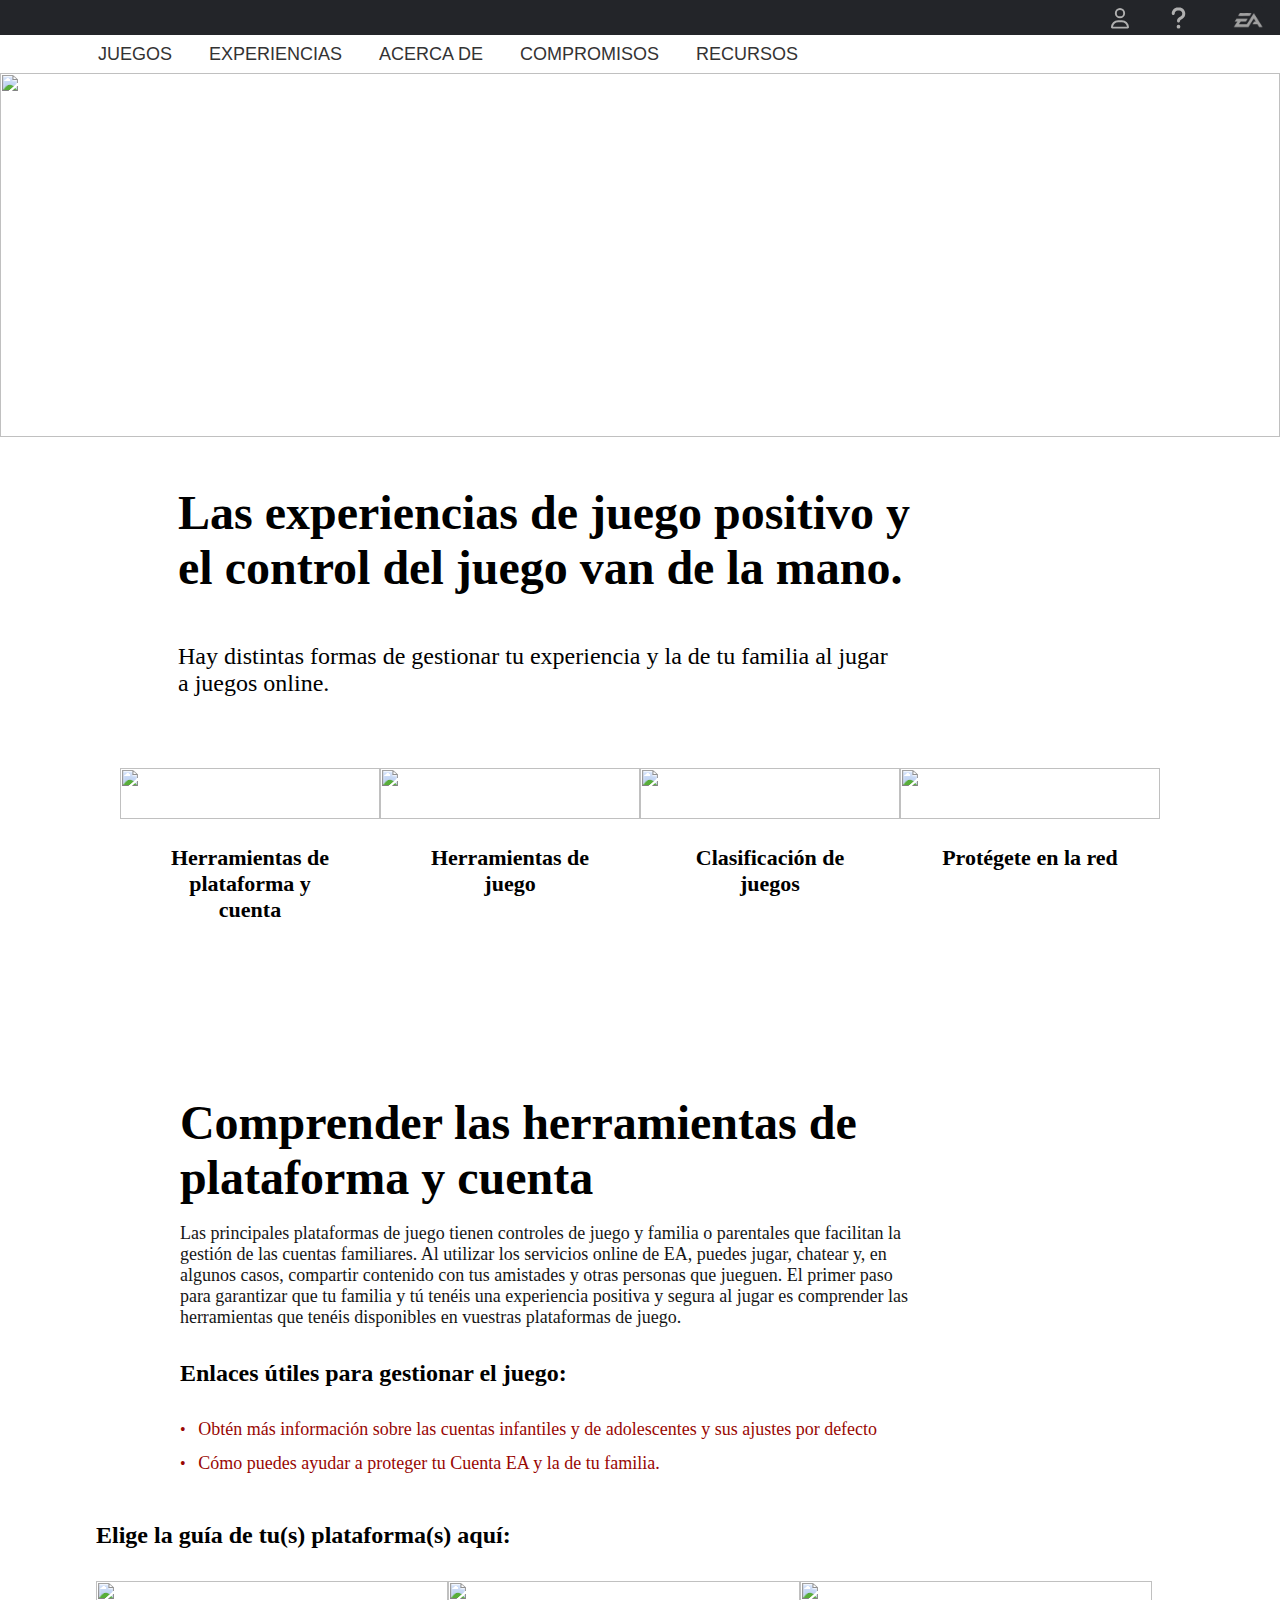
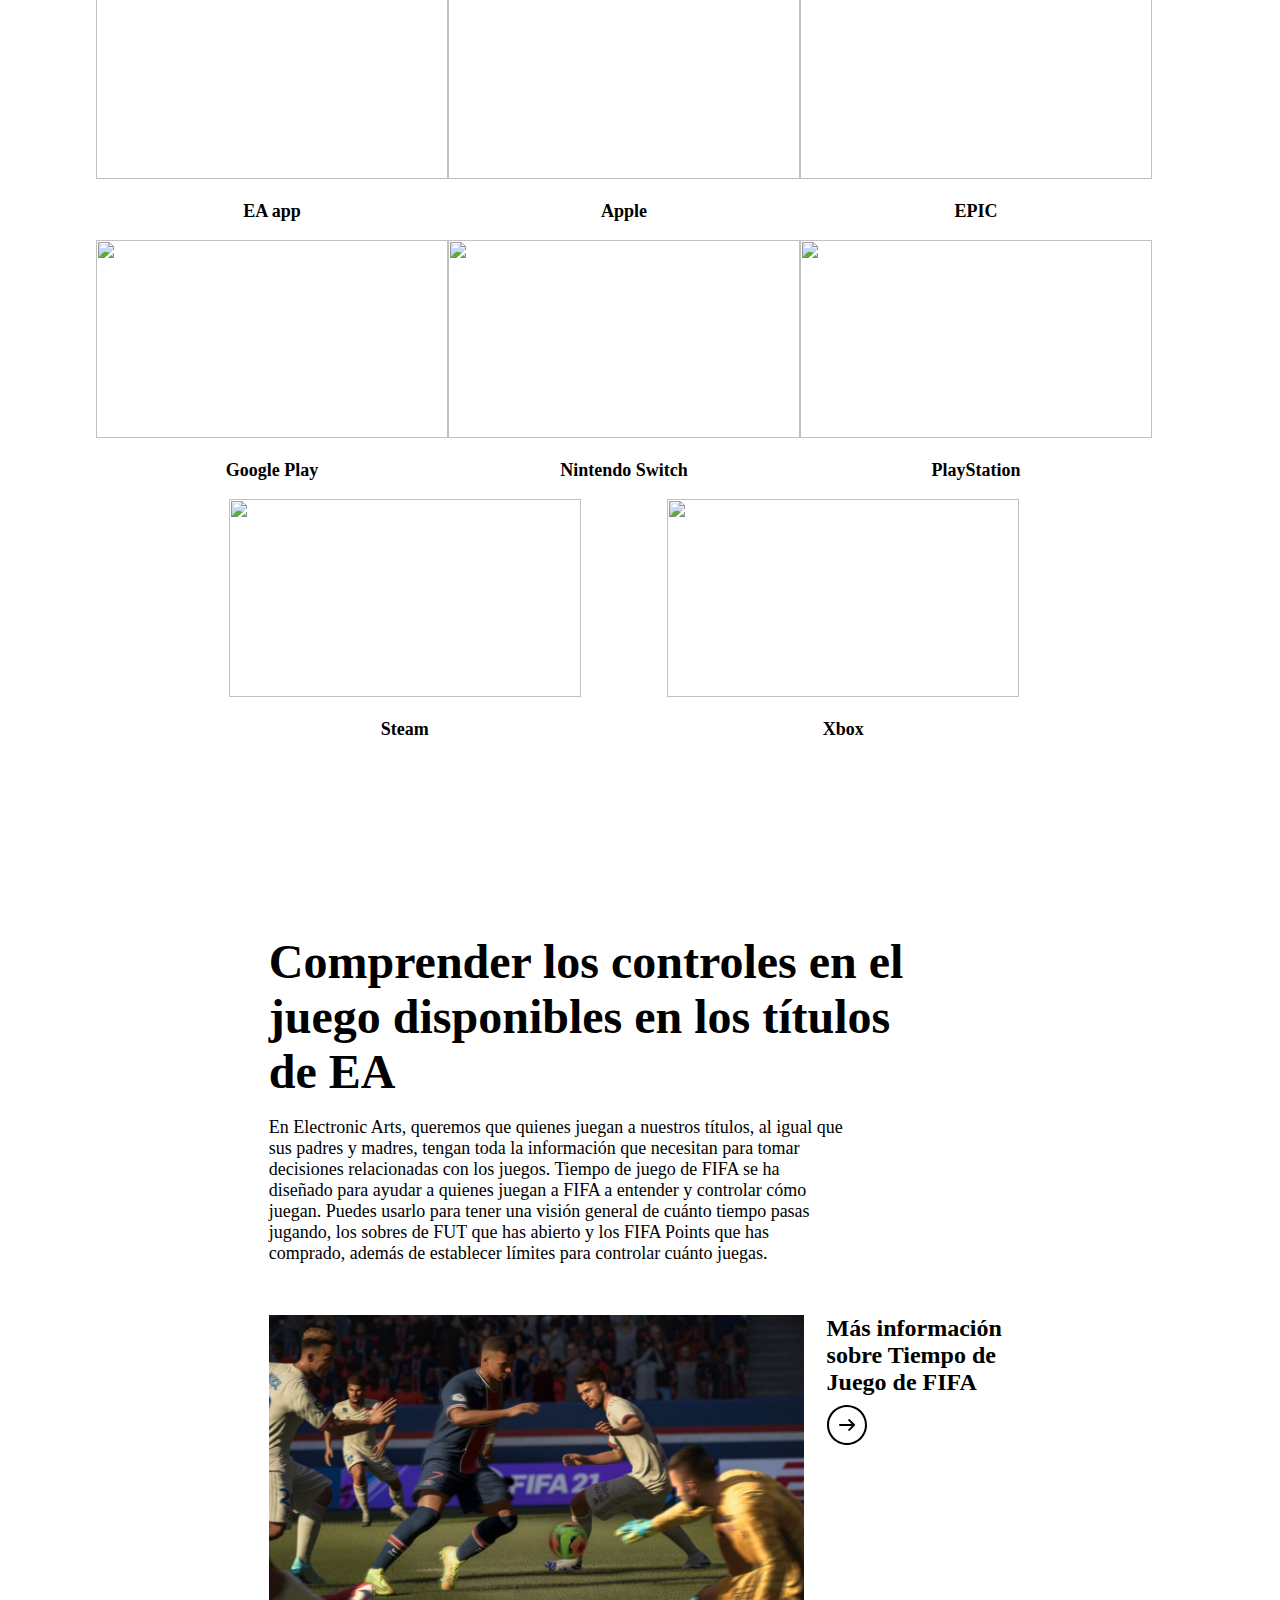
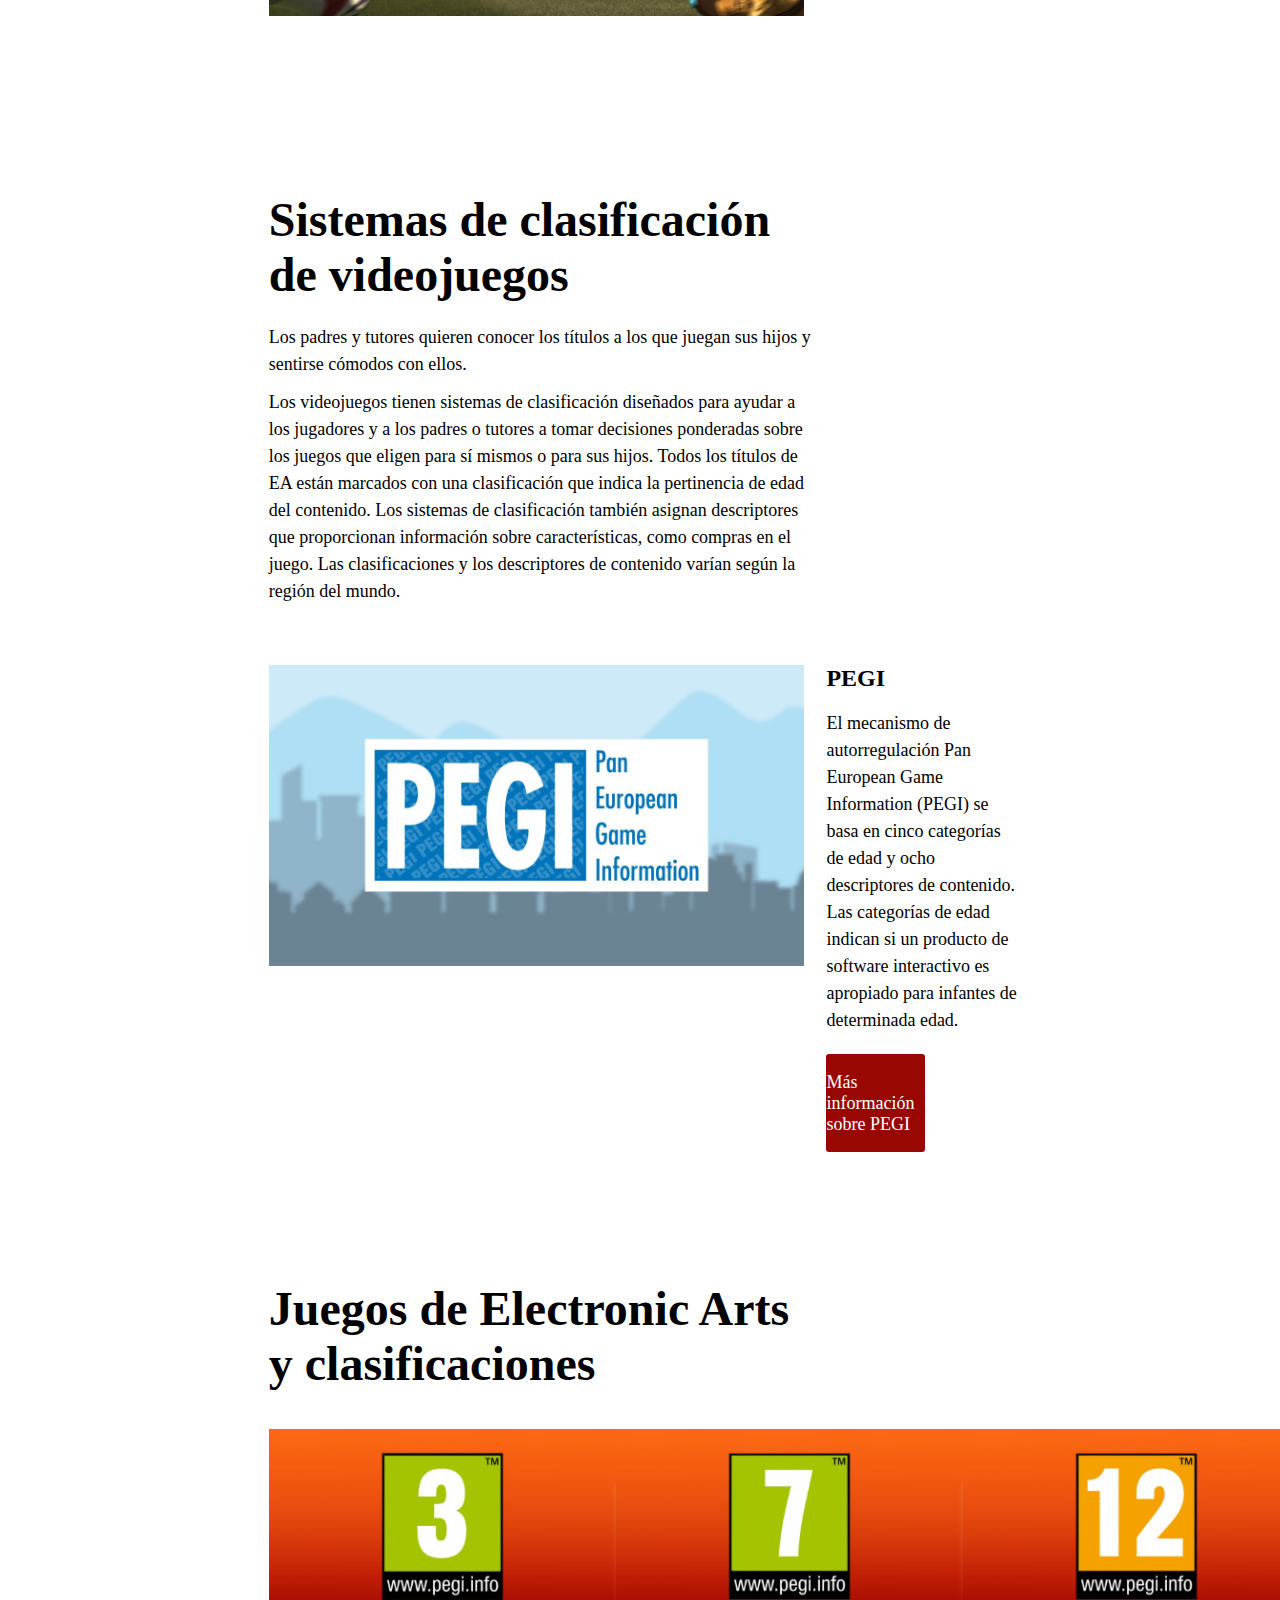
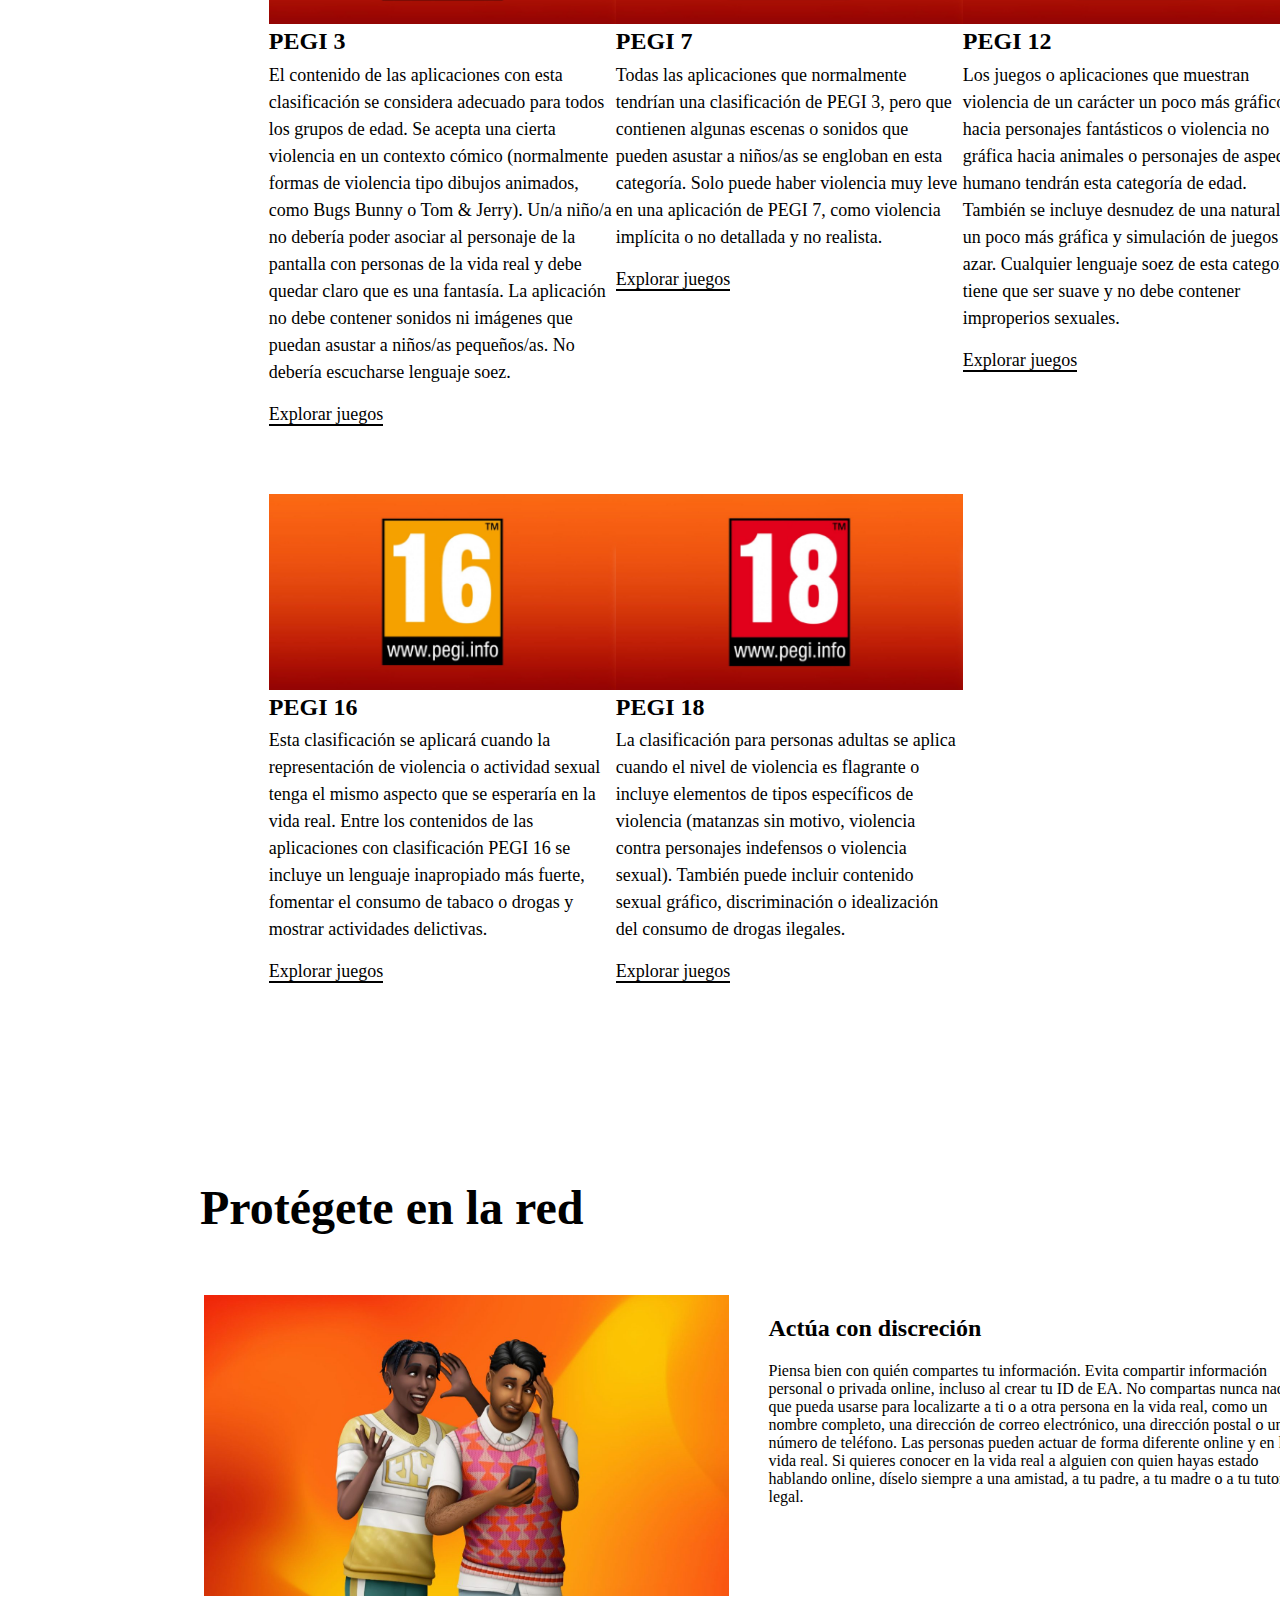
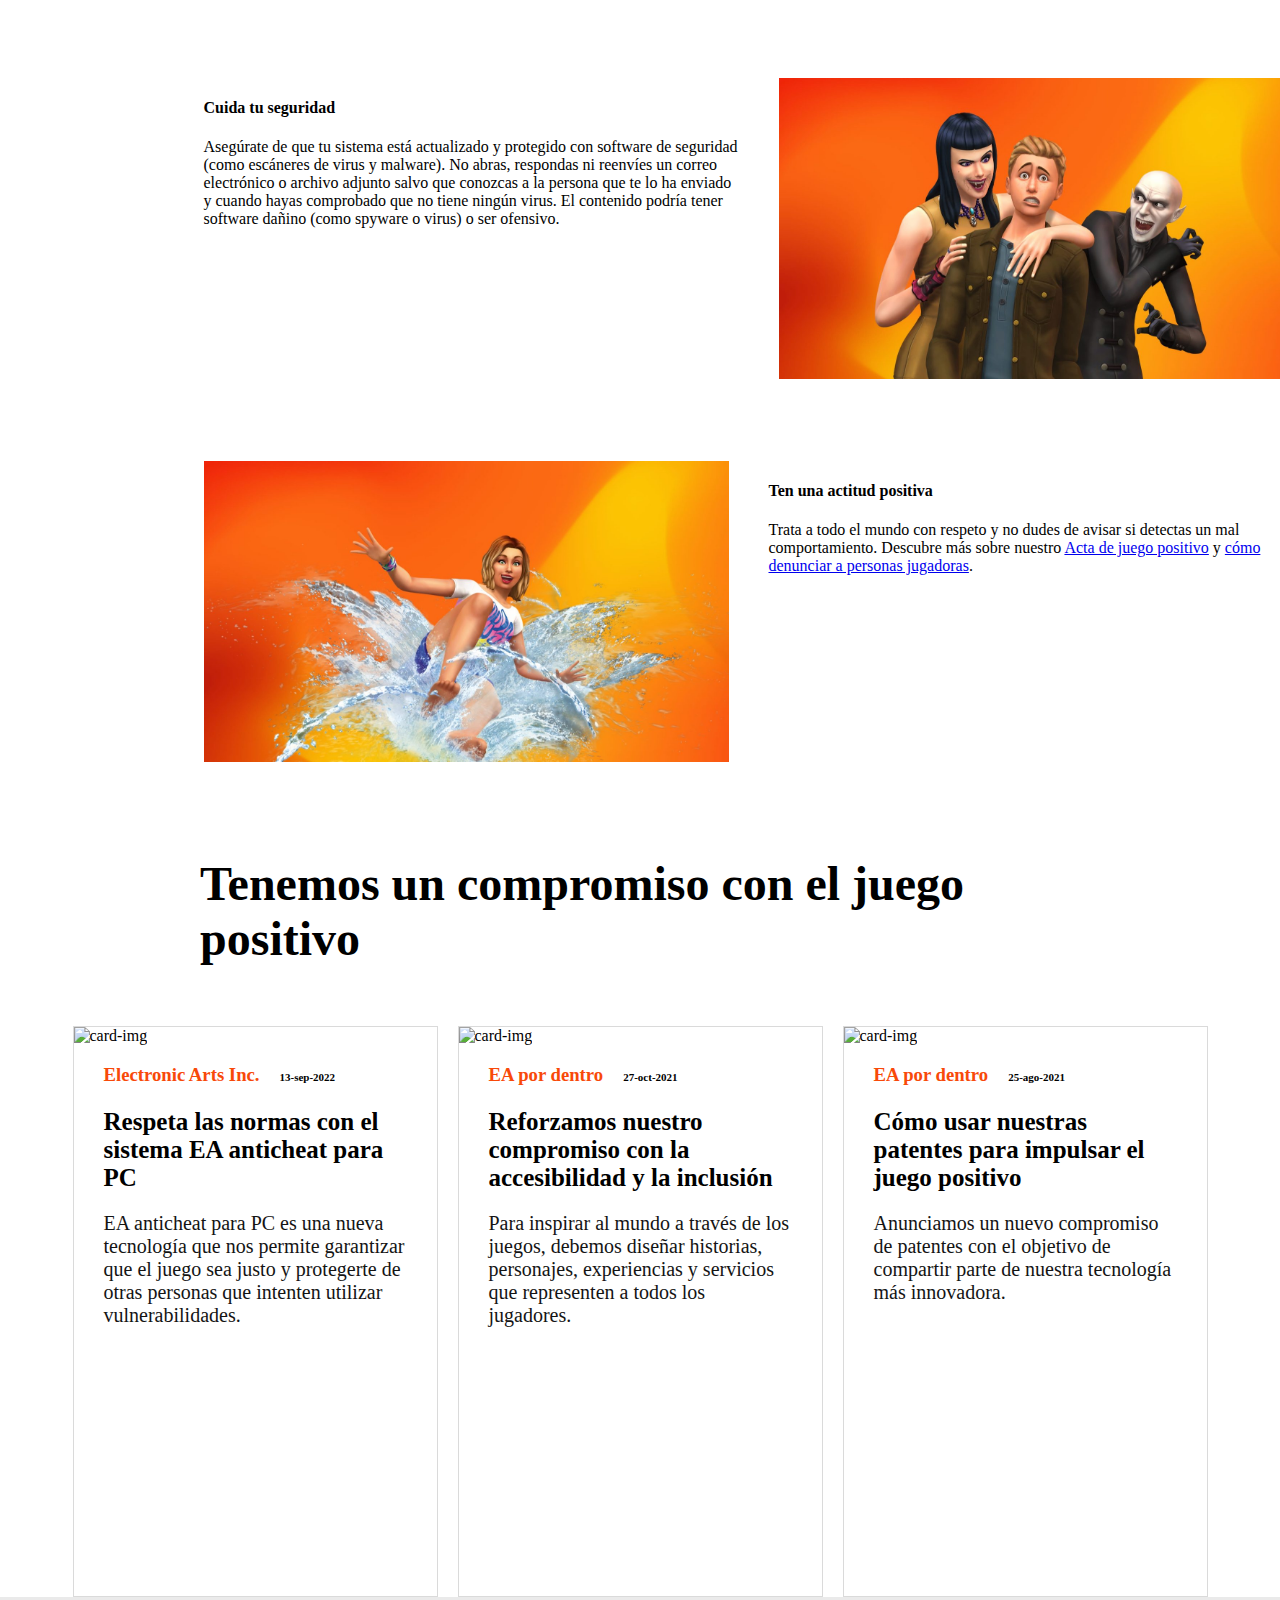
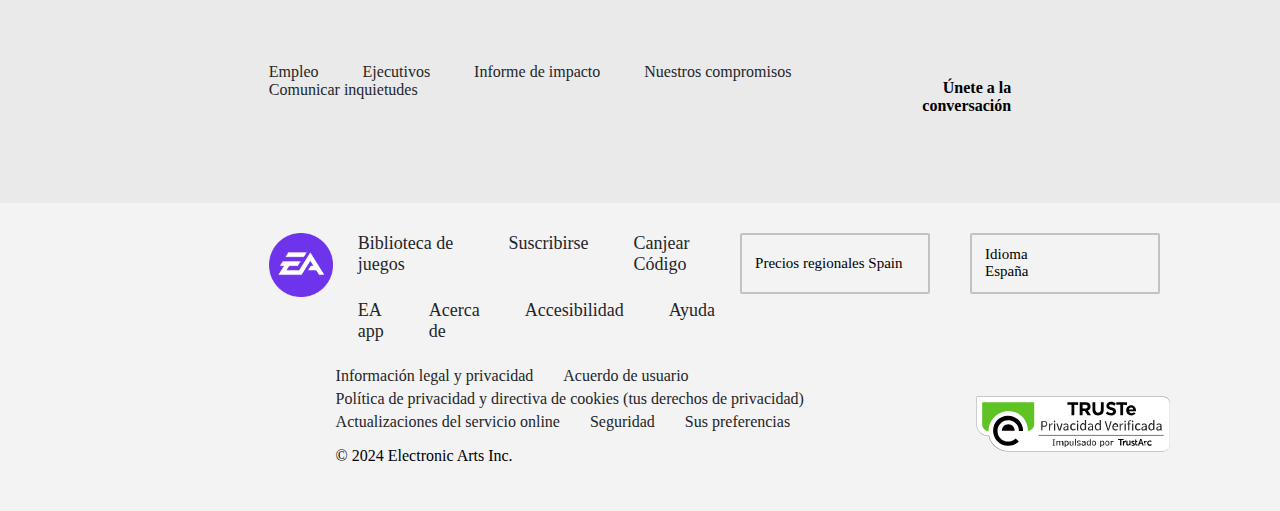
==== commit a1d4b82c: "Merge branch 'ea-herramientas-middle' into development" ====
--- a/ea-herramientas/index.html
+++ b/ea-herramientas/index.html
@@ -491,7 +491,7 @@
       </div>
       <div class="footer-bottom">
         <div class="footer-bottom-nav">
-          <img src="assets/footer/medallion-violet.png" alt="ea icon" />
+          <img src="assets/footer/medallion-violet.png" alt="ea icon" id="ea-logo"/>
           <div class="footer-bottom-nav-links">
             <div>
               <a href="https://www.ea.com/es-es/games/library">Biblioteca de juegos</a>
--- a/ea-herramientas/style.css
+++ b/ea-herramientas/style.css
@@ -28,7 +28,7 @@
       justify-content: flex-end;
       background-color: #232529;
       color: white;
-      height: 2vw;
+      height: 2%;
       margin: 0;
       padding: 0 32px 0 0;
       position: relative;
@@ -83,6 +83,23 @@
     max-height: 3vw;
     height: 3vw;
   }
+  .menu-overlay {
+    position: fixed;
+    top: 0;
+    left: 0;
+    width: 100%;
+    height: 100%;
+    background: rgba(0, 0, 0, 0.5);
+    display: none;
+    z-index: 1000;
+  }
+  .menu-overlay-visible {
+    display: block;
+  }
+  .hamburguer-dpd-hidden a,
+  .hamburguer-dpd-hidden img {
+    display: block;
+  }
   
   .hamburguer-menu {
     margin-inline-start: 10px;
@@ -95,13 +112,17 @@
     }
   
     & .hamburguer-icon:hover {
-      color: #ff4747;
+      color: #a01915;
+      transform: scale(1.5);
     }
   
     & .close-icon {
       width: 20px;
       height: 20px;
     }
+    & .close-icon:hover{
+      color: #a01915;
+    }
   
     & .hb-allgames {
       display: flex;
@@ -120,11 +141,13 @@
       position: absolute;
       top: 96px;
       left: 0px;
-      z-index: 1;
       padding-top: 1vw;
       padding-left: 1vw;
       padding-right: 2vw;
       padding-bottom: 2vw;
+      z-index: 2000; 
+      max-height: calc(93vh - 96px); 
+      overflow-y: auto;
     }
   
     & .hb-grid {
@@ -329,7 +352,7 @@
   }
   
   .header-link:hover {
-    color: #ff4747;
+    color: #a01915;
   }
   .header-list-divider {
     color: black;
@@ -347,7 +370,7 @@
     }
   
     & .header-games-button:hover {
-      color: #ff4747;
+      color: #a01915;
     }
   
     & .header-games-hidden {
@@ -395,7 +418,7 @@
     }
   
     & .header-experiencies-button:hover {
-      color: #ff4747;
+      color: #a01915;
     }
   
     & .header-experiencies-hidden {
@@ -430,7 +453,7 @@
     }
   
     & .header-about-button:hover {
-      color: #ff4747;
+      color: #a01915;
     }
   
     & .header-about-hidden {
@@ -464,7 +487,7 @@
     }
   
     & .header-commitments-button:hover {
-      color: #ff4747;
+      color: #a01915;
     }
   
     & .header-commitments-hidden {
@@ -498,7 +521,7 @@
     }
   
     & .header-resources-button:hover {
-      color: #ff4747;
+      color: #a01915;
     }
   
     & .header-resources-hidden {
@@ -612,6 +635,7 @@
 }
 
 .choose-platforms{
+  padding-inline-end: 2.5%;
   & .platforms-fst-grid{
     display: grid;
     grid-template-columns: repeat(3, 1fr);
@@ -628,7 +652,6 @@
   & h4{
     font-size: 24px;
     font-weight: 600;
-    left: -1.8%;
   }
   & .platforms-img{
     width: 352px;
@@ -644,169 +667,165 @@
 /* BODY BOTTOM */
 
 .controles-juego {
+  display: flex;
+  flex-direction: column;
+  margin: 10% 20%;
+  padding-left: 1%;
+  & .controles-juego-top {
     display: flex;
     flex-direction: column;
-    margin: 10% 20%;
-    padding-left: 1%;
-    & .controles-juego-top{
+    margin-right: 15%;
+    & h3 {
+      font-size: 48px;
+      font-weight: bolder;
+      margin-bottom: 0;
+    }
+    & p {
+      font-size: 18px;
+      margin-right: 10%;
+      margin-bottom: 8%;
+    }
+  }
+  & .controles-juego-bottom {
+    display: flex;
+    gap: 3%;
+    & img {
+      width: 536px;
+      height: 301px;
+    }
+    & div {
+      display: flex;
+      flex-direction: column;
+      gap: 3%;
+      & a {
         display: flex;
-        flex-direction: column;
-        margin-right: 15%;
-        & h3{
-            font-size: 48px;
-            font-weight: bolder;
-            margin-bottom: 0;
-        }
-        & p {
-            font-size: 18px;
-            margin-right: 10%;
-            margin-bottom: 8%;
-        }
-    }
-    & .controles-juego-bottom{
-        display: flex;
-        gap: 3%;
-        & img{
-            width: 536px;
-            height: 301px;
-        }
-        & div{
-            display: flex;
-            flex-direction: column;
-            gap: 3%;
-            & a{
-                display: flex;
-                flex-wrap: wrap;
-                font-size: 24px;
-                text-decoration: none;
-                color: black;
-                font-weight: bolder;
-                & img{
-                    width: 40px;
-                    height: 40px;
-                }
-            }
-        }
-    }
-}
-
-.sist-clasificacion-videojuegos{
+        flex-wrap: wrap;
+        font-size: 24px;
+        text-decoration: none;
+        color: black;
+        font-weight: bolder;
+        & img {
+          width: 40px;
+          height: 40px;
+        }
+      }
+    }
+  }
+}
+
+.sist-clasificacion-videojuegos {
+  display: flex;
+  flex-direction: column;
+  margin: 10% 20%;
+  padding-left: 1%;
+  & .sist-clasificacion-videojuegos-top {
     display: flex;
     flex-direction: column;
-    margin: 10% 20%;
-    padding-left: 1%;
-    & .sist-clasificacion-videojuegos-top{
+    margin-right: 27%;
+    margin-bottom: 8%;
+    & h3 {
+      font-size: 48px;
+      line-height: 55px;
+      margin-bottom: 2%;
+    }
+    & .pegi-top-txt {
+      font-size: 18px;
+      margin-top: 2%;
+      margin-bottom: 0;
+      line-height: 27px;
+    }
+  }
+  & .sist-clasificacion-videojuegos-bottom {
+    display: flex;
+    gap: 3%;
+    & img {
+      width: 535px;
+      height: 301px;
+    }
+    & .pegi-right-content {
+      display: flex;
+      flex-direction: column;
+
+      & h4 {
+        font-size: 24px;
+        margin-bottom: 0;
+        margin-top: 0;
+      }
+      & .pegi-right-txt {
+        font-size: 18px;
+        line-height: 27px;
+        margin-right: 2%;
+      }
+      & div {
+        height: 20%;
+        width: 50%;
         display: flex;
-        flex-direction: column;
-        margin-right: 27%;
-        margin-bottom: 8%;
-        & h3{
-            font-size: 48px;
-            line-height: 55px;
-            margin-bottom: 2%;
-        }
-        & .pegi-top-txt {
-            font-size: 18px;
-            margin-top: 2%;
-            margin-bottom: 0;
-            line-height: 27px;
-        }
-    }
-    & .sist-clasificacion-videojuegos-bottom{
-        display: flex;
-        gap: 3%;
-        & img{
-            width: 535px;
-            height: 301px;
-        }
-        & .pegi-right-content{
-            display: flex;
-            flex-direction: column;
-            
-            & h4{
-                font-size: 24px;
-                margin-bottom: 0;
-                margin-top: 0;
-            }
-            & .pegi-right-txt{
-                font-size: 18px;
-                line-height: 27px;
-                margin-right: 2%;
-            }
-            & div{
-                height: 20%;
-                width: 50%;
-                display: flex;
-                position: relative;
-                align-items: center;
-                justify-content: center;
-                margin-top: 1%;
-                & button{
-                    position: absolute;
-                    background-color: #990703;
-                    color: white;
-                    width: 100%;
-                    height: 100%;
-                    border: none;
-                    border-radius: 3px;
-                    
-                }
-                & button:hover{
-                    transform: scale(1.04);
-                }
-                & #button-txt{
-                    color: white;
-                    position: relative;
-                    font-size: 18px;
-                }
-            }
-        }
-    }
-}
-
-
-.clasificacion-videojuegos{
-    display: flex;
-    flex-direction: column;
-    margin: 10% 20%;
-    padding-left: 1%;
-    & h3 {
-        font-size: 48px;
-        line-height: 55px;
-        margin: 0 27% 5% 0;
-    }
-    & .clasificacion-videojuegos-grid{
-        display: grid;
-        grid-template-columns: repeat(3, 1fr);
-        & .clasificacion-videojuegos-card{
-            width: 347px;
-            margin-bottom: 20%;
-            & img{
-                width: 347px;
-            }
-            & h4{
-                font-size: 24px;
-                margin: 0 0 1%;
-            }
-            & p{
-                font-size: 18px;
-                line-height: 27px;
-                margin-top: 2%;
-            }
-            & a{
-                font-size: 18px;
-                text-decoration: none;
-                color: black;
-                border-bottom: 2px solid black;
-            }
-            & a:hover{
-                color: #990703;
-            }
-            
-        }
-    }
-}
-
+        position: relative;
+        align-items: center;
+        justify-content: center;
+        margin-top: 1%;
+        & button {
+          position: absolute;
+          background-color: #990703;
+          color: white;
+          width: 100%;
+          height: 100%;
+          border: none;
+          border-radius: 3px;
+        }
+        & button:hover {
+          transform: scale(1.04);
+        }
+        & #button-txt {
+          color: white;
+          position: relative;
+          font-size: 18px;
+        }
+      }
+    }
+  }
+}
+
+.clasificacion-videojuegos {
+  display: flex;
+  flex-direction: column;
+  margin: 10% 20%;
+  padding-left: 1%;
+  & h3 {
+    font-size: 48px;
+    line-height: 55px;
+    margin: 0 27% 5% 0;
+  }
+  & .clasificacion-videojuegos-grid {
+    display: grid;
+    grid-template-columns: repeat(3, 1fr);
+    & .clasificacion-videojuegos-card {
+      width: 347px;
+      margin-bottom: 20%;
+      & img {
+        width: 347px;
+      }
+      & h4 {
+        font-size: 24px;
+        margin: 0 0 1%;
+      }
+      & p {
+        font-size: 18px;
+        line-height: 27px;
+        margin-top: 2%;
+      }
+      & a {
+        font-size: 18px;
+        text-decoration: none;
+        color: black;
+        border-bottom: 2px solid black;
+      }
+      & a:hover {
+        color: #990703;
+      }
+    }
+  }
+}
 
 .proteccion-red-divs {
   width: 1467px;
@@ -840,9 +859,6 @@
   height: 569px;
   border: 1px solid rgb(218, 218, 218);
 }
-.herramientas-link {
-  color: #da6403;
-}
 .cards-image-top {
   width: 363px;
 }
@@ -887,4 +903,235 @@
 }
 .bottom-readmore:hover {
   transform: scale(1.04);
-}+}
+
+
+footer {
+  width: 100vw;
+}
+
+.footer-greyspace {
+  padding: 2% 21% 0;
+
+  background-color: #eaeaea;
+  height: 20vh;
+  & .footer-condition {
+    & p {
+      margin: 0;
+      padding-bottom: 16px;
+      border-bottom: 1px solid black;
+      font-size: 14px;
+    }
+    & a {
+      color: #ff4747;
+      text-decoration: none;
+    }
+  }
+  & .footer-top {
+    display: flex;
+    padding: 40px 0 40px 0;
+    justify-content: space-between;
+    & .footer-top-left-links {
+      & a {
+        padding-right: 40px;
+        text-decoration: none;
+        color: #232529;
+      }
+      & a:hover {
+        color: #ff4747;
+      }
+    }
+    & .footer-top-right-links {
+      & h3 {
+        font-size: 16px;
+        text-align: right;
+        font-stretch: expanded;
+      }
+      & .footer-media-links {
+        font-size: 22px;
+        text-align: right;
+        display: flex;
+        & a {
+          color: #232529;
+          transition: font-size 0.3s;
+          margin-inline-end: 32px;
+          transition: font-size 0.3s, margin-inline-end 0.3s;
+        }
+        & a:hover {
+          font-size: 25px;
+          margin-inline-end: 29px;
+        }
+        & .footer-twitch-icon {
+          margin-inline-end: 0;
+        }
+        & .footer-twitch-icon:hover {
+          margin-inline-end: 0;
+        }
+      }
+    }
+  }
+}
+
+.footer-bottom {
+  display: flex;
+  flex-direction: column;
+  background-color: #f3f3f3;
+  padding: 30px 21%;
+  gap: 25px;
+  & .footer-bottom-nav {
+    display: flex;
+    gap: 25px;
+    justify-content: space-between;
+    & img {
+      height: 64px;
+    }
+    & .footer-bottom-nav-links {
+      display: flex;
+      flex-direction: column;
+      width: 550px;
+      gap: 25px;
+      & div {
+        display: flex;
+        gap: 45px;
+      }
+      & a {
+        text-decoration: none;
+        font-size: 18px;
+        color: #232529;
+      }
+    }
+    & .footer-bottom-nav-btns {
+      display: flex;
+      gap: 40px;
+      & button {
+        position: absolute;
+        border-radius: 2px;
+        width: 100%;
+        height: 100%;
+        background-color: transparent;
+        border: 2px solid #c2c2c2;
+        z-index: 1;
+      }
+      & button:hover {
+        transform: scale(1.04);
+      }
+      & p {
+        position: relative;
+        display: inline-flex;
+        align-items: center;
+        font-family: "Electronic Arts Text";
+        font-size: 15px;
+        padding: 15px;
+        text-align: left;
+        justify-content: space-between;
+        margin: 0;
+        width: 100%;
+      }
+    }
+  }
+}
+.footer-menu-btn-container {
+  width: 190px;
+  height: 61px;
+
+  display: flex;
+  position: relative;
+  align-items: center;
+  justify-content: center;
+}
+.footer-bottom-info {
+  display: flex;
+  justify-content: space-between;
+  & .footer-bottom-copyright {
+    margin-left: 9%;
+    & .footer-bottom-privacy {
+      width: 630px;
+      display: flex;
+      gap: 5px 30px;
+      flex-wrap: wrap;
+      & a {
+        text-decoration: none;
+        color: #232529;
+      }
+    }
+  }
+}
+
+.region-hidden {
+  display: none;
+}
+.region-visible {
+  display: flex;
+  position: absolute;
+  bottom: -807vh;
+  border: 3px solid lightgray;
+  width: 645px;
+  height: 452px;
+  background-color: #f3f3f3;
+  padding: 10px;
+  & div {
+    display: flex;
+    flex-direction: column;
+    padding: 15px;
+    & a {
+      display: flex;
+      align-items: center;
+      text-decoration: none;
+      height: 47px;
+      width: 130px;
+      border-top: 2px solid #eaeaea;
+      color: #232529;
+    }
+  }
+  & .footer-fourth-column a {
+    width: 105px;
+  }
+}
+
+.language-hidden {
+  display: none;
+}
+
+.language-visible {
+  display: flex;
+  position: absolute;
+  bottom: -807vh;
+  border: 3px solid lightgray;
+  width: 540px;
+  height: 453px;
+  background-color: #f3f3f3;
+  & div {
+    display: flex;
+    flex-direction: column;
+    padding: 20px;
+    & a {
+      display: flex;
+      align-items: center;
+      text-decoration: none;
+      height: 47px;
+      width: 150px;
+      border-top: 2px solid #eaeaea;
+      color: #232529;
+      & i {
+        padding: 5px;
+      }
+    }
+  }
+  & .footer-third-language {
+    height: 423px;
+    & a {
+      width: 120px;
+    }
+  }
+}
+#language i {
+  padding: 5px;
+}
+#footer-no-border {
+  border: none;
+}
+
+.region-visible div a:hover,
+.language-visible div a:hover {
+  text-indent: 10px;
+}
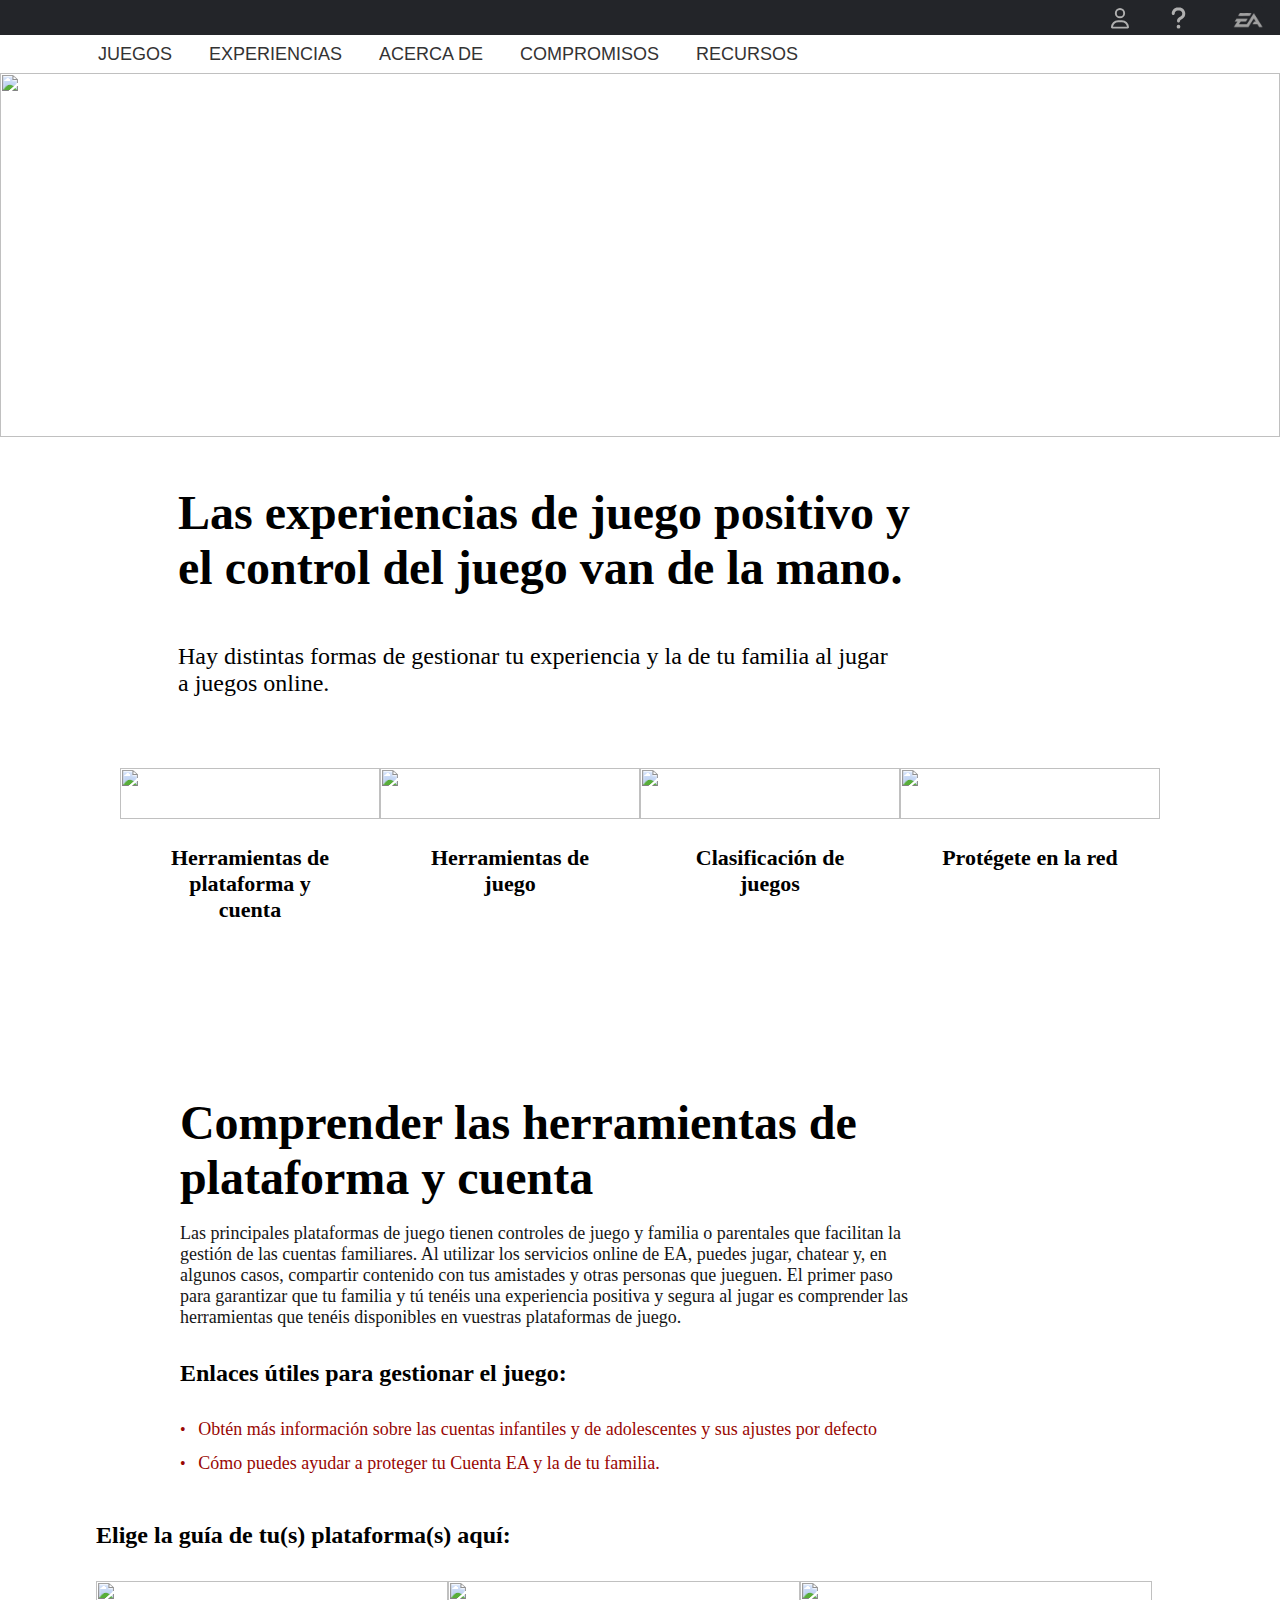
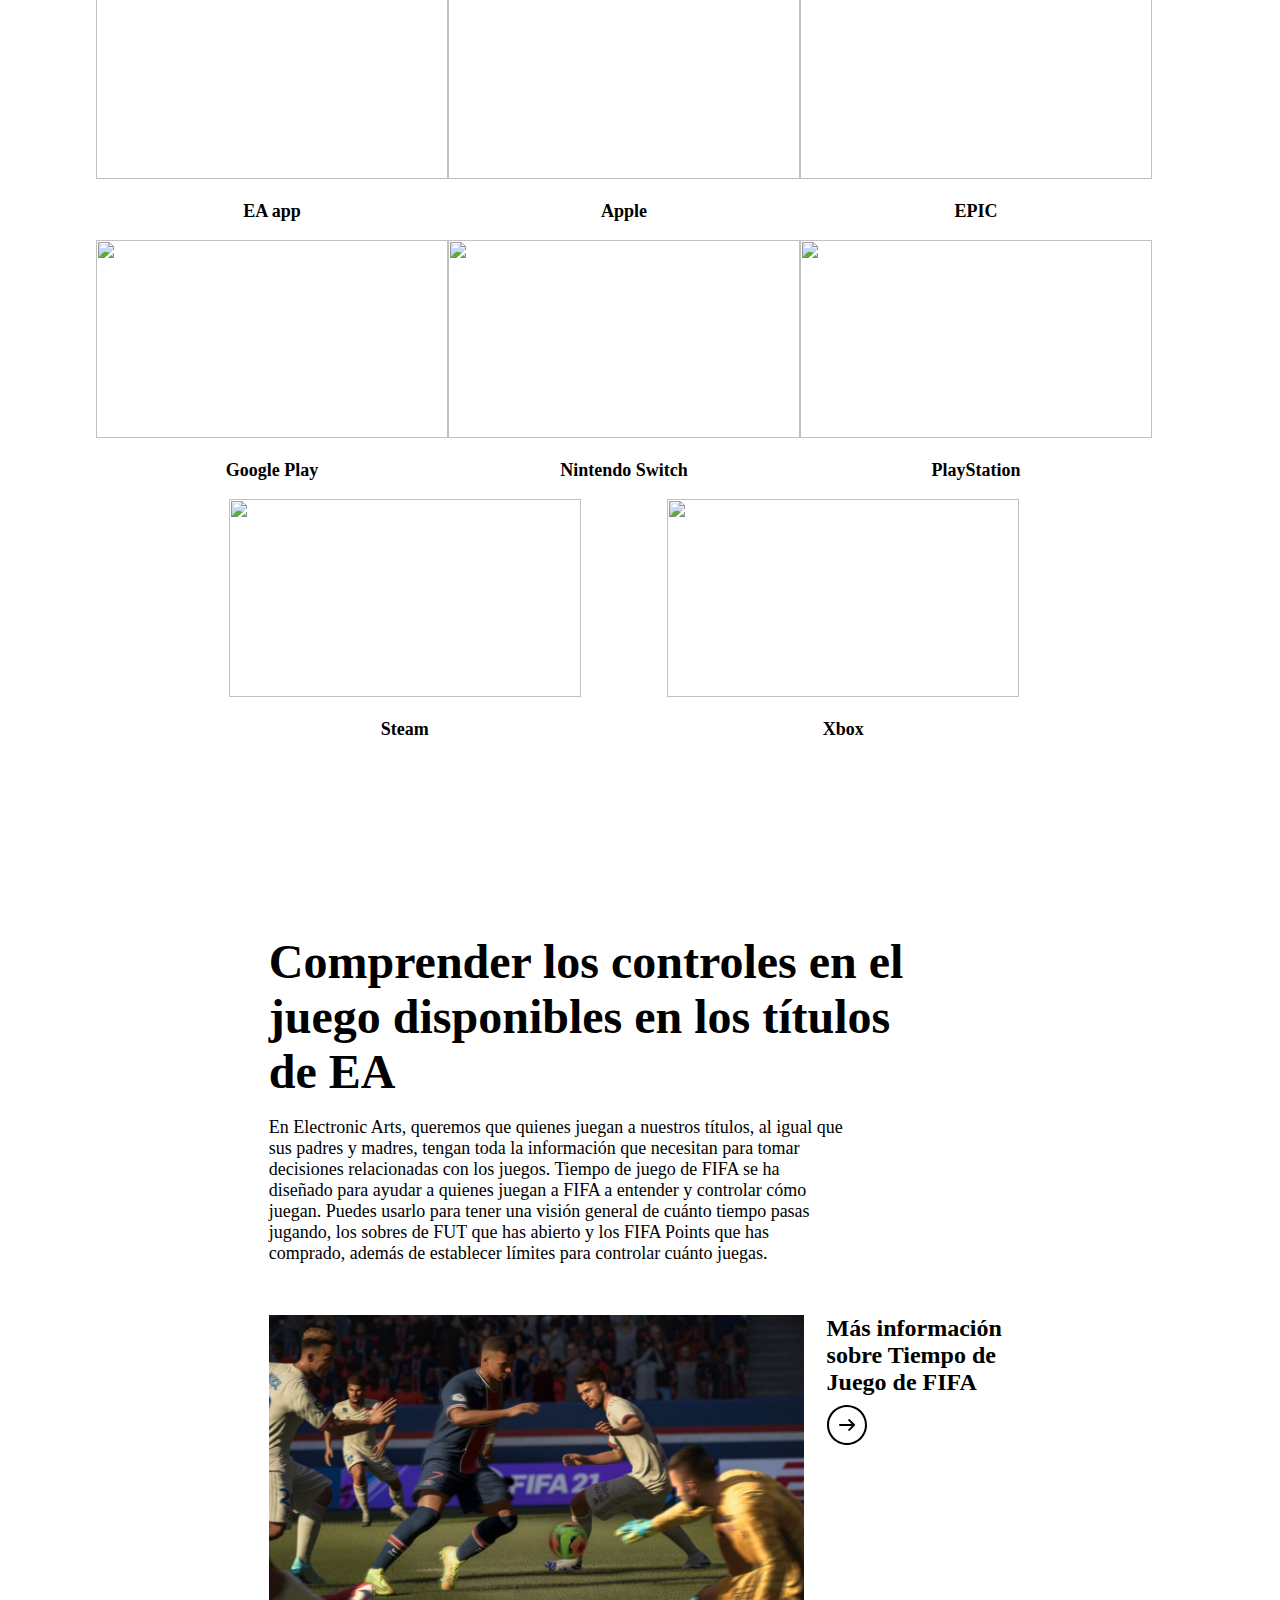
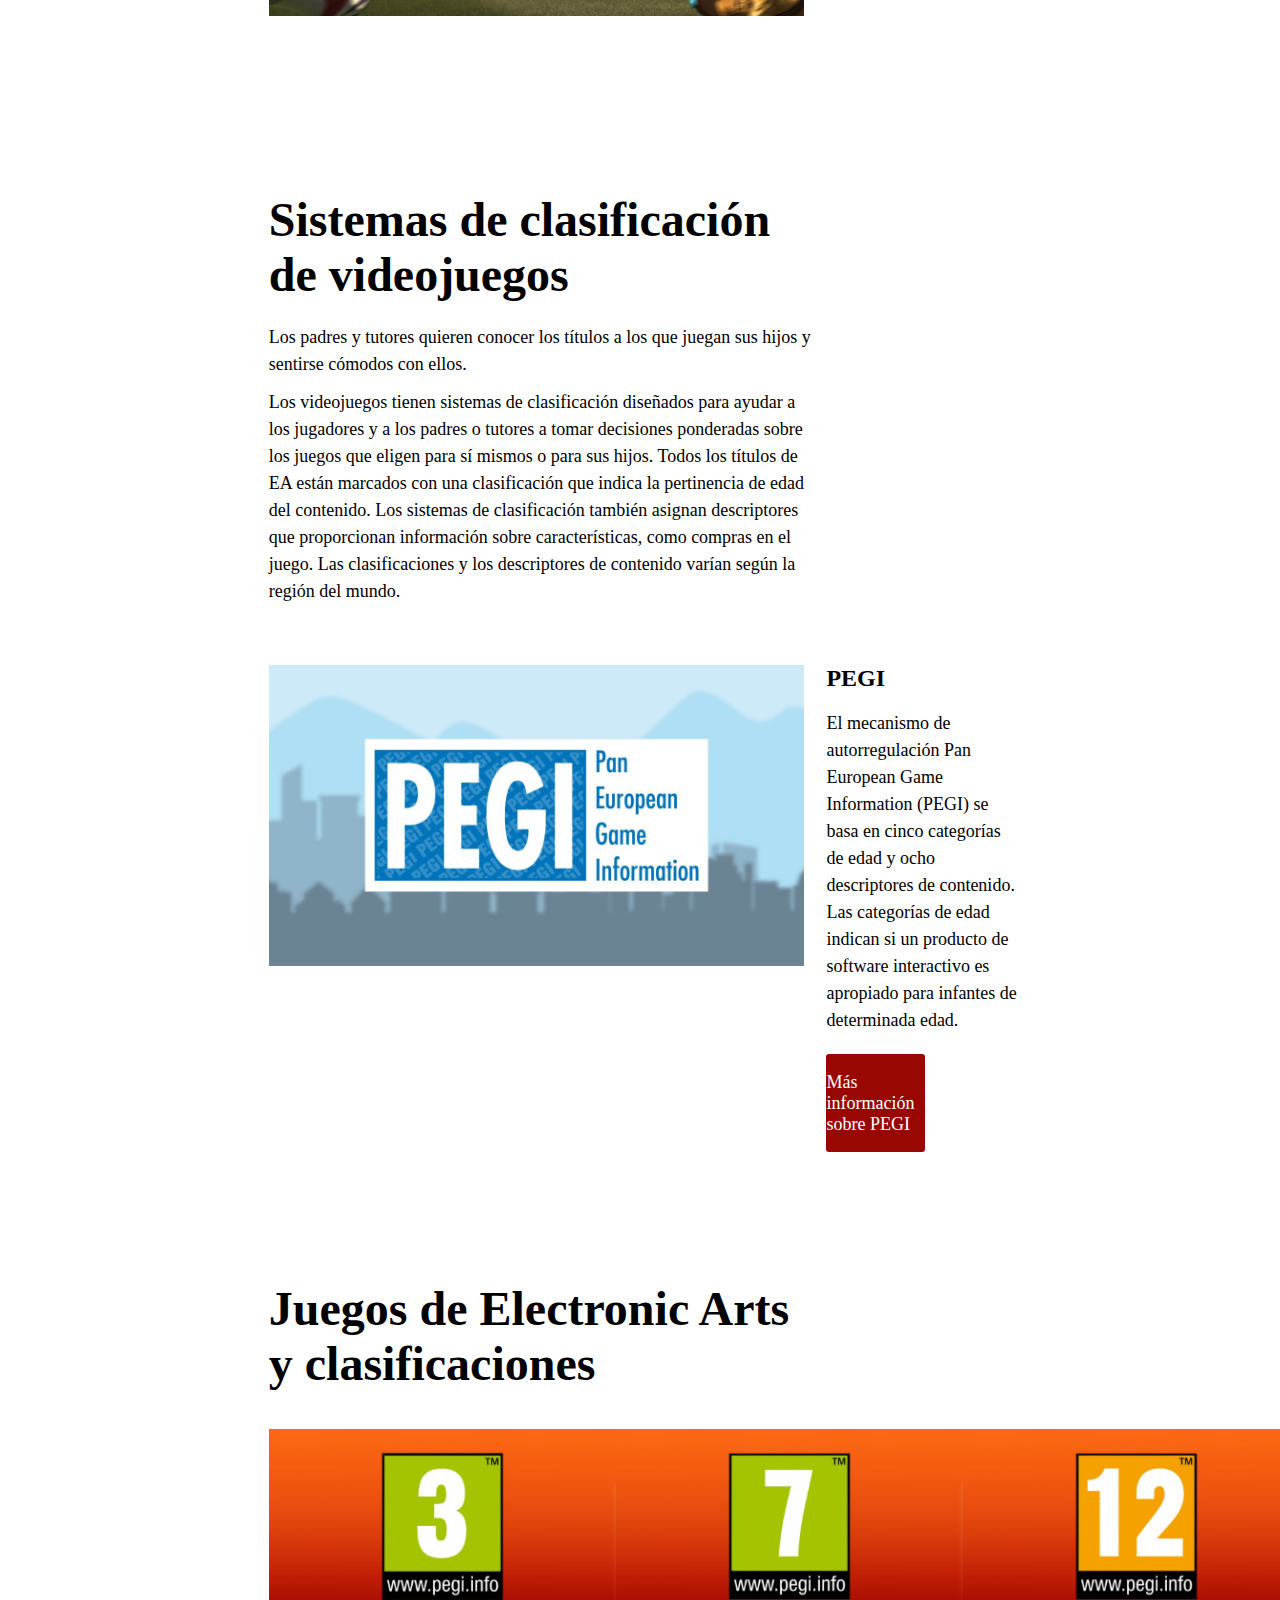
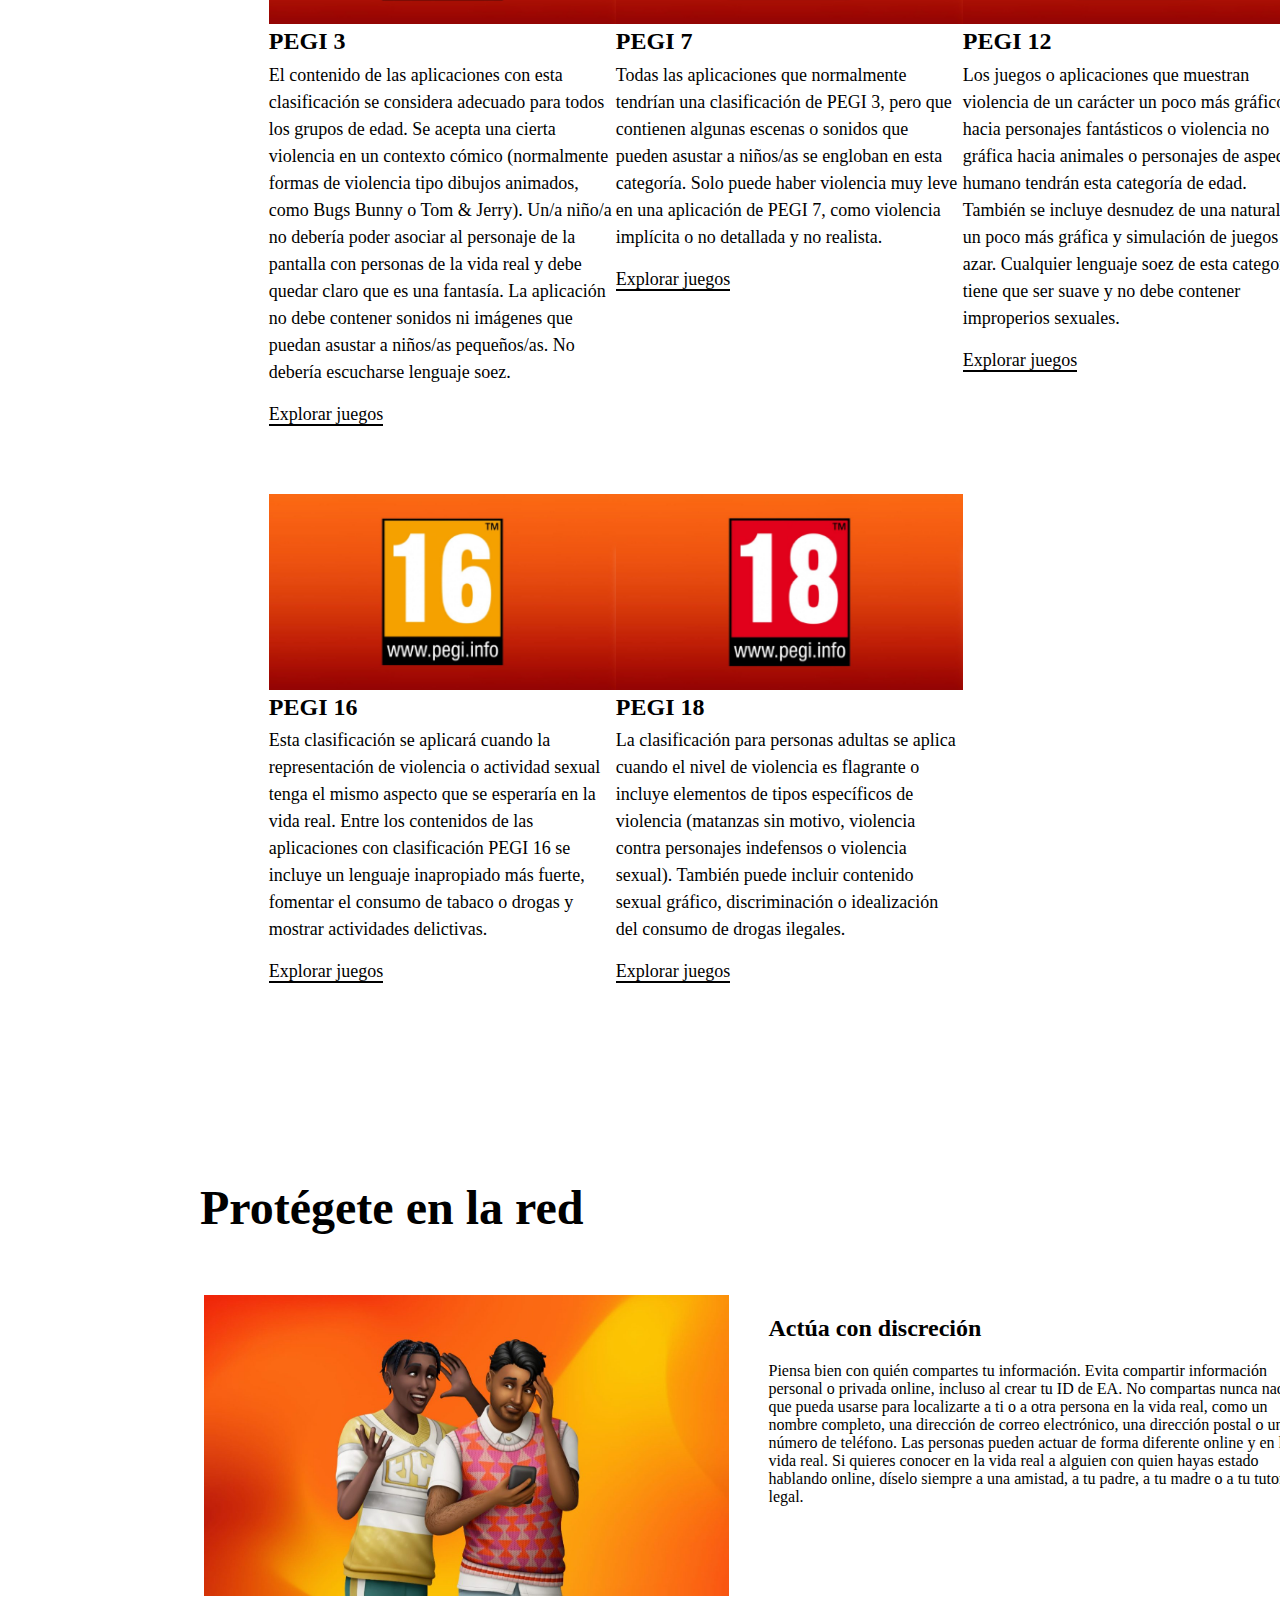
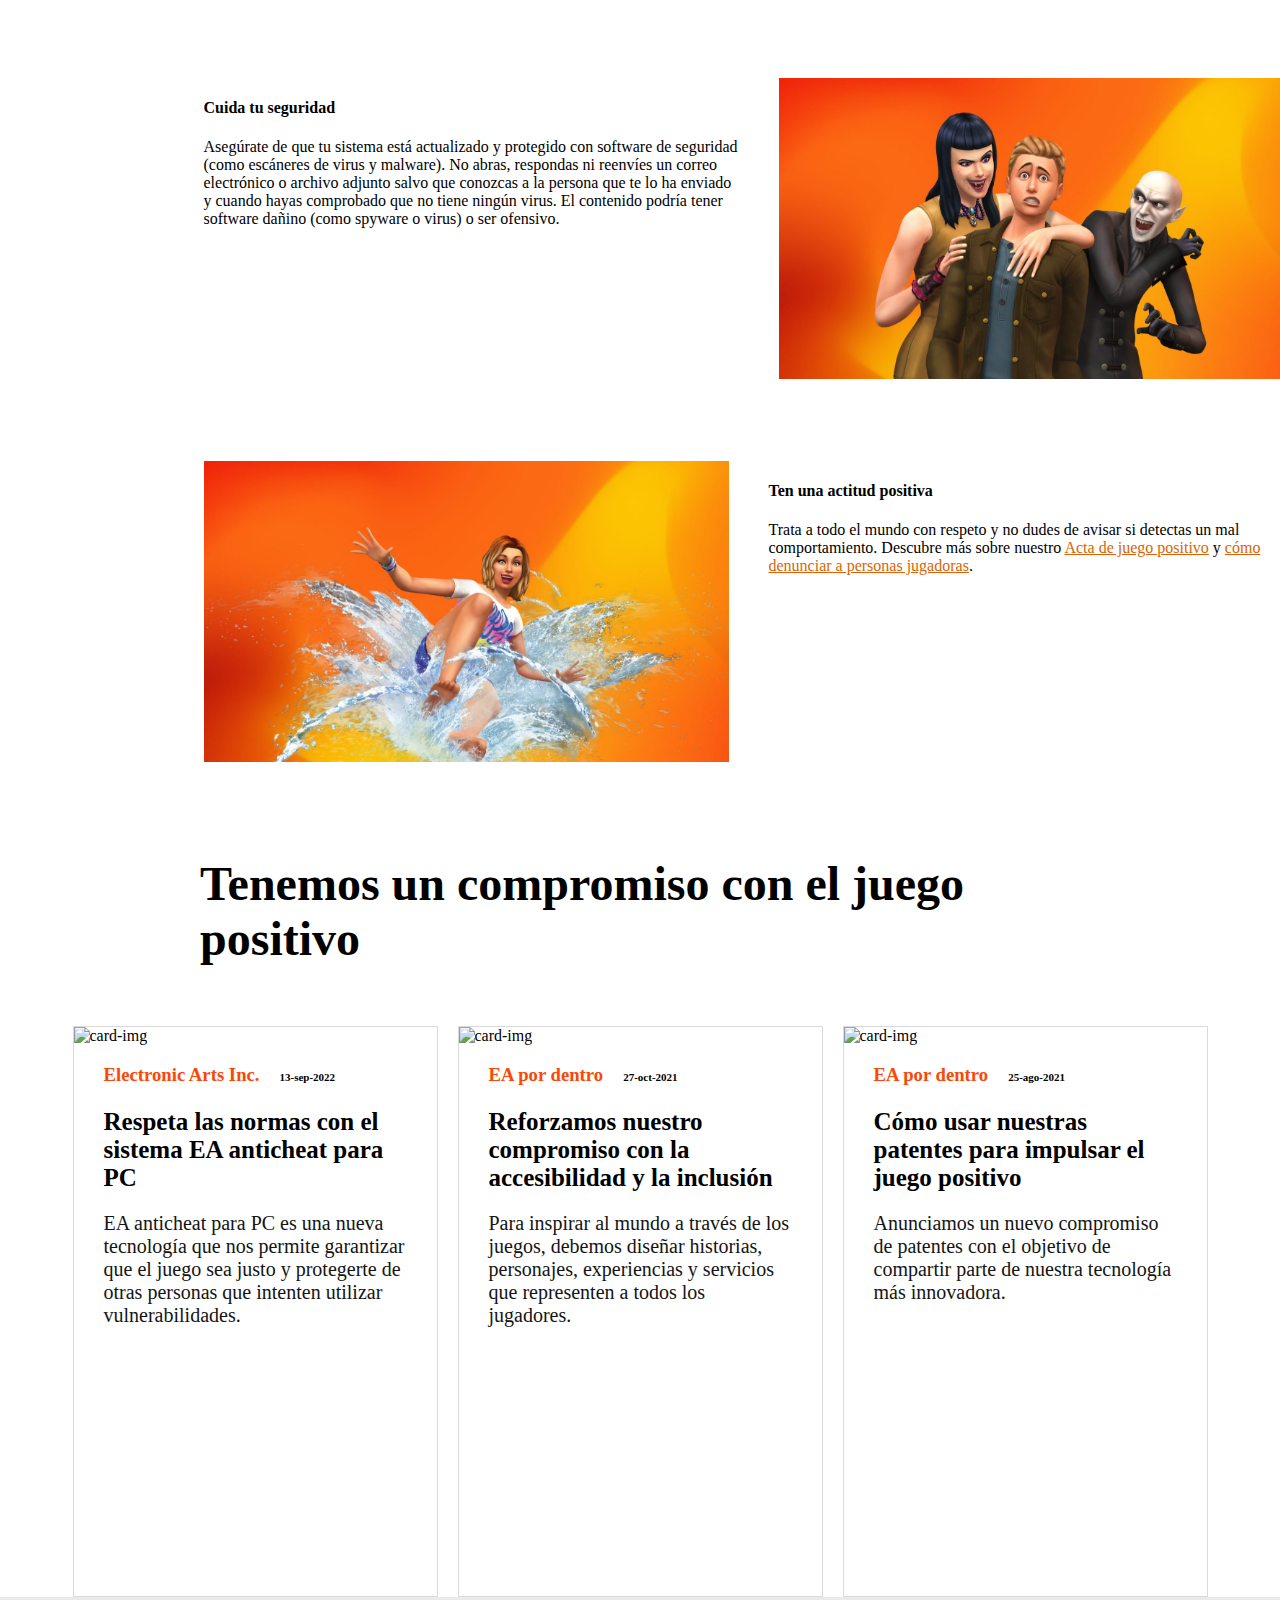
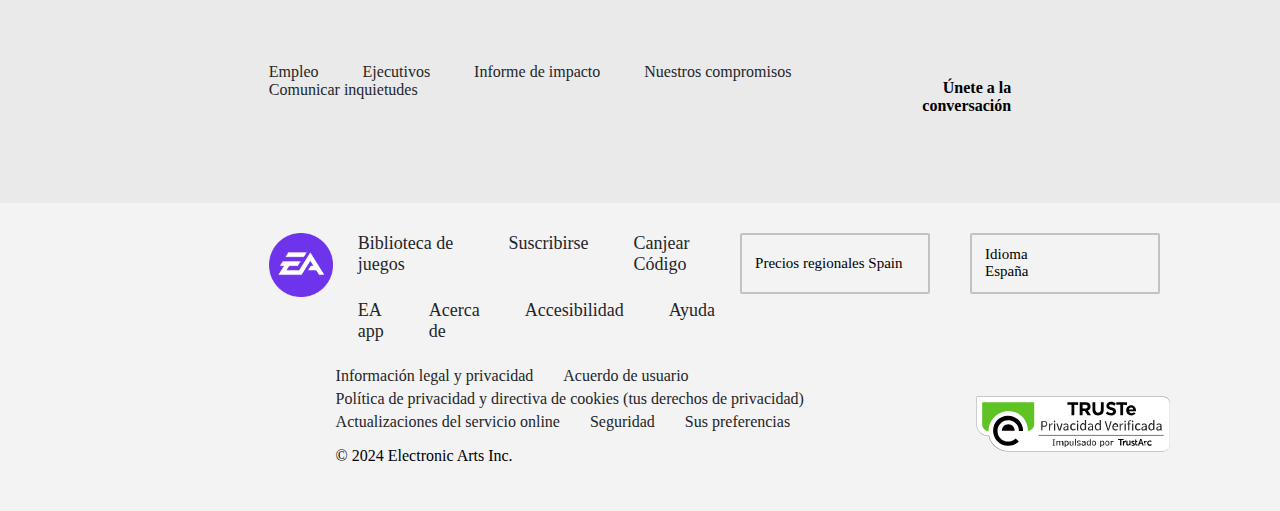
==== commit 5133ca18: "Merge branch 'ea-herramientas-bottom' into development" ====
--- a/ea-herramientas/index.html
+++ b/ea-herramientas/index.html
@@ -408,7 +408,7 @@
         <img class="bottom-img" src="assets/bottom/img3.jpg" alt="3rd img">
         <div class="proteccion-right-text">
           <h4>Ten una actitud positiva</h4>
-          <p class="p-size">Trata a todo el mundo con respeto y no dudes de avisar si detectas un mal comportamiento. Descubre más sobre nuestro <a href="https://www.ea.com/es-es/commitments/positive-play/charter">Acta de juego positivo</a> y <a href="https://help.ea.com/es-es/help/faq/report-players-for-cheating-abuse-and-harassment">cómo denunciar a personas jugadoras</a>.</p>
+          <p class="p-size">Trata a todo el mundo con respeto y no dudes de avisar si detectas un mal comportamiento. Descubre más sobre nuestro <a class="herramientas-link" href="https://www.ea.com/es-es/commitments/positive-play/charter">Acta de juego positivo</a> y <a class="herramientas-link" href="https://help.ea.com/es-es/help/faq/report-players-for-cheating-abuse-and-harassment">cómo denunciar a personas jugadoras</a>.</p>
         </div>
       </div>
     </div>
--- a/ea-herramientas/style.css
+++ b/ea-herramientas/style.css
@@ -859,6 +859,9 @@
   height: 569px;
   border: 1px solid rgb(218, 218, 218);
 }
+.herramientas-link {
+  color: #da6403;
+}
 .cards-image-top {
   width: 363px;
 }
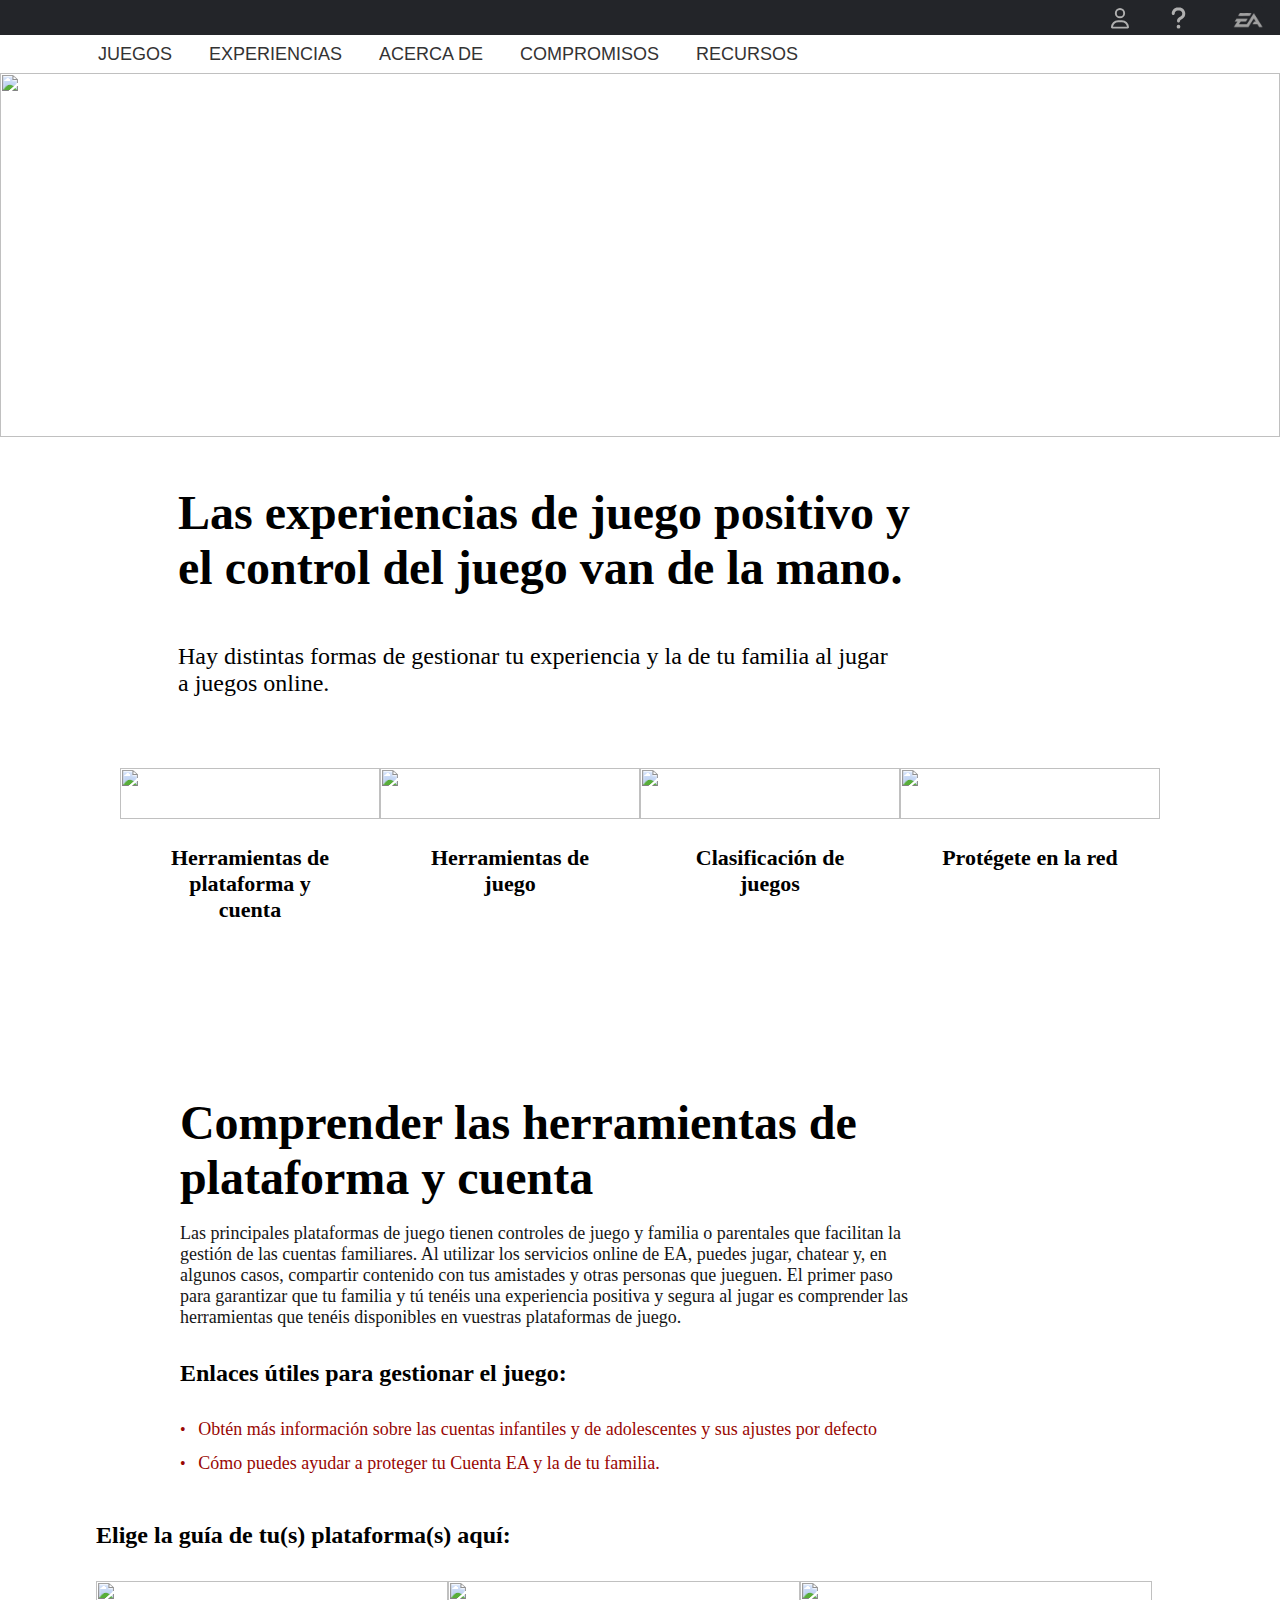
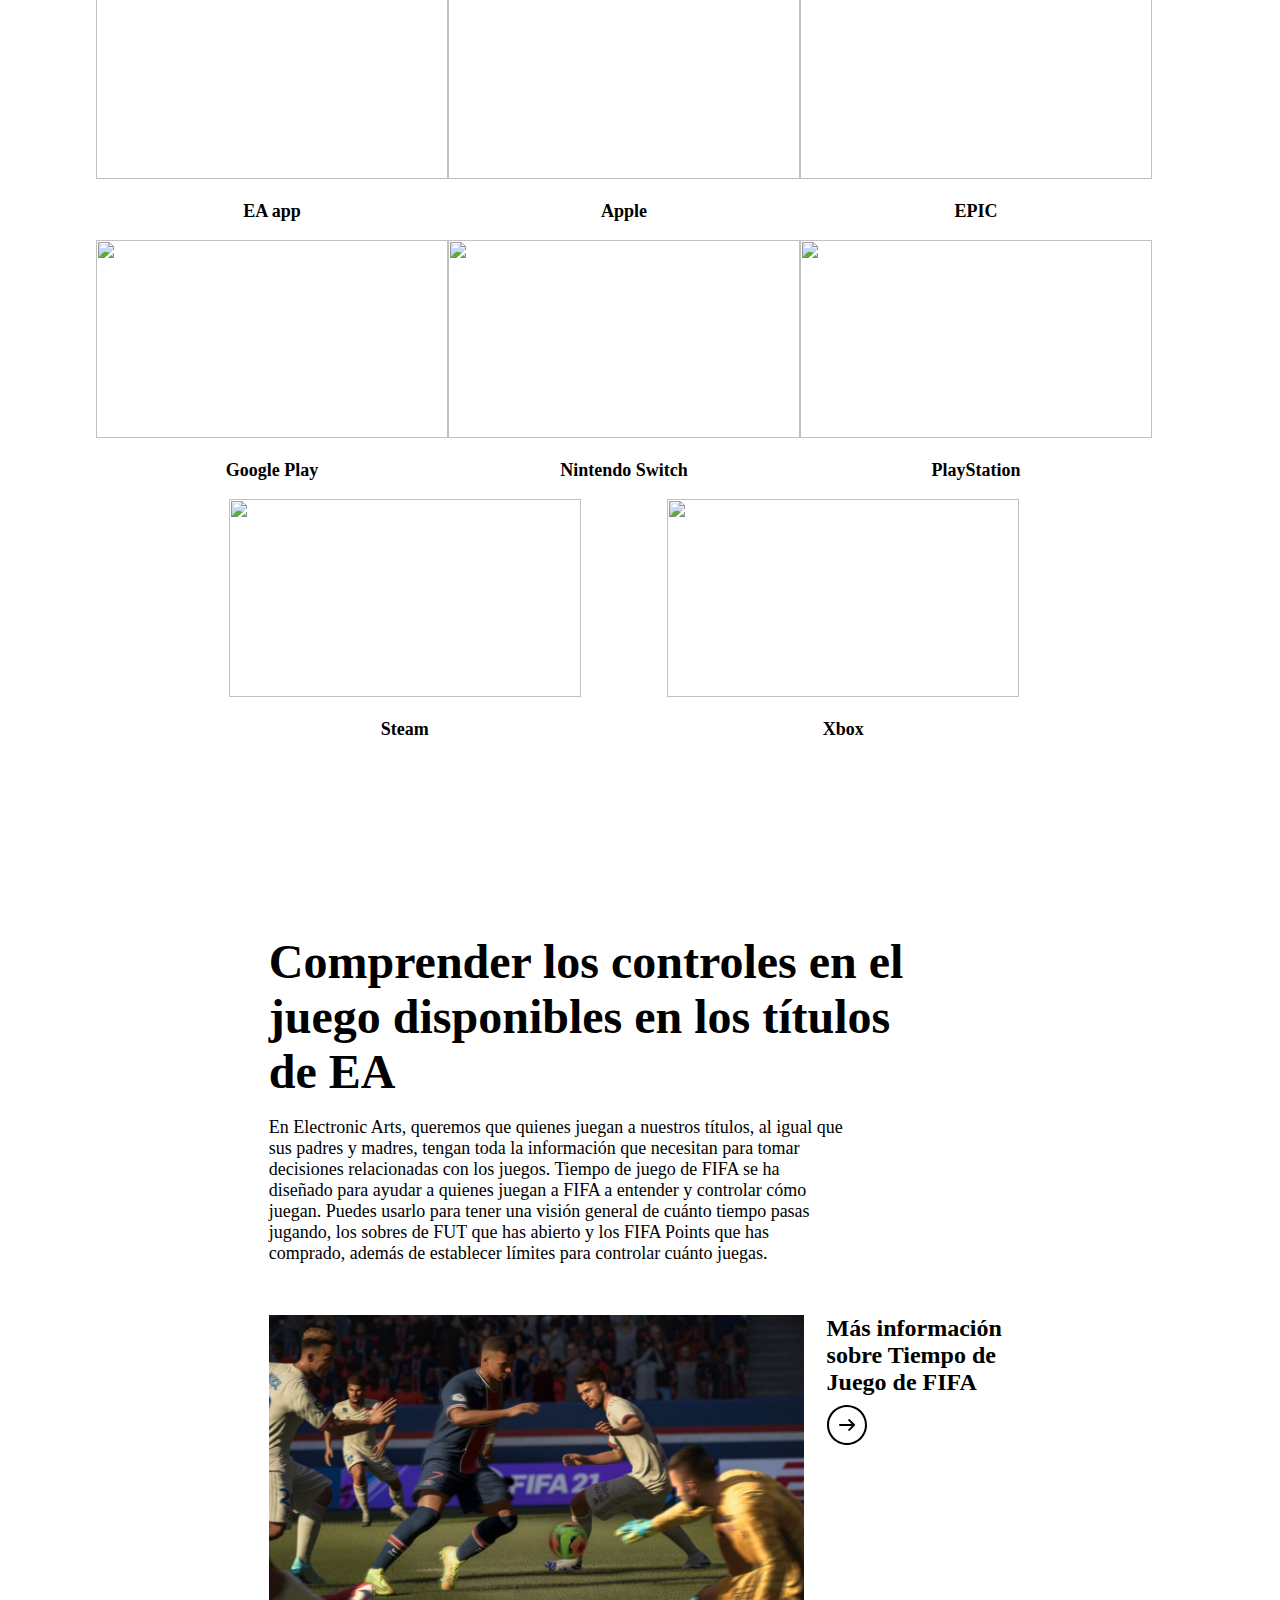
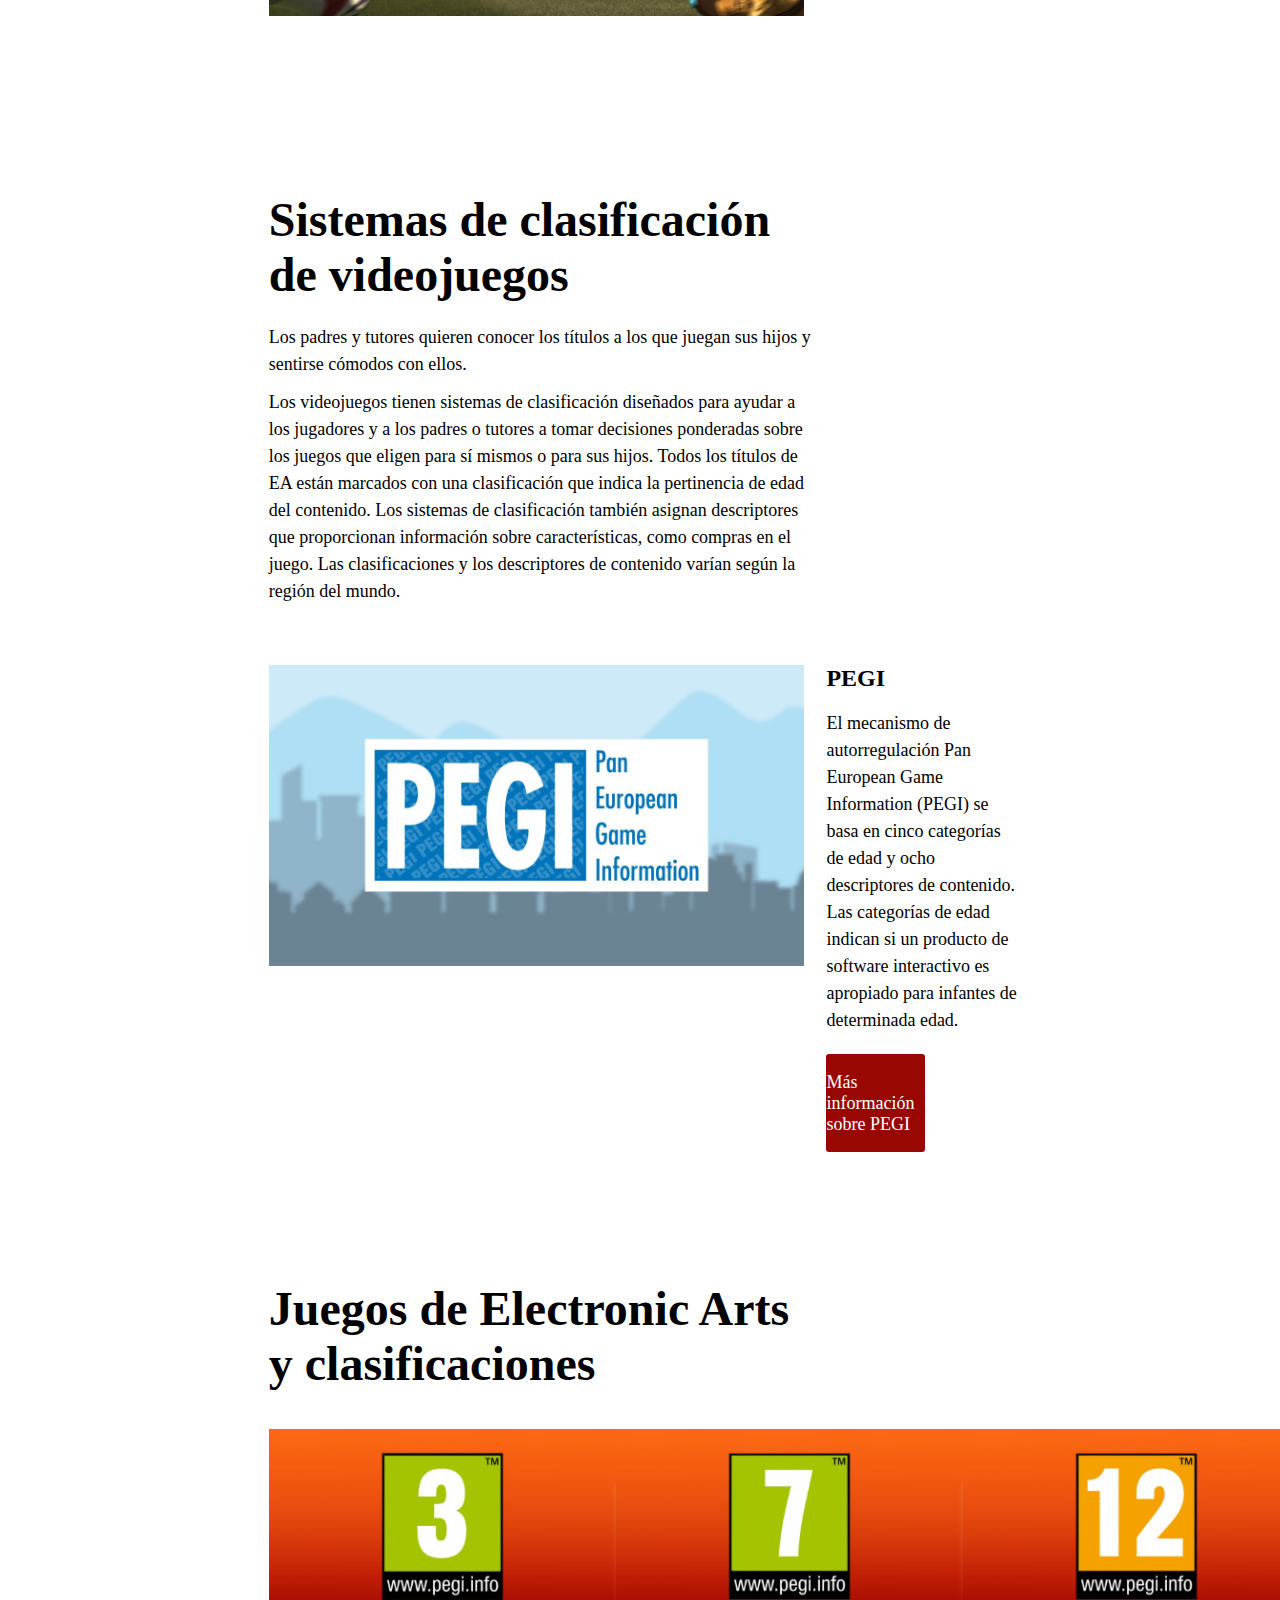
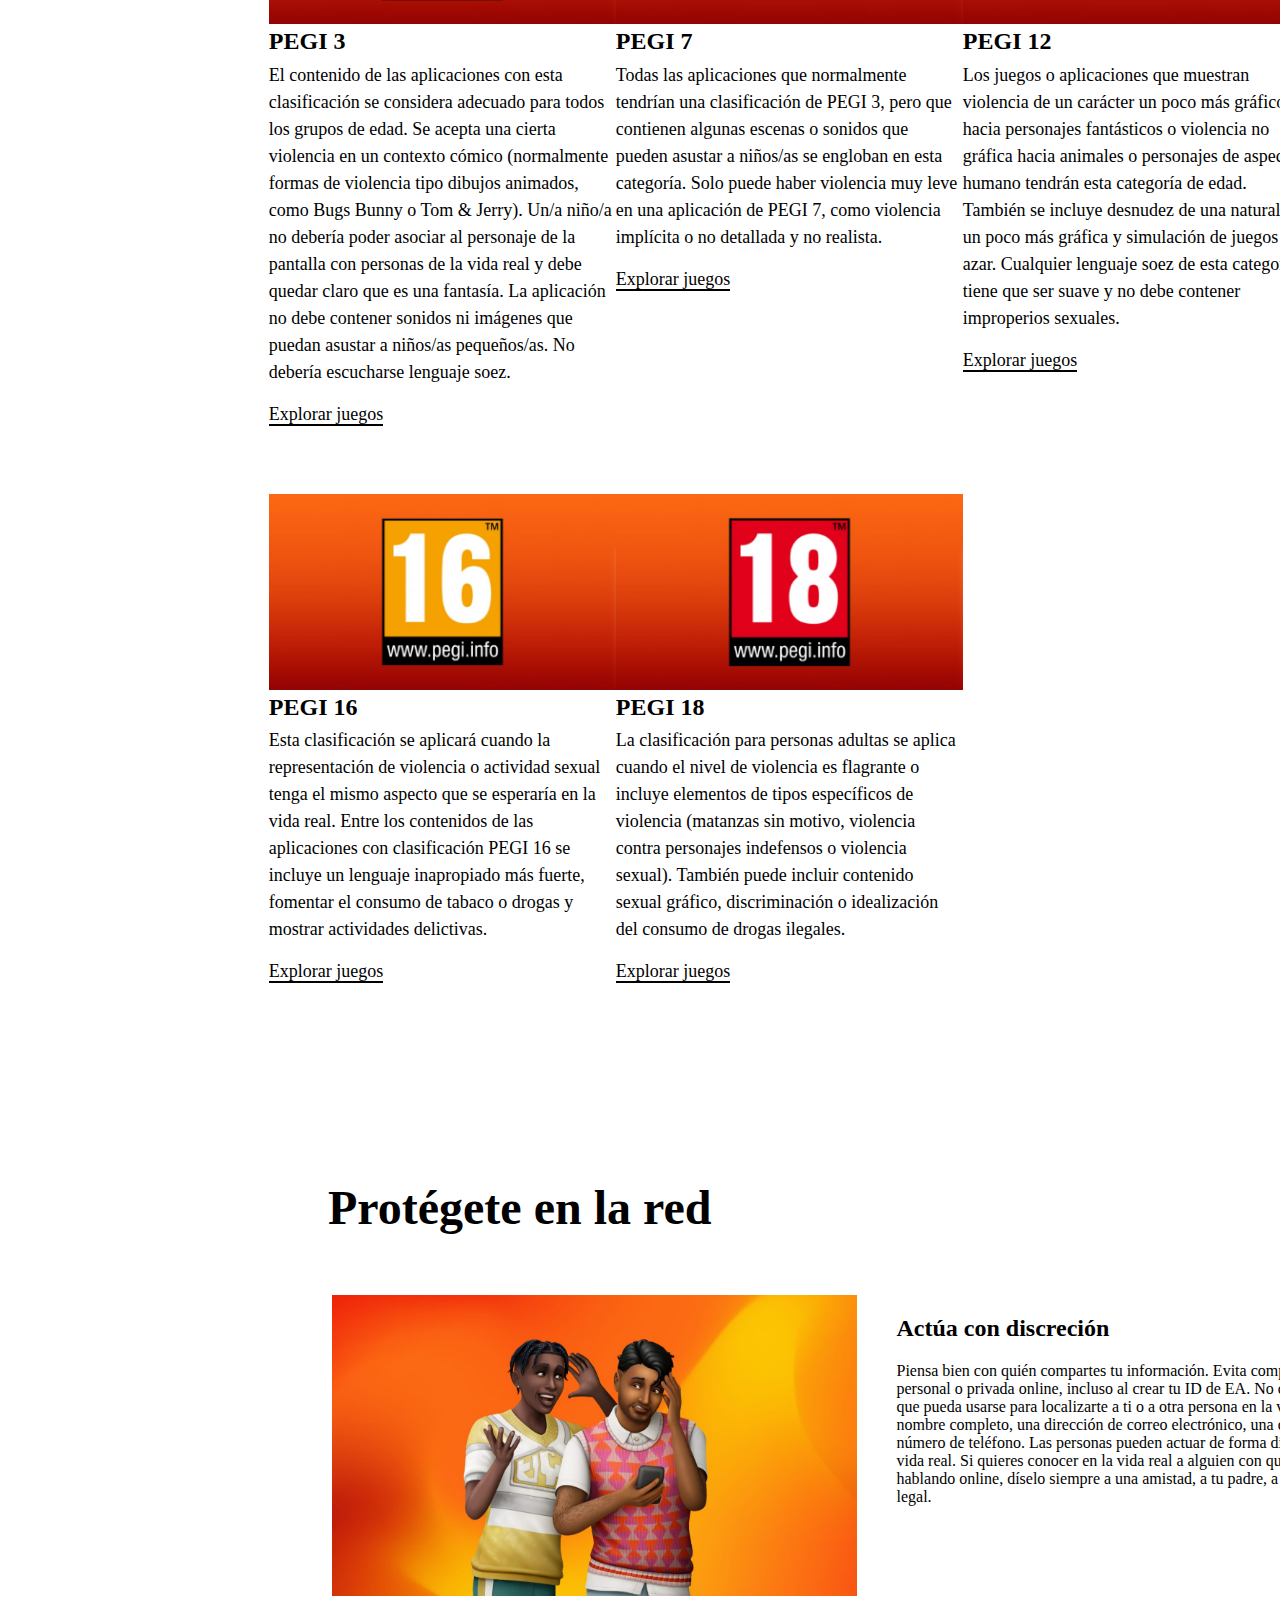
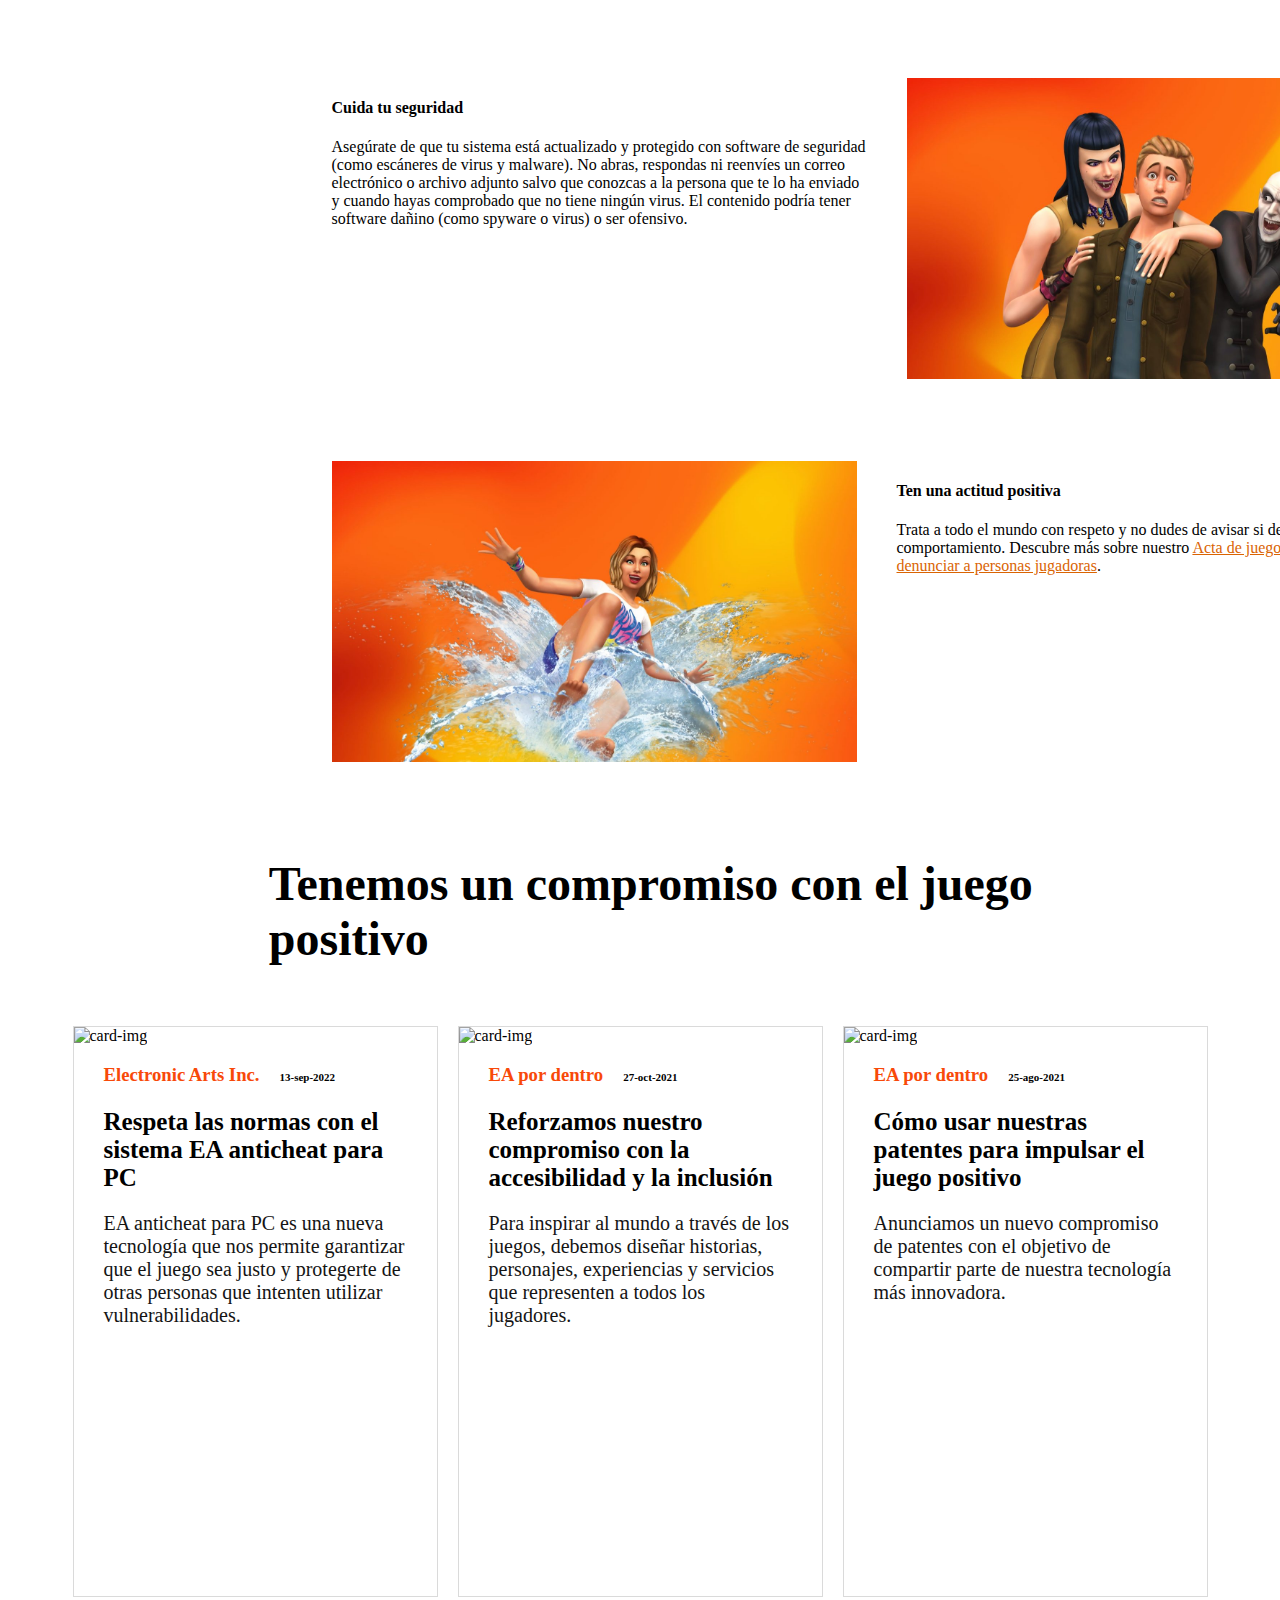
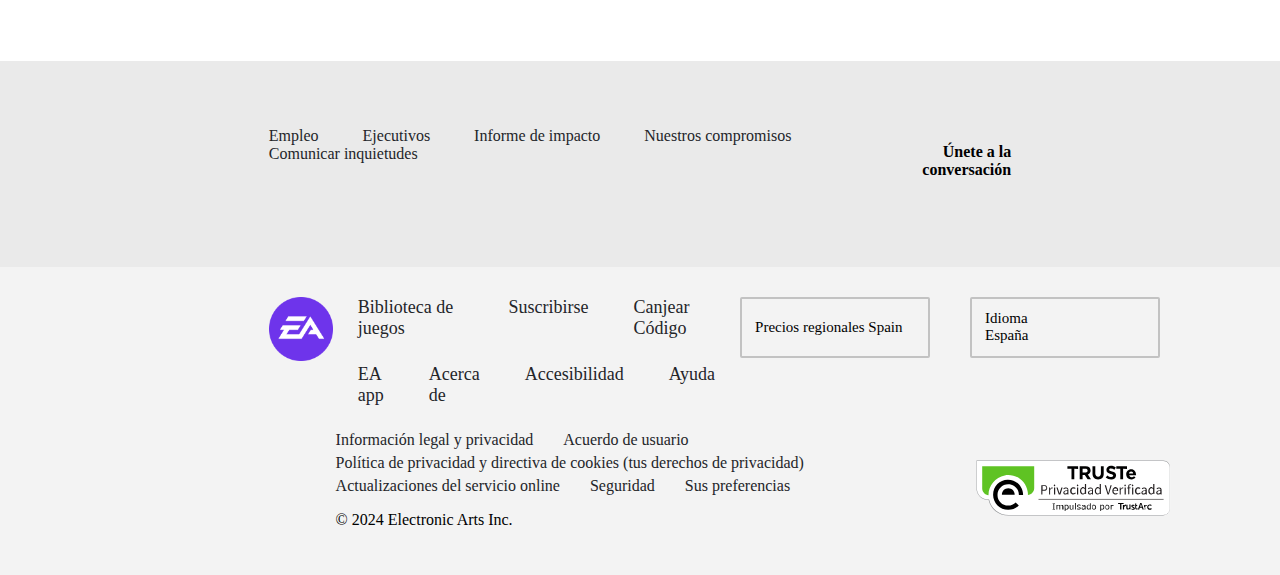
==== commit e112bd49: "finished last merge" ====
--- a/ea-herramientas/index.html
+++ b/ea-herramientas/index.html
@@ -47,7 +47,7 @@
               <i class="fa-solid fa-xmark"></i>
             </div>
           </div>
-          <a href="#" class="hamburguer-eaplay">
+          <a href="../index.html" class="hamburguer-eaplay">
             <div class="hb-ea-animation">
               <img src="https://media.contentapi.ea.com/content/dam/gin/images/2021/04/ea-play-16x9.png.adapt.crop1x1.767w.png" alt="" class="hb-eaplay-bg">
               <img src="https://media.contentapi.ea.com/content/dam/gin/images/2021/04/ea-play-mono-logo-svg.svg" alt="" class="hb-ea-logo">
@@ -491,7 +491,7 @@
       </div>
       <div class="footer-bottom">
         <div class="footer-bottom-nav">
-          <img src="assets/footer/medallion-violet.png" alt="ea icon" id="ea-logo"/>
+          <img src="assets/footer/medallion-violet.png" alt="ea icon" id="ea-logo-footer"/>
           <div class="footer-bottom-nav-links">
             <div>
               <a href="https://www.ea.com/es-es/games/library">Biblioteca de juegos</a>
--- a/ea-herramientas/style.css
+++ b/ea-herramientas/style.css
@@ -826,7 +826,9 @@
     }
   }
 }
-
+.proteccion-red{
+ margin-left: 10%;
+}
 .proteccion-red-divs {
   width: 1467px;
   height: 363px;
@@ -846,7 +848,7 @@
 }
 .h1-title-bottom {
   width: 819px;
-  margin-left: 200px;
+  margin-left: 21%;
   margin-bottom: 60px;
   font-size: 48px;
 }
@@ -859,6 +861,12 @@
   height: 569px;
   border: 1px solid rgb(218, 218, 218);
 }
+
+#herramientas-card:hover{
+  position: relative;
+  bottom: 10px;
+  box-shadow: 0px 0px 20px rgba(0, 0, 0, 0.5);
+}
 .herramientas-link {
   color: #da6403;
 }
@@ -891,6 +899,7 @@
   display: flex; 
   justify-content: center;
   gap: 20px;
+  margin-bottom: 5%;
 }
 .content-size {
   font-size: 20px;
@@ -1066,7 +1075,7 @@
 .region-visible {
   display: flex;
   position: absolute;
-  bottom: -807vh;
+  bottom: -817vh;
   border: 3px solid lightgray;
   width: 645px;
   height: 452px;
@@ -1098,7 +1107,7 @@
 .language-visible {
   display: flex;
   position: absolute;
-  bottom: -807vh;
+  bottom: -817vh;
   border: 3px solid lightgray;
   width: 540px;
   height: 453px;
